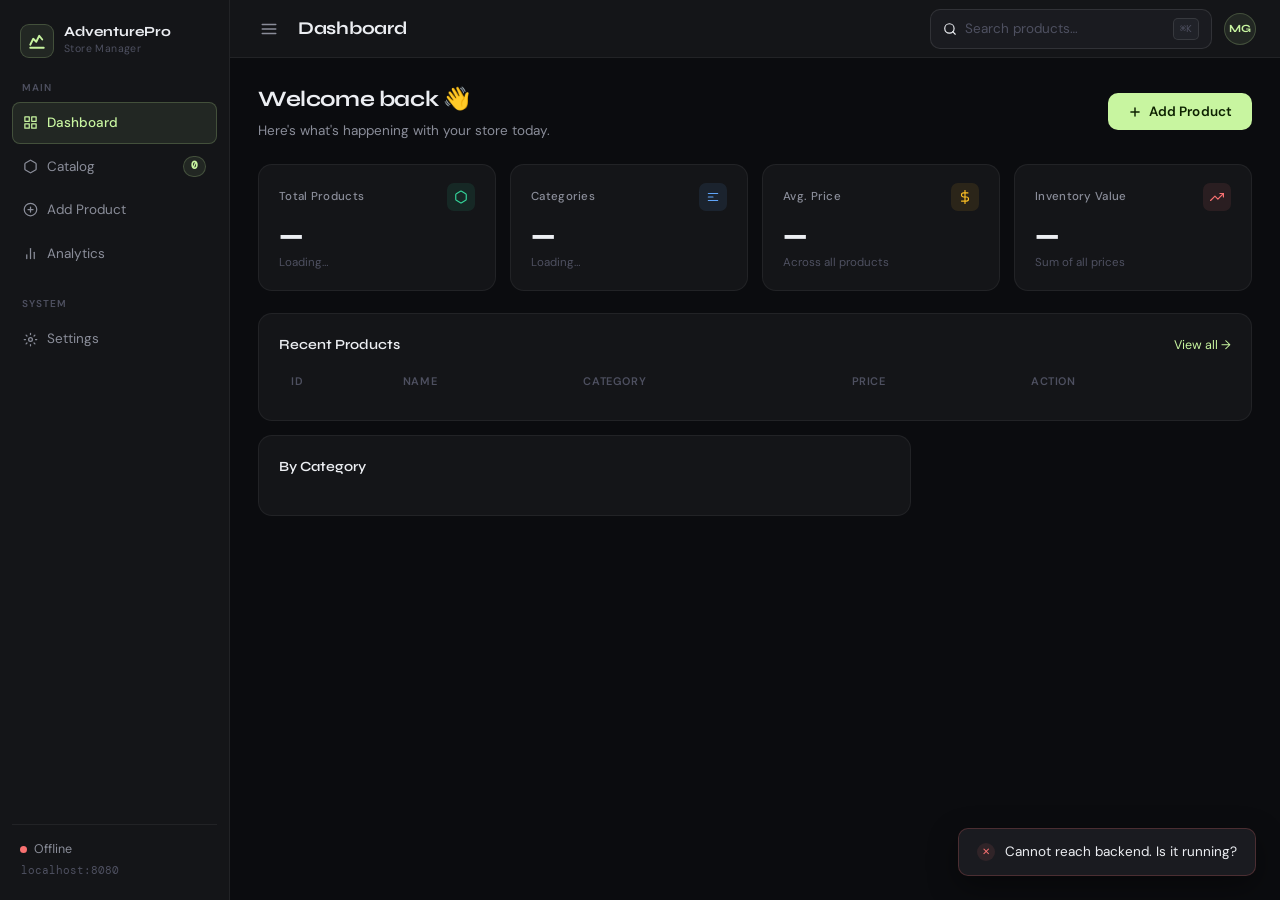
==== frontend/index.html @ 41c70291 "Merge pull request #7 from kanhaaaaa/main Merging" ====
<!DOCTYPE html>
<html lang="en">
<head>
<meta charset="UTF-8">
<meta name="viewport" content="width=device-width, initial-scale=1.0">
<title>AdventurePro — Sports Equipment Store</title>
<link rel="preconnect" href="https://fonts.googleapis.com">
<link rel="preconnect" href="https://fonts.gstatic.com" crossorigin>
<link href="https://fonts.googleapis.com/css2?family=Syne:wght@400;500;600;700;800&family=DM+Sans:ital,opsz,wght@0,9..40,300;0,9..40,400;0,9..40,500;1,9..40,300&family=DM+Mono:wght@400;500&display=swap" rel="stylesheet">
<link rel="stylesheet" href="style.css">
</head>
<body>

<!-- SIDEBAR -->
<aside class="sidebar" id="sidebar">
  <div class="sidebar-inner">
    <div class="brand">
      <div class="brand-mark">
        <svg width="18" height="18" viewBox="0 0 24 24" fill="none" stroke="currentColor" stroke-width="2.5" stroke-linecap="round" stroke-linejoin="round"><path d="M3 17l4-8 4 4 4-8 4 5"/><path d="M3 21h18"/></svg>
      </div>
      <div class="brand-text">
        <span class="brand-name">AdventurePro</span>
        <span class="brand-sub">Store Manager</span>
      </div>
    </div>

    <div class="nav-section">
      <p class="nav-label">Main</p>
      <nav>
        <a class="nav-link active" data-tab="dashboard" onclick="switchTab('dashboard',this)">
          <svg width="15" height="15" viewBox="0 0 24 24" fill="none" stroke="currentColor" stroke-width="2" stroke-linecap="round" stroke-linejoin="round"><rect x="3" y="3" width="7" height="7"/><rect x="14" y="3" width="7" height="7"/><rect x="14" y="14" width="7" height="7"/><rect x="3" y="14" width="7" height="7"/></svg>
          Dashboard
        </a>
        <a class="nav-link" data-tab="catalog" onclick="switchTab('catalog',this)">
          <svg width="15" height="15" viewBox="0 0 24 24" fill="none" stroke="currentColor" stroke-width="2" stroke-linecap="round" stroke-linejoin="round"><path d="M21 16V8a2 2 0 00-1-1.73l-7-4a2 2 0 00-2 0l-7 4A2 2 0 003 8v8a2 2 0 001 1.73l7 4a2 2 0 002 0l7-4A2 2 0 0021 16z"/></svg>
          Catalog
          <span class="nav-badge" id="navBadge">0</span>
        </a>
        <a class="nav-link" data-tab="add" onclick="switchTab('add',this)">
          <svg width="15" height="15" viewBox="0 0 24 24" fill="none" stroke="currentColor" stroke-width="2" stroke-linecap="round" stroke-linejoin="round"><circle cx="12" cy="12" r="10"/><line x1="12" y1="8" x2="12" y2="16"/><line x1="8" y1="12" x2="16" y2="12"/></svg>
          Add Product
        </a>
        <a class="nav-link" data-tab="analytics" onclick="switchTab('analytics',this)">
          <svg width="15" height="15" viewBox="0 0 24 24" fill="none" stroke="currentColor" stroke-width="2" stroke-linecap="round" stroke-linejoin="round"><line x1="18" y1="20" x2="18" y2="10"/><line x1="12" y1="20" x2="12" y2="4"/><line x1="6" y1="20" x2="6" y2="14"/></svg>
          Analytics
        </a>
      </nav>
    </div>

    <div class="nav-section">
      <p class="nav-label">System</p>
      <nav>
        <a class="nav-link" data-tab="settings" onclick="switchTab('settings',this)">
          <svg width="15" height="15" viewBox="0 0 24 24" fill="none" stroke="currentColor" stroke-width="2" stroke-linecap="round" stroke-linejoin="round"><circle cx="12" cy="12" r="3"/><path d="M19.07 4.93l-1.41 1.41M4.93 4.93l1.41 1.41M19.07 19.07l-1.41-1.41M4.93 19.07l1.41-1.41M12 2v2m0 16v2M2 12h2m16 0h2"/></svg>
          Settings
        </a>
      </nav>
    </div>

    <div class="sidebar-status">
      <div class="status-pill" id="statusPill">
        <span class="status-dot" id="statusDot"></span>
        <span id="statusLabel">Connecting…</span>
      </div>
      <p class="status-url">localhost:8080</p>
    </div>
  </div>
</aside>

<!-- MAIN -->
<div class="main-wrap">

  <!-- TOP BAR -->
  <header class="topbar">
    <div class="topbar-left">
      <button class="hamburger" onclick="toggleSidebar()">
        <svg width="18" height="18" viewBox="0 0 24 24" fill="none" stroke="currentColor" stroke-width="2" stroke-linecap="round"><line x1="3" y1="6" x2="21" y2="6"/><line x1="3" y1="12" x2="21" y2="12"/><line x1="3" y1="18" x2="21" y2="18"/></svg>
      </button>
      <h1 class="page-heading" id="pageHeading">Dashboard</h1>
    </div>
    <div class="topbar-right">
      <div class="search-box">
        <svg width="14" height="14" viewBox="0 0 24 24" fill="none" stroke="currentColor" stroke-width="2" stroke-linecap="round" stroke-linejoin="round"><circle cx="11" cy="11" r="8"/><line x1="21" y1="21" x2="16.65" y2="16.65"/></svg>
        <input type="text" id="globalSearch" placeholder="Search products…" onkeyup="liveSearch()">
        <kbd>⌘K</kbd>
      </div>
      <div class="topbar-avatar">MG</div>
    </div>
  </header>

  <!-- CONTENT -->
  <main class="content">

    <!-- ═══ DASHBOARD TAB ═══ -->
    <section id="tab-dashboard" class="tab active">

      <div class="welcome-strip">
        <div>
          <h2 class="welcome-title">Welcome back 👋</h2>
          <p class="welcome-sub">Here's what's happening with your store today.</p>
        </div>
        <button class="btn-accent" onclick="switchTab('add', document.querySelector('[data-tab=add]'))">
          <svg width="14" height="14" viewBox="0 0 24 24" fill="none" stroke="currentColor" stroke-width="2.5" stroke-linecap="round" stroke-linejoin="round"><line x1="12" y1="5" x2="12" y2="19"/><line x1="5" y1="12" x2="19" y2="12"/></svg>
          Add Product
        </button>
      </div>

      <div class="kpi-grid" id="kpiGrid">
        <div class="kpi-card">
          <div class="kpi-top">
            <span class="kpi-label">Total Products</span>
            <span class="kpi-icon green">
              <svg width="14" height="14" viewBox="0 0 24 24" fill="none" stroke="currentColor" stroke-width="2" stroke-linecap="round" stroke-linejoin="round"><path d="M21 16V8a2 2 0 00-1-1.73l-7-4a2 2 0 00-2 0l-7 4A2 2 0 003 8v8a2 2 0 001 1.73l7 4a2 2 0 002 0l7-4A2 2 0 0021 16z"/></svg>
            </span>
          </div>
          <div class="kpi-value" id="kTotal">—</div>
          <div class="kpi-sub" id="kTotalSub">Loading…</div>
        </div>
        <div class="kpi-card">
          <div class="kpi-top">
            <span class="kpi-label">Categories</span>
            <span class="kpi-icon blue">
              <svg width="14" height="14" viewBox="0 0 24 24" fill="none" stroke="currentColor" stroke-width="2" stroke-linecap="round" stroke-linejoin="round"><path d="M4 6h16M4 12h8m-8 6h16"/></svg>
            </span>
          </div>
          <div class="kpi-value" id="kCats">—</div>
          <div class="kpi-sub" id="kCatsSub">Loading…</div>
        </div>
        <div class="kpi-card">
          <div class="kpi-top">
            <span class="kpi-label">Avg. Price</span>
            <span class="kpi-icon amber">
              <svg width="14" height="14" viewBox="0 0 24 24" fill="none" stroke="currentColor" stroke-width="2" stroke-linecap="round" stroke-linejoin="round"><line x1="12" y1="1" x2="12" y2="23"/><path d="M17 5H9.5a3.5 3.5 0 000 7h5a3.5 3.5 0 010 7H6"/></svg>
            </span>
          </div>
          <div class="kpi-value" id="kAvg">—</div>
          <div class="kpi-sub">Across all products</div>
        </div>
        <div class="kpi-card">
          <div class="kpi-top">
            <span class="kpi-label">Inventory Value</span>
            <span class="kpi-icon red">
              <svg width="14" height="14" viewBox="0 0 24 24" fill="none" stroke="currentColor" stroke-width="2" stroke-linecap="round" stroke-linejoin="round"><polyline points="23 6 13.5 15.5 8.5 10.5 1 18"/><polyline points="17 6 23 6 23 12"/></svg>
            </span>
          </div>
          <div class="kpi-value" id="kTotal2">—</div>
          <div class="kpi-sub">Sum of all prices</div>
        </div>
      </div>

      <div class="dash-grid">
        <!-- Recent products -->
        <div class="dash-card span2">
          <div class="dash-card-head">
            <h3>Recent Products</h3>
            <a onclick="switchTab('catalog', document.querySelector('[data-tab=catalog]'))" class="view-all">View all →</a>
          </div>
          <table class="data-table" id="recentTable">
            <thead><tr><th>ID</th><th>Name</th><th>Category</th><th>Price</th><th>Action</th></tr></thead>
            <tbody id="recentBody"></tbody>
          </table>
        </div>
        <!-- Category breakdown -->
        <div class="dash-card">
          <div class="dash-card-head"><h3>By Category</h3></div>
          <div id="catBreakdown" class="cat-list"></div>
        </div>
      </div>
    </section>

    <!-- ═══ CATALOG TAB ═══ -->
    <section id="tab-catalog" class="tab">
      <div class="catalog-toolbar">
        <div class="toolbar-left">
          <div class="view-toggle">
            <button id="btnGrid" class="vtbtn active" onclick="setView('grid')">
              <svg width="14" height="14" viewBox="0 0 24 24" fill="none" stroke="currentColor" stroke-width="2" stroke-linecap="round" stroke-linejoin="round"><rect x="3" y="3" width="7" height="7"/><rect x="14" y="3" width="7" height="7"/><rect x="14" y="14" width="7" height="7"/><rect x="3" y="14" width="7" height="7"/></svg>
            </button>
            <button id="btnList" class="vtbtn" onclick="setView('list')">
              <svg width="14" height="14" viewBox="0 0 24 24" fill="none" stroke="currentColor" stroke-width="2" stroke-linecap="round" stroke-linejoin="round"><line x1="8" y1="6" x2="21" y2="6"/><line x1="8" y1="12" x2="21" y2="12"/><line x1="8" y1="18" x2="21" y2="18"/><line x1="3" y1="6" x2="3.01" y2="6"/><line x1="3" y1="12" x2="3.01" y2="12"/><line x1="3" y1="18" x2="3.01" y2="18"/></svg>
            </button>
          </div>
          <select id="catFilter" onchange="applyFilters()" class="select-sm">
            <option value="">All Categories</option>
          </select>
          <select id="sortBy" onchange="applyFilters()" class="select-sm">
            <option value="id">Sort: ID</option>
            <option value="name">Sort: Name A–Z</option>
            <option value="price_asc">Sort: Price ↑</option>
            <option value="price_desc">Sort: Price ↓</option>
          </select>
        </div>
        <div class="toolbar-right">
          <span class="result-count" id="resultCount">— products</span>
          <button class="btn-sm" onclick="loadProducts()">
            <svg width="13" height="13" viewBox="0 0 24 24" fill="none" stroke="currentColor" stroke-width="2.5" stroke-linecap="round" stroke-linejoin="round"><path d="M23 4v6h-6"/><path d="M20.49 15a9 9 0 11-2.12-9.36L23 10"/></svg>
            Refresh
          </button>
        </div>
      </div>

      <div id="productContainer" class="product-grid"></div>
      <div id="emptyState" class="empty-state hidden">
        <div class="empty-gfx">
          <svg width="48" height="48" viewBox="0 0 24 24" fill="none" stroke="currentColor" stroke-width="1.2" stroke-linecap="round" stroke-linejoin="round"><path d="M21 16V8a2 2 0 00-1-1.73l-7-4a2 2 0 00-2 0l-7 4A2 2 0 003 8v8a2 2 0 001 1.73l7 4a2 2 0 002 0l7-4A2 2 0 0021 16z"/><polyline points="3.27 6.96 12 12.01 20.73 6.96"/><line x1="12" y1="22.08" x2="12" y2="12"/></svg>
        </div>
        <h3>No products found</h3>
        <p>Try adjusting your search or filters</p>
        <button class="btn-accent" onclick="switchTab('add', document.querySelector('[data-tab=add]'))">Add Product</button>
      </div>
    </section>

    <!-- ═══ ADD PRODUCT TAB ═══ -->
    <section id="tab-add" class="tab">
      <div class="form-layout">
        <div class="form-panel">
          <div class="form-panel-head">
            <h2>New Product</h2>
            <p>Fill in the details below to add a product to your inventory.</p>
          </div>

          <div class="field-group">
            <div class="field-row">
              <div class="field">
                <label>Product ID <span class="req">*</span></label>
                <input type="number" id="f-id" placeholder="e.g. 101" min="1">
              </div>
              <div class="field">
                <label>Price (₹) <span class="req">*</span></label>
                <div class="input-prefix">
                  <span>₹</span>
                  <input type="number" id="f-price" placeholder="0" min="0">
                </div>
              </div>
            </div>
            <div class="field">
              <label>Product Name <span class="req">*</span></label>
              <input type="text" id="f-name" placeholder="e.g. Trekking Bag Pro">
            </div>
            <div class="field">
              <label>Category <span class="req">*</span></label>
              <div class="cat-input-wrap">
                <input type="text" id="f-category" placeholder="e.g. Bags, Climbing, Safety" list="catSuggestions">
                <datalist id="catSuggestions"></datalist>
              </div>
            </div>
            <div class="field">
              <label>Description</label>
              <textarea id="f-desc" placeholder="Brief description of the product…" rows="3"></textarea>
            </div>
          </div>

          <div class="form-actions">
            <button class="btn-accent" onclick="addProduct()">
              <svg width="14" height="14" viewBox="0 0 24 24" fill="none" stroke="currentColor" stroke-width="2.5" stroke-linecap="round" stroke-linejoin="round"><line x1="12" y1="5" x2="12" y2="19"/><line x1="5" y1="12" x2="19" y2="12"/></svg>
              Add Product
            </button>
            <button class="btn-ghost" onclick="clearAddForm()">Clear form</button>
          </div>
          <div id="addMsg" class="inline-msg hidden"></div>
        </div>

        <div class="form-preview">
          <p class="preview-label">Live Preview</p>
          <div class="preview-card" id="previewCard">
            <div class="preview-top">
              <span class="preview-id" id="prevId">ID #—</span>
              <span class="preview-badge" id="prevCat">Category</span>
            </div>
            <div class="preview-name" id="prevName">Product Name</div>
            <div class="preview-desc" id="prevDesc">Description will appear here…</div>
            <div class="preview-price" id="prevPrice">₹ —</div>
          </div>
          <p class="preview-hint">Preview updates as you type</p>
        </div>
      </div>
    </section>

    <!-- ═══ ANALYTICS TAB ═══ -->
    <section id="tab-analytics" class="tab">
      <div class="analytics-grid">

        <div class="a-card span3">
          <div class="a-card-head"><h3>Price Distribution by Category</h3></div>
          <div id="chartBars" class="chart-bars"></div>
        </div>

        <div class="a-card">
          <div class="a-card-head"><h3>Top Priced Items</h3></div>
          <div id="topItems" class="top-list"></div>
        </div>

        <div class="a-card">
          <div class="a-card-head"><h3>Category Share</h3></div>
          <div id="catShare" class="cat-share"></div>
        </div>

        <div class="a-card span2">
          <div class="a-card-head"><h3>Price Range Analysis</h3></div>
          <div class="price-ranges" id="priceRanges"></div>
        </div>

      </div>
    </section>

    <!-- ═══ SETTINGS TAB ═══ -->
    <section id="tab-settings" class="tab">
      <div class="settings-layout">

        <div class="settings-panel">
          <h3>API Configuration</h3>
          <div class="field">
            <label>Backend URL</label>
            <div class="field-row">
              <input type="text" id="apiUrl" value="http://localhost:8080/products">
              <button class="btn-sm" onclick="testConnection()">Test</button>
            </div>
          </div>
          <div id="connResult" class="inline-msg hidden"></div>
        </div>

        <div class="settings-panel">
          <h3>Edit / Update Product</h3>
          <div class="field-group">
            <div class="field-row">
              <div class="field">
                <label>Product ID <span class="req">*</span></label>
                <div style="display:flex;gap:8px">
                  <input type="number" id="e-id" placeholder="Enter ID">
                  <button class="btn-sm" onclick="fetchForEdit()">Load</button>
                </div>
              </div>
              <div class="field">
                <label>Price (₹)</label>
                <div class="input-prefix"><span>₹</span><input type="number" id="e-price" placeholder="0"></div>
              </div>
            </div>
            <div class="field">
              <label>Name</label>
              <input type="text" id="e-name" placeholder="Product name">
            </div>
            <div class="field-row">
              <div class="field">
                <label>Category</label>
                <input type="text" id="e-cat" placeholder="Category">
              </div>
            </div>
            <div class="field">
              <label>Description</label>
              <textarea id="e-desc" placeholder="Description…" rows="2"></textarea>
            </div>
          </div>
          <div class="form-actions">
            <button class="btn-accent" onclick="updateProduct()">Save Changes</button>
            <button class="btn-danger-sm" onclick="openDeleteModal()">Delete Product</button>
          </div>
          <div id="editMsg" class="inline-msg hidden"></div>
        </div>

        <div class="settings-panel">
          <h3>Data Management</h3>
          <p class="settings-desc">Manage your product inventory data.</p>
          <div class="data-actions">
            <button class="btn-ghost" onclick="exportData()">
              <svg width="13" height="13" viewBox="0 0 24 24" fill="none" stroke="currentColor" stroke-width="2" stroke-linecap="round" stroke-linejoin="round"><path d="M21 15v4a2 2 0 01-2 2H5a2 2 0 01-2-2v-4"/><polyline points="7 10 12 15 17 10"/><line x1="12" y1="15" x2="12" y2="3"/></svg>
              Export JSON
            </button>
            <button class="btn-ghost" onclick="copyApiUrl()">
              <svg width="13" height="13" viewBox="0 0 24 24" fill="none" stroke="currentColor" stroke-width="2" stroke-linecap="round" stroke-linejoin="round"><rect x="9" y="9" width="13" height="13" rx="2" ry="2"/><path d="M5 15H4a2 2 0 01-2-2V4a2 2 0 012-2h9a2 2 0 012 2v1"/></svg>
              Copy API URL
            </button>
          </div>
        </div>

      </div>
    </section>

  </main>
</div>

<!-- DELETE MODAL -->
<div id="deleteModal" class="modal-bg hidden">
  <div class="modal">
    <div class="modal-icon">
      <svg width="24" height="24" viewBox="0 0 24 24" fill="none" stroke="currentColor" stroke-width="2" stroke-linecap="round" stroke-linejoin="round"><polyline points="3 6 5 6 21 6"/><path d="M19 6l-1 14H6L5 6"/><path d="M10 11v6m4-6v6"/><path d="M9 6V4h6v2"/></svg>
    </div>
    <h3>Confirm Delete</h3>
    <p id="modalText">This action cannot be undone.</p>
    <div class="modal-btns">
      <button class="btn-danger-full" onclick="confirmDelete()">Delete</button>
      <button class="btn-ghost" onclick="closeModal()">Cancel</button>
    </div>
  </div>
</div>

<!-- TOAST -->
<div id="toast" class="toast hidden"></div>

<!-- SEARCH OVERLAY -->
<div id="searchOverlay" class="search-overlay hidden">
  <div class="search-modal">
    <div class="search-modal-bar">
      <svg width="16" height="16" viewBox="0 0 24 24" fill="none" stroke="currentColor" stroke-width="2" stroke-linecap="round" stroke-linejoin="round"><circle cx="11" cy="11" r="8"/><line x1="21" y1="21" x2="16.65" y2="16.65"/></svg>
      <input type="text" id="overlaySearch" placeholder="Search any product…" oninput="overlayFilter()">
      <button onclick="closeOverlay()">✕</button>
    </div>
    <div id="overlayResults" class="overlay-results"></div>
  </div>
</div>

<script src="script.js"></script>
</body>
</html>
---- frontend/style.css ----
/* ═══════════════════════════════════════════
   ADVENTURE PRO — STORE MANAGER
   Dark theme · Lime accent · Professional
═══════════════════════════════════════════ */

*, *::before, *::after { box-sizing: border-box; margin: 0; padding: 0; }

:root {
  /* Core palette */
  --bg:          #0b0c0f;
  --bg2:         #0f1014;
  --surface:     #141518;
  --surface2:    #1a1b20;
  --surface3:    #202228;
  --border:      rgba(255,255,255,0.06);
  --border2:     rgba(255,255,255,0.10);
  --border3:     rgba(255,255,255,0.16);

  /* Text */
  --txt:         #eceef2;
  --txt2:        #8a8d99;
  --txt3:        #4e5060;

  /* Accent — lime green */
  --accent:      #c8f5a0;
  --accent2:     #a8e878;
  --accent-bg:   rgba(200,245,160,0.08);
  --accent-bdr:  rgba(200,245,160,0.20);
  --accent-txt:  #0d2200;

  /* Semantic */
  --blue:        #60a5fa;
  --blue-bg:     rgba(96,165,250,0.10);
  --amber:       #fbbf24;
  --amber-bg:    rgba(251,191,36,0.10);
  --red:         #f87171;
  --red-bg:      rgba(248,113,113,0.10);
  --red-bdr:     rgba(248,113,113,0.22);
  --green:       #34d399;
  --green-bg:    rgba(52,211,153,0.10);

  /* Layout */
  --sidebar-w:   230px;
  --topbar-h:    58px;
  --r:           10px;
  --r-lg:        14px;
  --r-xl:        18px;

  /* Fonts */
  --f-display:   'Syne', sans-serif;
  --f-body:      'DM Sans', sans-serif;
  --f-mono:      'DM Mono', monospace;

  /* Motion */
  --ease:        cubic-bezier(0.4,0,0.2,1);
  --t:           0.18s;
}

html, body { height: 100%; }
body {
  font-family: var(--f-body);
  background: var(--bg);
  color: var(--txt);
  display: flex;
  min-height: 100vh;
  font-size: 14px;
  line-height: 1.6;
  overflow-x: hidden;
}

/* ── SIDEBAR ──────────────────────────────── */
.sidebar {
  width: var(--sidebar-w);
  background: var(--surface);
  border-right: 1px solid var(--border);
  position: fixed;
  top: 0; left: 0; bottom: 0;
  z-index: 40;
  display: flex;
  flex-direction: column;
  transition: transform var(--t) var(--ease);
}
.sidebar-inner {
  display: flex; flex-direction: column;
  height: 100%; padding: 16px 12px;
  overflow-y: auto;
}
.sidebar.collapsed { transform: translateX(-100%); }

.brand {
  display: flex; align-items: center; gap: 10px;
  padding: 8px 8px 22px;
}
.brand-mark {
  width: 34px; height: 34px;
  background: var(--accent-bg);
  border: 1px solid var(--accent-bdr);
  border-radius: 9px;
  display: flex; align-items: center; justify-content: center;
  color: var(--accent); flex-shrink: 0;
}
.brand-name {
  display: block;
  font-family: var(--f-display);
  font-size: 14px; font-weight: 700;
  color: var(--txt); line-height: 1.2;
}
.brand-sub {
  display: block;
  font-size: 10.5px; color: var(--txt3);
  letter-spacing: 0.4px;
}

.nav-section { margin-bottom: 20px; }
.nav-label {
  font-size: 10px; font-weight: 600;
  color: var(--txt3); letter-spacing: 1px;
  text-transform: uppercase;
  padding: 0 10px 6px;
}
.nav-link {
  display: flex; align-items: center; gap: 9px;
  padding: 9px 10px;
  border-radius: 8px;
  color: var(--txt2);
  text-decoration: none; cursor: pointer;
  font-size: 13.5px; font-weight: 400;
  transition: all var(--t) var(--ease);
  position: relative;
  margin-bottom: 2px;
  border: 1px solid transparent;
}
.nav-link:hover { color: var(--txt); background: var(--surface2); }
.nav-link.active {
  color: var(--accent);
  background: var(--accent-bg);
  border-color: var(--accent-bdr);
  font-weight: 500;
}
.nav-badge {
  margin-left: auto;
  background: var(--accent-bg);
  color: var(--accent);
  border: 1px solid var(--accent-bdr);
  border-radius: 20px;
  font-size: 10.5px; font-weight: 600;
  padding: 1px 7px;
  font-family: var(--f-mono);
}

.sidebar-status {
  margin-top: auto;
  padding: 14px 8px 4px;
  border-top: 1px solid var(--border);
}
.status-pill {
  display: flex; align-items: center; gap: 7px;
  font-size: 12.5px; color: var(--txt2);
  margin-bottom: 3px;
}
.status-dot {
  width: 7px; height: 7px; border-radius: 50%;
  background: var(--txt3);
  transition: background 0.3s;
}
.status-dot.on { background: var(--green); box-shadow: 0 0 0 3px rgba(52,211,153,0.15); }
.status-dot.off { background: var(--red); }
.status-url {
  font-family: var(--f-mono);
  font-size: 11px; color: var(--txt3);
  padding-left: 1px;
}

/* ── MAIN WRAP ────────────────────────────── */
.main-wrap {
  margin-left: var(--sidebar-w);
  flex: 1;
  display: flex; flex-direction: column;
  min-height: 100vh;
  transition: margin-left var(--t) var(--ease);
}
.main-wrap.expanded { margin-left: 0; }

/* ── TOPBAR ───────────────────────────────── */
.topbar {
  height: var(--topbar-h);
  background: var(--surface);
  border-bottom: 1px solid var(--border);
  display: flex; align-items: center;
  justify-content: space-between;
  padding: 0 24px;
  position: sticky; top: 0; z-index: 30;
}
.topbar-left { display: flex; align-items: center; gap: 14px; }
.hamburger {
  background: transparent; border: none;
  color: var(--txt2); cursor: pointer;
  padding: 6px; border-radius: 7px;
  display: flex; align-items: center;
  transition: all var(--t);
}
.hamburger:hover { color: var(--txt); background: var(--surface2); }
.page-heading {
  font-family: var(--f-display);
  font-size: 18px; font-weight: 700;
  color: var(--txt); letter-spacing: -0.3px;
}
.topbar-right { display: flex; align-items: center; gap: 12px; }

.search-box {
  display: flex; align-items: center; gap: 8px;
  background: var(--surface2);
  border: 1px solid var(--border2);
  border-radius: var(--r);
  padding: 8px 12px;
  cursor: pointer;
  transition: border-color var(--t);
}
.search-box:focus-within { border-color: var(--accent-bdr); }
.search-box input {
  background: transparent; border: none;
  color: var(--txt); font-family: var(--f-body);
  font-size: 13.5px; width: 200px; outline: none;
}
.search-box input::placeholder { color: var(--txt3); }
.search-box kbd {
  background: var(--surface3); border: 1px solid var(--border2);
  border-radius: 5px; color: var(--txt3);
  font-family: var(--f-mono); font-size: 10px;
  padding: 2px 6px;
}
.topbar-avatar {
  width: 32px; height: 32px; border-radius: 50%;
  background: var(--accent-bg); border: 1px solid var(--accent-bdr);
  color: var(--accent); font-size: 11px; font-weight: 700;
  display: flex; align-items: center; justify-content: center;
  font-family: var(--f-display); cursor: pointer;
}

/* ── CONTENT ──────────────────────────────── */
.content { padding: 24px 28px; flex: 1; }
.tab { display: none; }
.tab.active { display: block; animation: fadeIn 0.22s var(--ease); }
@keyframes fadeIn { from { opacity:0; transform:translateY(6px); } to { opacity:1; transform:translateY(0); } }

/* ── DASHBOARD ────────────────────────────── */
.welcome-strip {
  display: flex; align-items: center;
  justify-content: space-between;
  margin-bottom: 22px;
}
.welcome-title {
  font-family: var(--f-display);
  font-size: 22px; font-weight: 700;
  color: var(--txt); letter-spacing: -0.4px;
  margin-bottom: 3px;
}
.welcome-sub { font-size: 13.5px; color: var(--txt2); }

.kpi-grid {
  display: grid;
  grid-template-columns: repeat(4,1fr);
  gap: 14px; margin-bottom: 22px;
}
.kpi-card {
  background: var(--surface);
  border: 1px solid var(--border);
  border-radius: var(--r-lg);
  padding: 18px 20px;
  transition: border-color var(--t), transform var(--t);
  cursor: default;
}
.kpi-card:hover { border-color: var(--border2); transform: translateY(-1px); }
.kpi-top {
  display: flex; align-items: center;
  justify-content: space-between;
  margin-bottom: 12px;
}
.kpi-label {
  font-size: 11.5px; color: var(--txt2);
  font-weight: 500; letter-spacing: 0.3px;
}
.kpi-icon {
  width: 28px; height: 28px; border-radius: 7px;
  display: flex; align-items: center; justify-content: center;
}
.kpi-icon.green { background: var(--green-bg); color: var(--green); }
.kpi-icon.blue  { background: var(--blue-bg);  color: var(--blue); }
.kpi-icon.amber { background: var(--amber-bg); color: var(--amber); }
.kpi-icon.red   { background: var(--red-bg);   color: var(--red); }
.kpi-value {
  font-family: var(--f-display);
  font-size: 26px; font-weight: 800;
  color: var(--txt); letter-spacing: -0.8px;
  line-height: 1; margin-bottom: 5px;
}
.kpi-sub { font-size: 11.5px; color: var(--txt3); }

.dash-grid {
  display: grid;
  grid-template-columns: 2fr 1fr;
  gap: 14px;
}
.dash-card {
  background: var(--surface);
  border: 1px solid var(--border);
  border-radius: var(--r-lg);
  padding: 20px;
}
.span2 { grid-column: span 2; }
.dash-card-head {
  display: flex; align-items: center;
  justify-content: space-between;
  margin-bottom: 16px;
}
.dash-card-head h3 {
  font-family: var(--f-display);
  font-size: 14px; font-weight: 600;
  color: var(--txt);
}
.view-all {
  font-size: 12.5px; color: var(--accent);
  cursor: pointer; text-decoration: none;
  transition: opacity var(--t);
}
.view-all:hover { opacity: 0.7; }

/* DATA TABLE */
.data-table { width: 100%; border-collapse: collapse; font-size: 13px; }
.data-table th {
  text-align: left; padding: 0 12px 10px;
  font-size: 11px; font-weight: 600;
  color: var(--txt3); text-transform: uppercase;
  letter-spacing: 0.6px;
}
.data-table td {
  padding: 10px 12px;
  border-top: 1px solid var(--border);
  color: var(--txt2);
  vertical-align: middle;
}
.data-table td:first-child { color: var(--txt3); font-family: var(--f-mono); font-size: 12px; }
.data-table td:nth-child(2) { color: var(--txt); font-weight: 500; }
.data-table td .price-tag { color: var(--accent); font-weight: 600; font-family: var(--f-mono); font-size: 12.5px; }
.data-table .badge {
  background: var(--surface3); color: var(--txt2);
  border: 1px solid var(--border2);
  border-radius: 20px; font-size: 10.5px;
  padding: 2px 8px;
}
.data-table tbody tr:hover td { background: var(--surface2); }
.tbl-action {
  background: transparent; border: 1px solid var(--border2);
  border-radius: 6px; color: var(--txt3);
  padding: 4px 10px; cursor: pointer;
  font-size: 11.5px; font-family: var(--f-body);
  transition: all var(--t);
}
.tbl-action:hover { color: var(--accent); border-color: var(--accent-bdr); background: var(--accent-bg); }

/* CATEGORY BREAKDOWN */
.cat-list { display: flex; flex-direction: column; gap: 10px; }
.cat-row { display: flex; flex-direction: column; gap: 5px; }
.cat-row-top { display: flex; justify-content: space-between; align-items: center; }
.cat-name { font-size: 12.5px; color: var(--txt); }
.cat-count { font-family: var(--f-mono); font-size: 11.5px; color: var(--txt3); }
.cat-bar-wrap {
  height: 4px; background: var(--surface3);
  border-radius: 10px; overflow: hidden;
}
.cat-bar {
  height: 100%; border-radius: 10px;
  background: linear-gradient(90deg, var(--accent-bdr), var(--accent));
  transition: width 0.6s var(--ease);
}

/* ── CATALOG ──────────────────────────────── */
.catalog-toolbar {
  display: flex; align-items: center;
  justify-content: space-between;
  margin-bottom: 18px; flex-wrap: wrap; gap: 10px;
}
.toolbar-left, .toolbar-right { display: flex; align-items: center; gap: 8px; }
.result-count { font-size: 12.5px; color: var(--txt3); font-family: var(--f-mono); }

.view-toggle {
  display: flex;
  background: var(--surface);
  border: 1px solid var(--border2);
  border-radius: var(--r);
  overflow: hidden;
}
.vtbtn {
  background: transparent; border: none;
  color: var(--txt3); padding: 8px 11px;
  cursor: pointer; transition: all var(--t);
  display: flex; align-items: center;
}
.vtbtn.active { background: var(--surface2); color: var(--accent); }
.vtbtn:hover:not(.active) { color: var(--txt2); }

.select-sm {
  background: var(--surface); border: 1px solid var(--border2);
  border-radius: var(--r); color: var(--txt2);
  padding: 8px 12px; font-family: var(--f-body);
  font-size: 12.5px; outline: none; cursor: pointer;
}
.select-sm option { background: var(--surface2); }

/* PRODUCT GRID */
.product-grid {
  display: grid;
  grid-template-columns: repeat(auto-fill, minmax(270px,1fr));
  gap: 14px;
}
.product-grid.list-view {
  grid-template-columns: 1fr;
}

.product-card {
  background: var(--surface);
  border: 1px solid var(--border);
  border-radius: var(--r-lg);
  padding: 18px;
  transition: border-color var(--t), transform var(--t), box-shadow var(--t);
  position: relative;
  overflow: hidden;
  animation: cardIn 0.25s var(--ease) both;
}
.product-card::after {
  content: '';
  position: absolute; top: 0; left: 0; right: 0; height: 1px;
  background: linear-gradient(90deg, transparent 10%, var(--accent-bdr) 50%, transparent 90%);
  opacity: 0; transition: opacity var(--t);
}
.product-card:hover { border-color: var(--border3); transform: translateY(-2px); box-shadow: 0 12px 32px rgba(0,0,0,0.3); }
.product-card:hover::after { opacity: 1; }

@keyframes cardIn {
  from { opacity: 0; transform: translateY(10px); }
  to   { opacity: 1; transform: translateY(0); }
}

.pc-top { display: flex; justify-content: space-between; align-items: flex-start; margin-bottom: 13px; }
.pc-id { font-family: var(--f-mono); font-size: 11px; color: var(--txt3); }
.pc-badge {
  background: var(--surface3); border: 1px solid var(--border2);
  border-radius: 20px; font-size: 10.5px;
  color: var(--txt2); padding: 3px 9px;
}
.pc-name {
  font-family: var(--f-display);
  font-size: 15px; font-weight: 600;
  color: var(--txt); margin-bottom: 7px;
  letter-spacing: -0.2px;
}
.pc-desc {
  font-size: 12.5px; color: var(--txt3);
  line-height: 1.55; margin-bottom: 15px;
}
.pc-footer {
  display: flex; align-items: center;
  justify-content: space-between;
  padding-top: 13px;
  border-top: 1px solid var(--border);
}
.pc-price {
  font-family: var(--f-display);
  font-size: 18px; font-weight: 800;
  color: var(--accent); letter-spacing: -0.5px;
}
.pc-actions { display: flex; gap: 6px; }
.ic-btn {
  width: 30px; height: 30px;
  border-radius: 7px; border: 1px solid var(--border2);
  background: transparent; color: var(--txt3);
  cursor: pointer; display: flex; align-items: center; justify-content: center;
  transition: all var(--t);
}
.ic-btn:hover { color: var(--txt); background: var(--surface2); border-color: var(--border3); }
.ic-btn.del:hover { color: var(--red); border-color: var(--red-bdr); background: var(--red-bg); }
.ic-btn.edit:hover { color: var(--accent); border-color: var(--accent-bdr); background: var(--accent-bg); }

/* LIST VIEW */
.product-grid.list-view .product-card { padding: 14px 18px; }
.product-grid.list-view .pc-desc { display: none; }
.product-grid.list-view .pc-top,
.product-grid.list-view .pc-footer { display: none; }
.product-grid.list-view .product-card {
  display: flex; align-items: center; gap: 14px;
}
.product-grid.list-view .pc-id-badge { display: flex; gap: 8px; align-items: center; min-width: 80px; }
.product-grid.list-view .pc-name { margin: 0; font-size: 14px; flex: 1; }
.product-grid.list-view .pc-price-inline { font-family: var(--f-mono); color: var(--accent); font-weight: 700; font-size: 14px; min-width: 90px; text-align: right; }
.product-grid.list-view .pc-actions-inline { display: flex; gap: 6px; }

/* EMPTY */
.empty-state {
  display: flex; flex-direction: column;
  align-items: center; justify-content: center;
  padding: 70px 20px; gap: 12px; text-align: center;
}
.empty-gfx { color: var(--txt3); opacity: 0.5; margin-bottom: 4px; }
.empty-state h3 { font-family: var(--f-display); font-size: 17px; color: var(--txt2); }
.empty-state p { font-size: 13px; color: var(--txt3); }

/* ── ADD FORM ─────────────────────────────── */
.form-layout {
  display: grid;
  grid-template-columns: 1fr 340px;
  gap: 20px; align-items: start;
}
.form-panel {
  background: var(--surface);
  border: 1px solid var(--border);
  border-radius: var(--r-xl);
  padding: 28px;
}
.form-panel-head { margin-bottom: 24px; }
.form-panel-head h2 {
  font-family: var(--f-display);
  font-size: 19px; font-weight: 700;
  color: var(--txt); letter-spacing: -0.3px; margin-bottom: 4px;
}
.form-panel-head p { font-size: 13px; color: var(--txt2); }

.field-group { display: flex; flex-direction: column; gap: 14px; margin-bottom: 22px; }
.field-row { display: flex; gap: 14px; }
.field-row .field { flex: 1; }
.field { display: flex; flex-direction: column; gap: 6px; }
.field label {
  font-size: 12px; color: var(--txt2);
  font-weight: 500; letter-spacing: 0.2px;
}
.req { color: var(--red); }
.field input, .field textarea, .field select {
  background: var(--surface2);
  border: 1px solid var(--border2);
  border-radius: var(--r); color: var(--txt);
  padding: 10px 13px;
  font-family: var(--f-body); font-size: 13.5px;
  outline: none; width: 100%;
  transition: border-color var(--t), box-shadow var(--t);
}
.field input:focus, .field textarea:focus {
  border-color: rgba(200,245,160,0.4);
  box-shadow: 0 0 0 3px rgba(200,245,160,0.06);
}
.field input::placeholder, .field textarea::placeholder { color: var(--txt3); }
.field textarea { resize: vertical; min-height: 72px; }

.input-prefix {
  display: flex; align-items: center;
  background: var(--surface2); border: 1px solid var(--border2);
  border-radius: var(--r);
  overflow: hidden;
  transition: border-color var(--t);
}
.input-prefix:focus-within { border-color: rgba(200,245,160,0.4); }
.input-prefix span {
  padding: 10px 12px; color: var(--txt3);
  font-size: 13px; background: var(--surface3);
  border-right: 1px solid var(--border2); flex-shrink: 0;
}
.input-prefix input {
  border: none !important; border-radius: 0 !important;
  background: transparent !important;
  box-shadow: none !important;
}

/* FORM PREVIEW */
.form-preview {
  position: sticky; top: calc(var(--topbar-h) + 24px);
}
.preview-label {
  font-size: 11px; color: var(--txt3);
  font-weight: 600; text-transform: uppercase;
  letter-spacing: 0.7px; margin-bottom: 10px;
  padding-left: 2px;
}
.preview-card {
  background: var(--surface);
  border: 1px solid var(--border);
  border-radius: var(--r-xl);
  padding: 22px;
  transition: border-color 0.3s;
}
.preview-card:not(.empty) { border-color: var(--accent-bdr); }
.preview-top { display: flex; justify-content: space-between; align-items: center; margin-bottom: 13px; }
.preview-id { font-family: var(--f-mono); font-size: 11px; color: var(--txt3); }
.preview-badge {
  background: var(--surface3); border: 1px solid var(--border2);
  border-radius: 20px; font-size: 10.5px; color: var(--txt2); padding: 3px 9px;
}
.preview-name {
  font-family: var(--f-display); font-size: 16px; font-weight: 700;
  color: var(--txt); margin-bottom: 8px;
}
.preview-desc { font-size: 12.5px; color: var(--txt3); line-height: 1.55; margin-bottom: 16px; }
.preview-price {
  font-family: var(--f-display); font-size: 22px; font-weight: 800;
  color: var(--accent); letter-spacing: -0.5px;
}
.preview-hint { font-size: 11px; color: var(--txt3); margin-top: 10px; text-align: center; }

/* ── ANALYTICS ────────────────────────────── */
.analytics-grid {
  display: grid;
  grid-template-columns: repeat(3,1fr);
  gap: 14px;
}
.a-card {
  background: var(--surface);
  border: 1px solid var(--border);
  border-radius: var(--r-lg);
  padding: 20px;
}
.a-card.span3 { grid-column: span 3; }
.a-card.span2 { grid-column: span 2; }
.a-card-head { margin-bottom: 16px; }
.a-card-head h3 {
  font-family: var(--f-display); font-size: 14px; font-weight: 600; color: var(--txt);
}

/* CHART BARS */
.chart-bars { display: flex; flex-direction: column; gap: 14px; }
.chart-row { display: flex; align-items: center; gap: 12px; }
.chart-label { font-size: 12.5px; color: var(--txt2); min-width: 110px; text-align: right; }
.chart-bar-wrap {
  flex: 1; height: 10px; background: var(--surface3);
  border-radius: 10px; overflow: hidden;
}
.chart-fill {
  height: 100%; border-radius: 10px;
  background: linear-gradient(90deg, var(--accent-bdr), var(--accent));
  transition: width 0.7s var(--ease);
}
.chart-val { font-family: var(--f-mono); font-size: 11.5px; color: var(--accent); min-width: 70px; }

/* TOP ITEMS */
.top-list { display: flex; flex-direction: column; gap: 10px; }
.top-row { display: flex; align-items: center; gap: 10px; }
.top-rank {
  width: 22px; height: 22px; border-radius: 50%;
  background: var(--surface3); color: var(--txt3);
  font-size: 10.5px; font-weight: 700;
  display: flex; align-items: center; justify-content: center;
  font-family: var(--f-mono); flex-shrink: 0;
}
.top-rank.gold { background: rgba(251,191,36,0.15); color: var(--amber); }
.top-name { font-size: 12.5px; color: var(--txt); flex: 1; }
.top-price { font-family: var(--f-mono); font-size: 12px; color: var(--accent); font-weight: 600; }

/* CAT SHARE */
.cat-share { display: flex; flex-direction: column; gap: 10px; }
.share-row { display: flex; align-items: center; gap: 10px; }
.share-dot { width: 8px; height: 8px; border-radius: 50%; flex-shrink: 0; }
.share-name { font-size: 12.5px; color: var(--txt2); flex: 1; }
.share-pct { font-family: var(--f-mono); font-size: 12px; color: var(--txt3); }

/* PRICE RANGES */
.price-ranges { display: grid; grid-template-columns: repeat(4,1fr); gap: 12px; }
.range-card {
  background: var(--surface2); border: 1px solid var(--border);
  border-radius: var(--r); padding: 14px;
}
.range-label { font-size: 11.5px; color: var(--txt3); margin-bottom: 6px; }
.range-count {
  font-family: var(--f-display); font-size: 22px;
  font-weight: 800; color: var(--txt);
}
.range-sub { font-size: 10.5px; color: var(--txt3); margin-top: 2px; }

/* ── SETTINGS ─────────────────────────────── */
.settings-layout { display: flex; flex-direction: column; gap: 16px; max-width: 700px; }
.settings-panel {
  background: var(--surface);
  border: 1px solid var(--border);
  border-radius: var(--r-lg);
  padding: 22px 24px;
}
.settings-panel h3 {
  font-family: var(--f-display); font-size: 15px; font-weight: 700;
  color: var(--txt); margin-bottom: 14px;
}
.settings-desc { font-size: 13px; color: var(--txt2); margin-bottom: 14px; }
.data-actions { display: flex; gap: 10px; flex-wrap: wrap; }

/* ── BUTTONS ──────────────────────────────── */
.btn-accent {
  display: inline-flex; align-items: center; gap: 7px;
  background: var(--accent); color: var(--accent-txt);
  border: none; border-radius: var(--r);
  padding: 10px 20px;
  font-family: var(--f-body); font-size: 13.5px; font-weight: 600;
  cursor: pointer; transition: all var(--t);
  letter-spacing: 0.1px;
}
.btn-accent:hover { background: var(--accent2); transform: translateY(-1px); }
.btn-accent:active { transform: scale(0.98); }

.btn-ghost {
  display: inline-flex; align-items: center; gap: 7px;
  background: transparent; color: var(--txt2);
  border: 1px solid var(--border2);
  border-radius: var(--r); padding: 10px 18px;
  font-family: var(--f-body); font-size: 13.5px;
  cursor: pointer; transition: all var(--t);
}
.btn-ghost:hover { color: var(--txt); background: var(--surface2); }

.btn-sm {
  display: inline-flex; align-items: center; gap: 6px;
  background: var(--surface2); color: var(--txt2);
  border: 1px solid var(--border2);
  border-radius: var(--r); padding: 8px 14px;
  font-family: var(--f-body); font-size: 12.5px;
  cursor: pointer; transition: all var(--t);
}
.btn-sm:hover { color: var(--txt); border-color: var(--border3); }

.btn-danger-sm {
  display: inline-flex; align-items: center; gap: 7px;
  background: var(--red-bg); color: var(--red);
  border: 1px solid var(--red-bdr);
  border-radius: var(--r); padding: 10px 18px;
  font-family: var(--f-body); font-size: 13.5px;
  cursor: pointer; transition: all var(--t);
}
.btn-danger-sm:hover { background: rgba(248,113,113,0.18); }
.btn-danger-full {
  display: inline-flex; align-items: center; gap: 7px;
  background: var(--red); color: #fff;
  border: none; border-radius: var(--r); padding: 10px 20px;
  font-family: var(--f-body); font-size: 13.5px; font-weight: 600;
  cursor: pointer; transition: all var(--t);
}
.btn-danger-full:hover { background: #ef4444; }

.form-actions { display: flex; gap: 10px; flex-wrap: wrap; }

/* INLINE MSG */
.inline-msg {
  padding: 10px 13px; border-radius: var(--r);
  font-size: 13px; margin-top: 12px;
}
.inline-msg.success { background: var(--green-bg); color: var(--green); border: 1px solid rgba(52,211,153,0.2); }
.inline-msg.error   { background: var(--red-bg);   color: var(--red);   border: 1px solid var(--red-bdr); }

/* ── MODAL ────────────────────────────────── */
.modal-bg {
  position: fixed; inset: 0; z-index: 100;
  background: rgba(0,0,0,0.65);
  display: flex; align-items: center; justify-content: center;
  backdrop-filter: blur(6px);
  animation: fadeIn 0.15s var(--ease);
}
.modal {
  background: var(--surface);
  border: 1px solid var(--border2);
  border-radius: var(--r-xl);
  padding: 32px;
  width: 380px; max-width: 90vw;
  text-align: center;
  animation: slideUp 0.2s var(--ease);
}
@keyframes slideUp { from { transform: translateY(20px); opacity:0; } to { transform: translateY(0); opacity:1; } }
.modal-icon {
  width: 52px; height: 52px; border-radius: 50%;
  background: var(--red-bg); color: var(--red);
  display: flex; align-items: center; justify-content: center;
  margin: 0 auto 16px;
}
.modal h3 {
  font-family: var(--f-display); font-size: 17px; font-weight: 700;
  color: var(--txt); margin-bottom: 8px;
}
.modal p { font-size: 13.5px; color: var(--txt2); margin-bottom: 24px; }
.modal-btns { display: flex; gap: 10px; justify-content: center; }

/* ── TOAST ────────────────────────────────── */
.toast {
  position: fixed; bottom: 24px; right: 24px; z-index: 200;
  background: var(--surface2); border: 1px solid var(--border2);
  border-radius: var(--r); padding: 12px 18px;
  font-size: 13.5px; color: var(--txt);
  box-shadow: 0 10px 30px rgba(0,0,0,0.4);
  max-width: 320px; min-width: 220px;
  display: flex; align-items: center; gap: 10px;
  animation: slideLeft 0.25s var(--ease);
}
@keyframes slideLeft { from { transform: translateX(40px); opacity:0; } to { transform: translateX(0); opacity:1; } }
.toast.success { border-color: rgba(52,211,153,0.3); }
.toast.error   { border-color: var(--red-bdr); }
.toast-icon { width: 18px; height: 18px; border-radius: 50%; flex-shrink: 0;
  display: flex; align-items: center; justify-content: center; font-size: 10px; }
.toast.success .toast-icon { background: var(--green-bg); color: var(--green); }
.toast.error   .toast-icon { background: var(--red-bg);   color: var(--red); }

/* ── SEARCH OVERLAY ──────────────────────── */
.search-overlay {
  position: fixed; inset: 0; z-index: 200;
  background: rgba(0,0,0,0.7);
  display: flex; align-items: flex-start; justify-content: center;
  padding-top: 80px;
  backdrop-filter: blur(8px);
}
.search-modal {
  background: var(--surface);
  border: 1px solid var(--border2);
  border-radius: var(--r-xl);
  width: 580px; max-width: 90vw;
  overflow: hidden;
  animation: slideDown 0.2s var(--ease);
}
@keyframes slideDown { from { transform: translateY(-20px); opacity:0; } to { transform: translateY(0); opacity:1; } }
.search-modal-bar {
  display: flex; align-items: center; gap: 12px;
  padding: 16px 20px;
  border-bottom: 1px solid var(--border);
}
.search-modal-bar svg { color: var(--txt3); flex-shrink: 0; }
.search-modal-bar input {
  flex: 1; background: transparent; border: none;
  color: var(--txt); font-family: var(--f-body);
  font-size: 15px; outline: none;
}
.search-modal-bar input::placeholder { color: var(--txt3); }
.search-modal-bar button {
  background: transparent; border: none;
  color: var(--txt3); cursor: pointer; font-size: 16px;
  transition: color var(--t); padding: 4px;
}
.search-modal-bar button:hover { color: var(--txt); }
.overlay-results { max-height: 380px; overflow-y: auto; padding: 8px; }
.overlay-item {
  display: flex; align-items: center; gap: 12px;
  padding: 10px 12px; border-radius: var(--r);
  cursor: pointer; transition: background var(--t);
}
.overlay-item:hover { background: var(--surface2); }
.overlay-item-id { font-family: var(--f-mono); font-size: 11px; color: var(--txt3); min-width: 45px; }
.overlay-item-name { font-size: 13.5px; color: var(--txt); flex: 1; }
.overlay-item-cat { font-size: 11.5px; color: var(--txt3); }
.overlay-item-price { font-family: var(--f-mono); font-size: 12.5px; color: var(--accent); font-weight: 600; }
.overlay-empty { padding: 30px; text-align: center; font-size: 13px; color: var(--txt3); }

/* ── UTILS ────────────────────────────────── */
.hidden { display: none !important; }

/* SKELETON */
.skel { background: linear-gradient(90deg, var(--surface) 25%, var(--surface2) 50%, var(--surface) 75%); background-size: 200%; animation: shim 1.4s infinite; border-radius: 6px; }
@keyframes shim { 0%{background-position:200% 0} 100%{background-position:-200% 0} }
.skel-card { background: var(--surface); border: 1px solid var(--border); border-radius: var(--r-lg); padding: 18px; display:flex; flex-direction:column; gap:10px; }

/* SCROLLBAR */
::-webkit-scrollbar { width: 5px; }
::-webkit-scrollbar-track { background: transparent; }
::-webkit-scrollbar-thumb { background: var(--border2); border-radius: 10px; }
::-webkit-scrollbar-thumb:hover { background: var(--border3); }

/* COLOR DOT CYCLE for analytics */
.dot-c0 { background: var(--accent); }
.dot-c1 { background: var(--blue); }
.dot-c2 { background: var(--amber); }
.dot-c3 { background: var(--red); }
.dot-c4 { background: var(--green); }
.dot-c5 { background: #c084fc; }
.dot-c6 { background: #fb923c; }
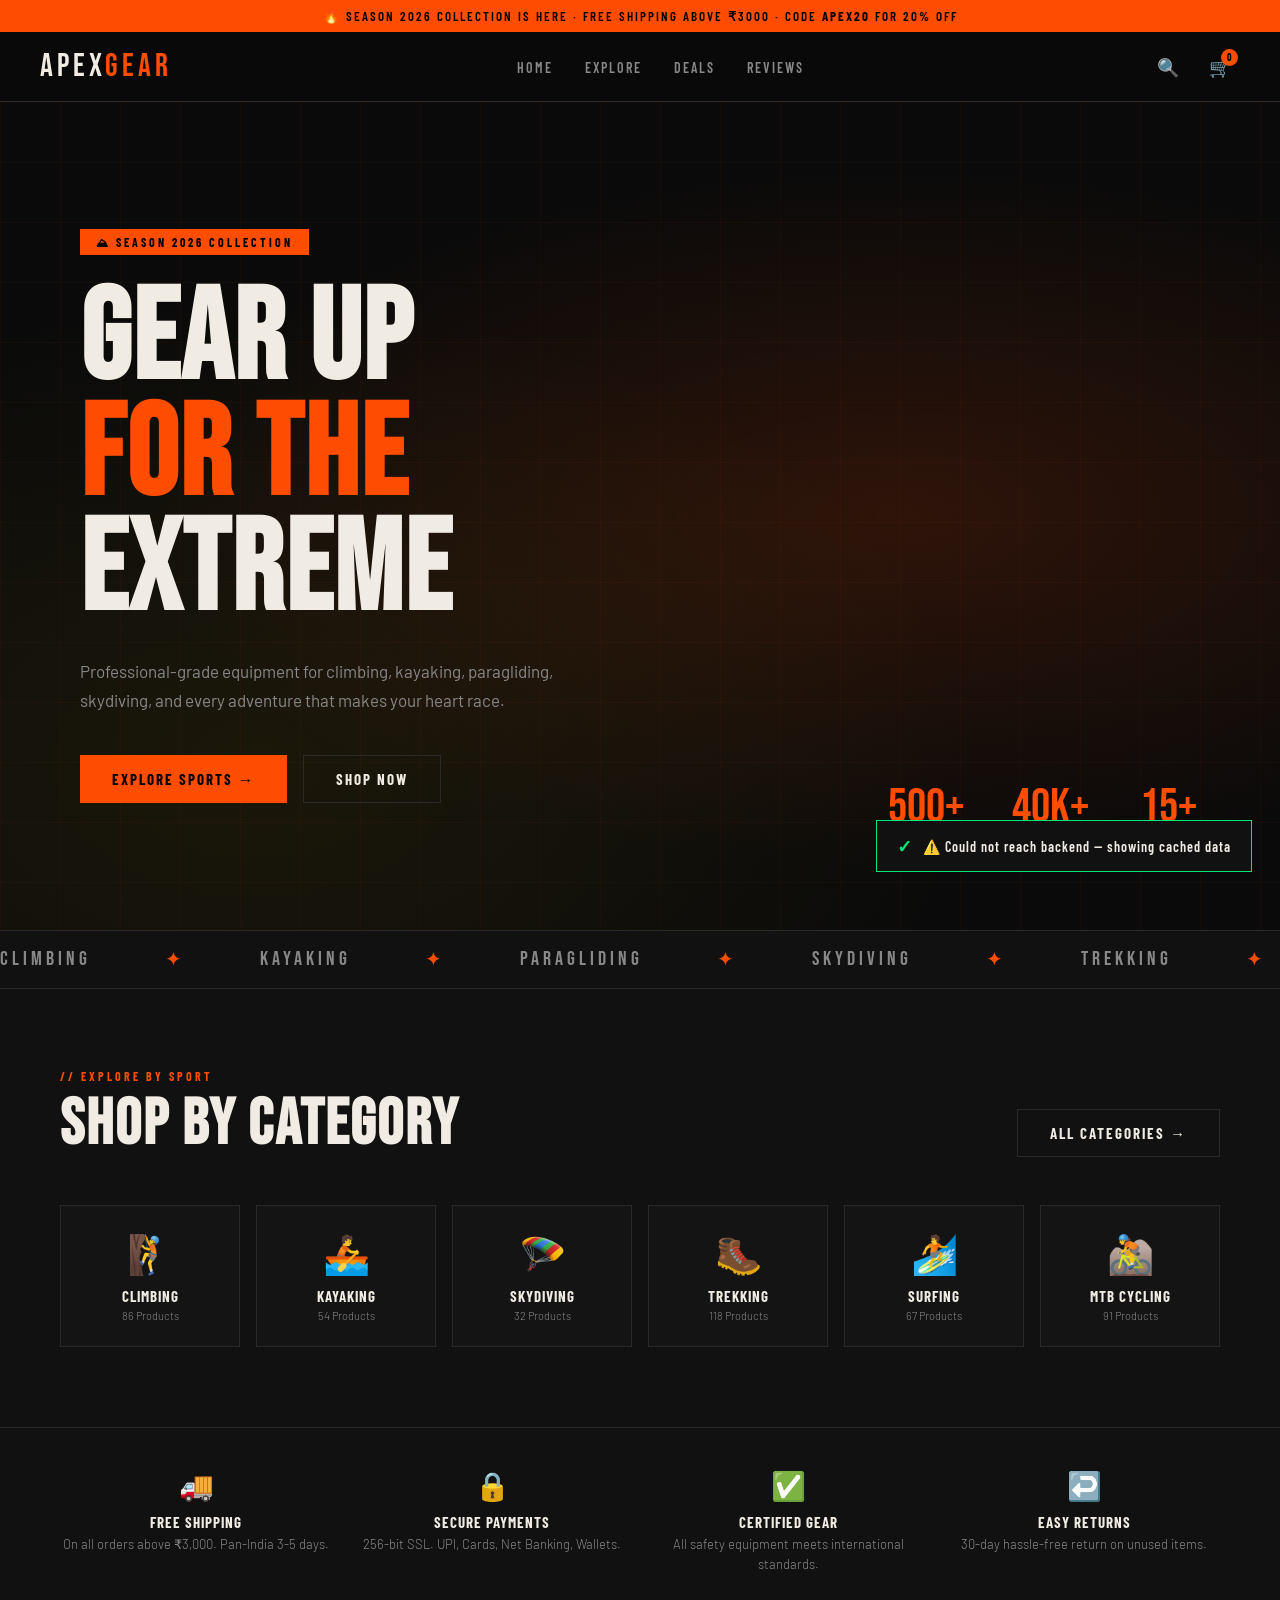
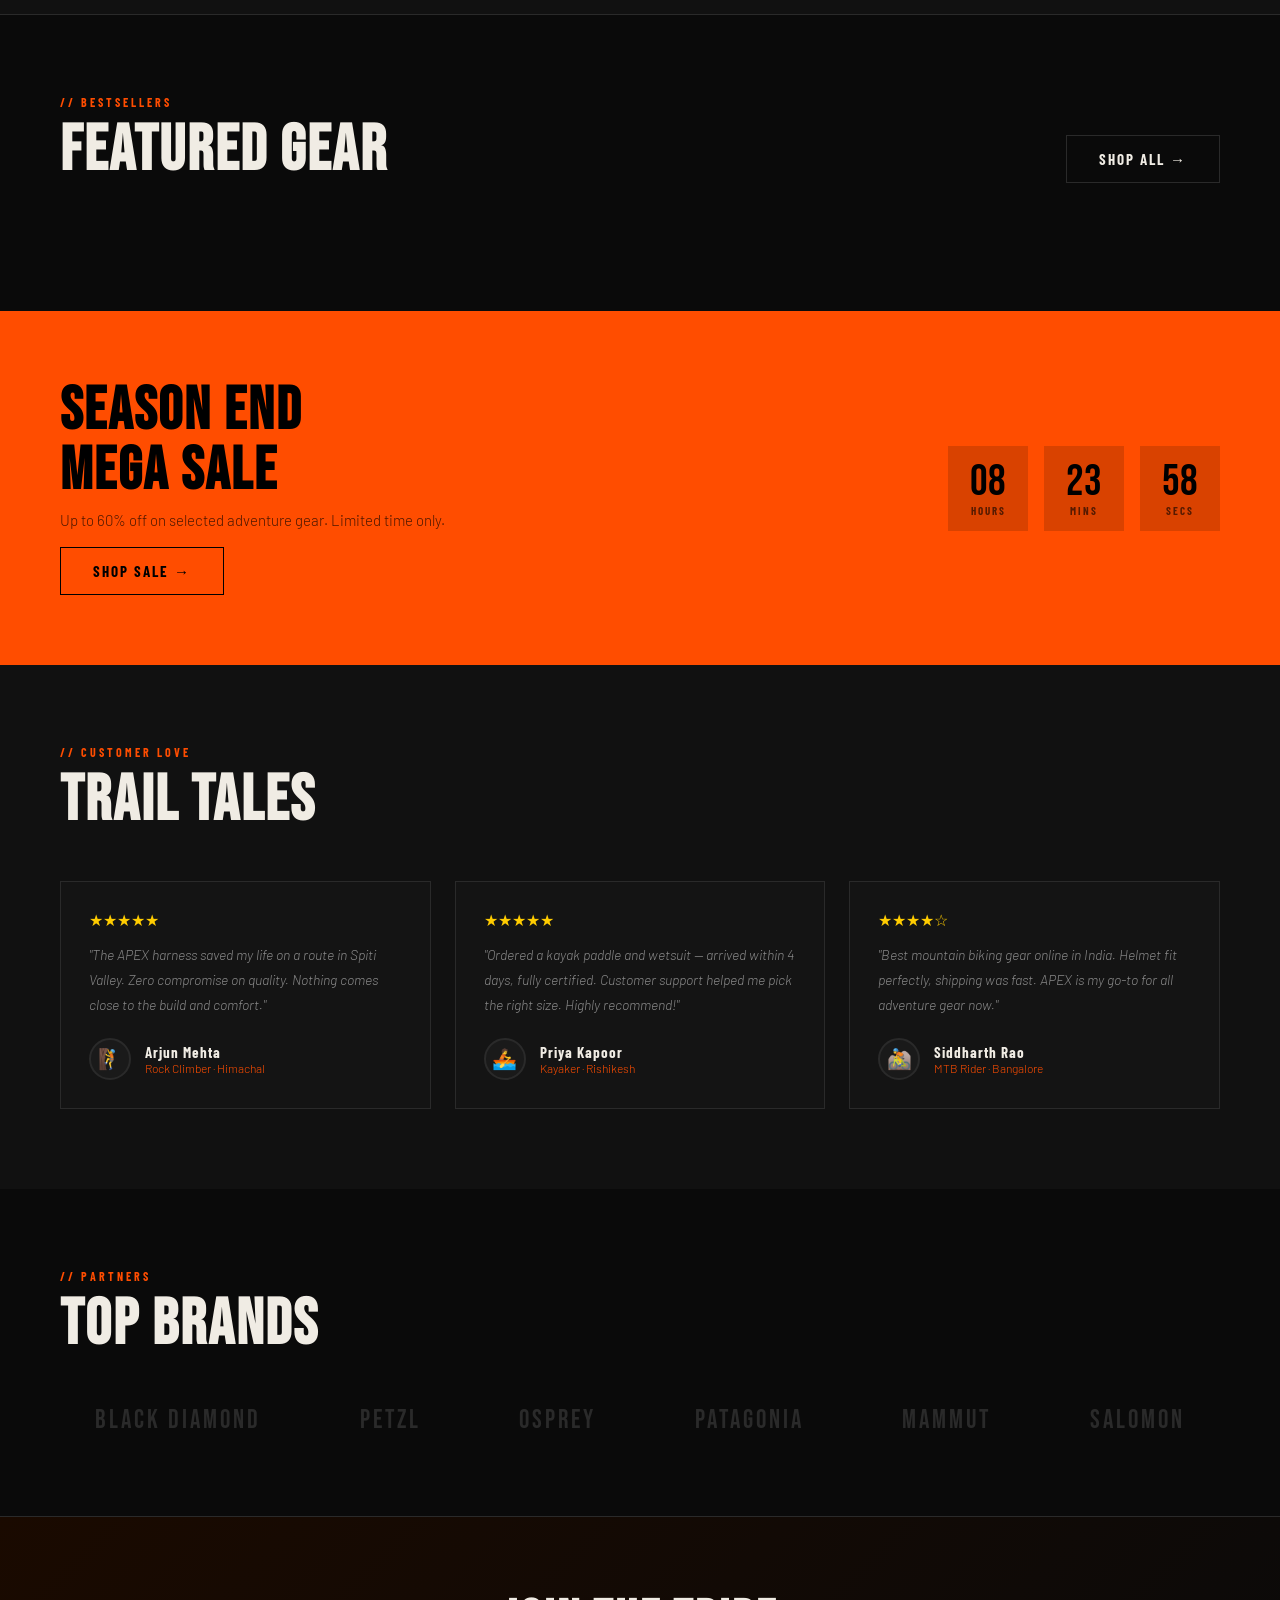
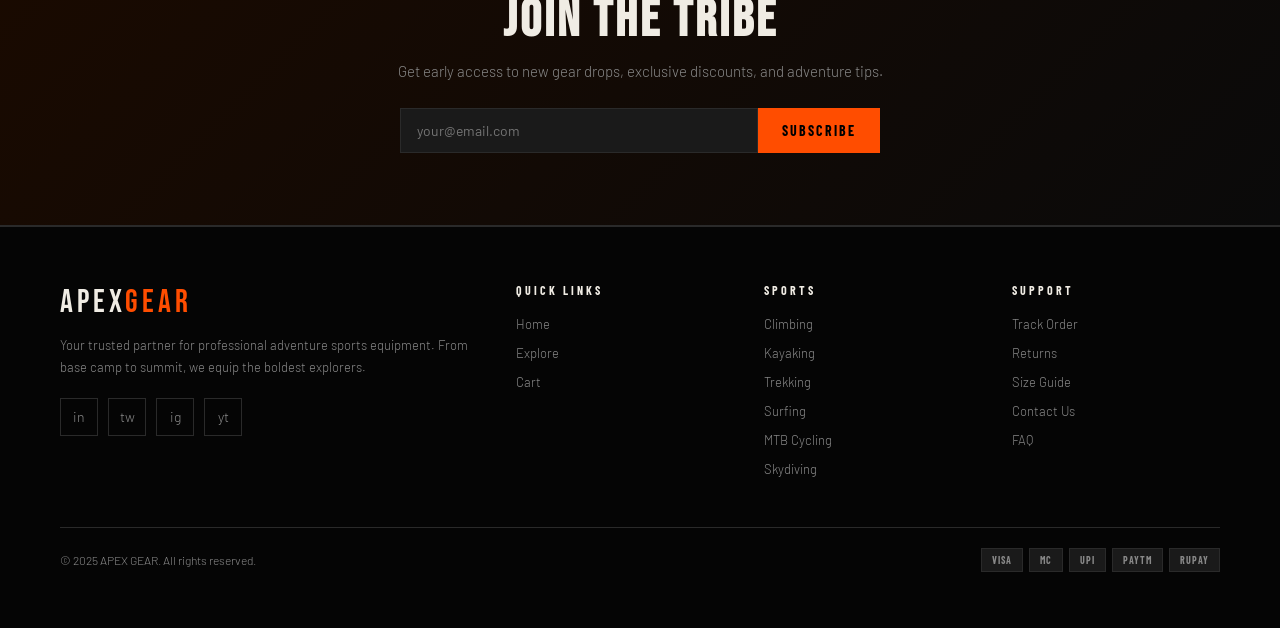
==== commit 17c1ecc5: "Rename index.html to frontend/index.html" ====
--- a/frontend/index.html
+++ b/frontend/index.html
@@ -3,411 +3,1509 @@
 <head>
 <meta charset="UTF-8">
 <meta name="viewport" content="width=device-width, initial-scale=1.0">
-<title>AdventurePro — Sports Equipment Store</title>
-<link rel="preconnect" href="https://fonts.googleapis.com">
-<link rel="preconnect" href="https://fonts.gstatic.com" crossorigin>
-<link href="https://fonts.googleapis.com/css2?family=Syne:wght@400;500;600;700;800&family=DM+Sans:ital,opsz,wght@0,9..40,300;0,9..40,400;0,9..40,500;1,9..40,300&family=DM+Mono:wght@400;500&display=swap" rel="stylesheet">
-<link rel="stylesheet" href="style.css">
+<title>APEX GEAR — Adventure Sports Equipment</title>
+<link href="https://fonts.googleapis.com/css2?family=Bebas+Neue&family=Barlow+Condensed:wght@300;400;600;700&family=Barlow:wght@300;400;500&display=swap" rel="stylesheet">
+<style>
+:root {
+  --bg:#0a0a0a; --surface:#111; --surface2:#1a1a1a; --border:#2a2a2a;
+  --accent:#ff4d00; --accent2:#ffcc00; --text:#f0ece4; --muted:#888;
+  --green:#00e676; --card-bg:#141414;
+}
+*,*::before,*::after{box-sizing:border-box;margin:0;padding:0}
+html{scroll-behavior:smooth}
+body{background:var(--bg);color:var(--text);font-family:'Barlow',sans-serif;font-weight:300;overflow-x:hidden;cursor:none}
+
+/* ── PAGE SYSTEM ── */
+.page{display:none;min-height:100vh}
+.page.active{display:block}
+
+/* ── CURSOR ── */
+#cursor{width:12px;height:12px;background:var(--accent);border-radius:50%;position:fixed;top:0;left:0;pointer-events:none;z-index:99999;transform:translate(-50%,-50%);transition:transform .1s,background .2s}
+#cursor-ring{width:36px;height:36px;border:1.5px solid var(--accent);border-radius:50%;position:fixed;top:0;left:0;pointer-events:none;z-index:99998;transform:translate(-50%,-50%);transition:transform .18s ease,width .2s,height .2s;opacity:.6}
+
+/* ── TOPBAR ── */
+.topbar{background:var(--accent);color:#000;text-align:center;padding:8px;font-family:'Barlow Condensed',sans-serif;font-size:13px;font-weight:600;letter-spacing:2px;text-transform:uppercase}
+
+/* ── NAV ── */
+nav{position:sticky;top:0;z-index:1000;background:rgba(10,10,10,.96);backdrop-filter:blur(20px);border-bottom:1px solid var(--border);padding:0 40px;display:flex;align-items:center;justify-content:space-between;height:70px}
+.nav-logo{font-family:'Bebas Neue',sans-serif;font-size:32px;letter-spacing:4px;color:var(--text);text-decoration:none;cursor:none}
+.nav-logo span{color:var(--accent)}
+.nav-links{display:flex;gap:32px;list-style:none}
+.nav-links a{color:var(--muted);text-decoration:none;font-family:'Barlow Condensed',sans-serif;font-size:14px;letter-spacing:2px;text-transform:uppercase;font-weight:600;transition:color .2s;cursor:none}
+.nav-links a:hover,.nav-links a.active-link{color:var(--text)}
+.nav-actions{display:flex;gap:12px;align-items:center}
+.nav-icon{background:none;border:none;color:var(--text);cursor:none;font-size:18px;position:relative;transition:color .2s;display:flex;align-items:center;justify-content:center;width:40px;height:40px;font-family:'Barlow Condensed',sans-serif;font-weight:600;letter-spacing:1px}
+.nav-icon:hover{color:var(--accent)}
+.cart-badge{position:absolute;top:2px;right:2px;background:var(--accent);color:#000;font-size:10px;font-weight:700;border-radius:50%;width:17px;height:17px;display:flex;align-items:center;justify-content:center}
+
+/* ── BREADCRUMB ── */
+.breadcrumb{padding:20px 60px;display:flex;align-items:center;gap:8px;font-family:'Barlow Condensed',sans-serif;font-size:13px;letter-spacing:1px;text-transform:uppercase;color:var(--muted);border-bottom:1px solid var(--border)}
+.breadcrumb a{color:var(--muted);cursor:none;background:none;border:none;transition:color .2s;text-decoration:none}
+.breadcrumb a:hover{color:var(--accent)}
+.breadcrumb span{color:var(--accent)}
+
+/* ── BUTTONS ── */
+.btn-primary{background:var(--accent);color:#000;border:none;padding:14px 32px;font-family:'Barlow Condensed',sans-serif;font-size:15px;font-weight:700;letter-spacing:2px;text-transform:uppercase;cursor:none;transition:transform .2s,background .2s;display:inline-block}
+.btn-primary:hover{background:#ff6a2a;transform:translateY(-2px)}
+.btn-outline{background:transparent;color:var(--text);border:1px solid var(--border);padding:14px 32px;font-family:'Barlow Condensed',sans-serif;font-size:15px;font-weight:700;letter-spacing:2px;text-transform:uppercase;cursor:none;transition:border-color .2s,color .2s;display:inline-block}
+.btn-outline:hover{border-color:var(--accent);color:var(--accent)}
+
+/* ── MARQUEE ── */
+.marquee-wrap{overflow:hidden;border-top:1px solid var(--border);border-bottom:1px solid var(--border);background:var(--surface);padding:16px 0}
+.marquee-inner{display:flex;gap:60px;white-space:nowrap;animation:marquee 22s linear infinite;font-family:'Bebas Neue',sans-serif;font-size:20px;letter-spacing:4px;color:var(--muted)}
+.marquee-inner span{color:var(--accent)}
+@keyframes marquee{0%{transform:translateX(0)}100%{transform:translateX(-50%)}}
+
+/* ── SECTION ── */
+.section-wrap{padding:80px 60px}
+.section-label{font-family:'Barlow Condensed',sans-serif;font-size:12px;font-weight:700;letter-spacing:3px;color:var(--accent);text-transform:uppercase;margin-bottom:10px}
+.section-title{font-family:'Bebas Neue',sans-serif;font-size:clamp(40px,5vw,72px);letter-spacing:2px;line-height:1}
+.section-header{display:flex;align-items:flex-end;justify-content:space-between;margin-bottom:48px}
+
+/* ── PRODUCT CARD ── */
+.product-grid{display:grid;grid-template-columns:repeat(4,1fr);gap:24px}
+.product-card{background:var(--card-bg);border:1px solid var(--border);overflow:hidden;transition:border-color .25s,transform .25s;cursor:none;position:relative}
+.product-card:hover{border-color:var(--accent);transform:translateY(-6px)}
+.product-img-wrap{position:relative;height:220px;background:var(--surface2);display:flex;align-items:center;justify-content:center;overflow:hidden}
+.product-emoji{font-size:76px;transition:transform .4s;user-select:none}
+.product-card:hover .product-emoji{transform:scale(1.15) rotate(-5deg)}
+.product-badge{position:absolute;top:10px;left:10px;padding:4px 10px;font-family:'Barlow Condensed',sans-serif;font-size:11px;font-weight:700;letter-spacing:1px;text-transform:uppercase}
+.badge-new{background:var(--accent2);color:#000}
+.badge-sale{background:var(--accent);color:#000}
+.badge-hot{background:var(--green);color:#000}
+.product-wishlist{position:absolute;top:10px;right:10px;background:rgba(10,10,10,.7);border:1px solid var(--border);width:34px;height:34px;display:flex;align-items:center;justify-content:center;border-radius:50%;cursor:none;font-size:15px;transition:background .2s,border-color .2s;backdrop-filter:blur(8px)}
+.product-wishlist:hover{background:var(--accent);border-color:var(--accent)}
+.product-info{padding:18px}
+.product-cat{font-family:'Barlow Condensed',sans-serif;font-size:11px;letter-spacing:2px;text-transform:uppercase;color:var(--accent);margin-bottom:6px;font-weight:600}
+.product-name{font-family:'Barlow Condensed',sans-serif;font-size:17px;font-weight:700;letter-spacing:.5px;margin-bottom:6px;line-height:1.2}
+.product-rating{display:flex;gap:4px;align-items:center;margin-bottom:10px}
+.stars{color:var(--accent2);font-size:12px}
+.rating-count{font-size:12px;color:var(--muted)}
+.product-price-row{display:flex;align-items:center;justify-content:space-between;margin-top:12px}
+.product-price{font-family:'Bebas Neue',sans-serif;font-size:26px;color:var(--text);letter-spacing:1px}
+.product-original{font-size:13px;color:var(--muted);text-decoration:line-through;margin-left:6px}
+.add-cart-btn{background:var(--accent);color:#000;border:none;padding:9px 16px;font-family:'Barlow Condensed',sans-serif;font-size:12px;font-weight:700;letter-spacing:1px;text-transform:uppercase;cursor:none;transition:background .2s,transform .15s}
+.add-cart-btn:hover{background:#ff6a2a;transform:scale(1.05)}
+
+/* ── SIDEBAR FILTER ── */
+.category-layout{display:grid;grid-template-columns:260px 1fr;gap:32px;align-items:start}
+.filter-sidebar{background:var(--card-bg);border:1px solid var(--border);padding:28px;position:sticky;top:90px}
+.filter-sidebar h3{font-family:'Bebas Neue',sans-serif;font-size:22px;letter-spacing:2px;margin-bottom:20px;border-bottom:1px solid var(--border);padding-bottom:12px}
+.filter-group{margin-bottom:24px}
+.filter-group-title{font-family:'Barlow Condensed',sans-serif;font-size:12px;font-weight:700;letter-spacing:2px;text-transform:uppercase;color:var(--muted);margin-bottom:12px}
+.filter-option{display:flex;align-items:center;gap:10px;padding:8px 0;cursor:none;transition:color .2s;font-family:'Barlow Condensed',sans-serif;font-size:14px;font-weight:600;letter-spacing:.5px;border:none;background:none;color:var(--muted);width:100%;text-align:left}
+.filter-option:hover,.filter-option.active{color:var(--accent)}
+.filter-option .check{width:16px;height:16px;border:1px solid var(--border);display:flex;align-items:center;justify-content:center;font-size:10px;flex-shrink:0;transition:all .2s}
+.filter-option.active .check{background:var(--accent);border-color:var(--accent);color:#000}
+.sort-select{width:100%;background:var(--surface2);border:1px solid var(--border);color:var(--text);padding:10px 12px;font-family:'Barlow Condensed',sans-serif;font-size:13px;font-weight:600;letter-spacing:1px;outline:none;cursor:none;appearance:none}
+.sort-select:focus{border-color:var(--accent)}
+.results-bar{display:flex;align-items:center;justify-content:space-between;margin-bottom:24px;padding-bottom:16px;border-bottom:1px solid var(--border)}
+.results-count{font-family:'Barlow Condensed',sans-serif;font-size:14px;color:var(--muted);letter-spacing:1px}
+
+/* ── HERO ── */
+.hero{position:relative;min-height:92vh;display:flex;align-items:center;overflow:hidden;padding:0 80px}
+.hero-bg{position:absolute;inset:0;background:radial-gradient(ellipse at 70% 50%,rgba(255,77,0,.15) 0%,transparent 60%),radial-gradient(ellipse at 20% 80%,rgba(255,204,0,.07) 0%,transparent 50%),#0a0a0a}
+.hero-grid{position:absolute;inset:0;background-image:linear-gradient(rgba(255,77,0,.04) 1px,transparent 1px),linear-gradient(90deg,rgba(255,77,0,.04) 1px,transparent 1px);background-size:60px 60px}
+.hero-content{position:relative;z-index:2;max-width:700px;animation:fadeInUp .8s ease both}
+.hero-tag{display:inline-block;background:var(--accent);color:#000;font-family:'Barlow Condensed',sans-serif;font-size:12px;font-weight:700;letter-spacing:3px;text-transform:uppercase;padding:6px 16px;margin-bottom:28px}
+.hero h1{font-family:'Bebas Neue',sans-serif;font-size:clamp(72px,10vw,140px);line-height:.9;letter-spacing:2px;margin-bottom:28px}
+.hero h1 .acc{color:var(--accent)}
+.hero p{font-size:17px;color:var(--muted);max-width:480px;line-height:1.7;margin-bottom:40px;font-weight:400}
+.hero-btns{display:flex;gap:16px;flex-wrap:wrap}
+.hero-stats{position:absolute;right:80px;bottom:80px;display:flex;gap:48px;z-index:2;animation:fadeInUp .8s .3s ease both}
+.stat-item{text-align:center}
+.stat-num{font-family:'Bebas Neue',sans-serif;font-size:48px;color:var(--accent);line-height:1}
+.stat-label{font-family:'Barlow Condensed',sans-serif;font-size:12px;color:var(--muted);letter-spacing:2px;text-transform:uppercase;margin-top:4px}
+
+/* ── EXPLORE PAGE HERO ── */
+.explore-hero{background:var(--surface);border-bottom:1px solid var(--border);padding:60px}
+.explore-hero h1{font-family:'Bebas Neue',sans-serif;font-size:72px;letter-spacing:3px;margin-bottom:12px}
+.explore-hero p{color:var(--muted);font-size:16px;max-width:560px;line-height:1.7}
+
+/* ── CATEGORY CARDS (Explore Page) ── */
+.explore-grid{display:grid;grid-template-columns:repeat(3,1fr);gap:24px}
+.explore-card{position:relative;overflow:hidden;border:1px solid var(--border);cursor:none;transition:border-color .3s,transform .3s;background:var(--card-bg)}
+.explore-card:hover{border-color:var(--accent);transform:translateY(-6px)}
+.explore-card-bg{height:220px;display:flex;align-items:center;justify-content:center;font-size:96px;position:relative;overflow:hidden;transition:background .3s}
+.explore-card:hover .explore-card-bg{background:rgba(255,77,0,.08)}
+.explore-card-body{padding:24px}
+.explore-card-name{font-family:'Bebas Neue',sans-serif;font-size:32px;letter-spacing:2px;margin-bottom:6px}
+.explore-card-desc{font-size:14px;color:var(--muted);line-height:1.6;margin-bottom:16px}
+.explore-card-meta{display:flex;align-items:center;justify-content:space-between}
+.explore-card-count{font-family:'Barlow Condensed',sans-serif;font-size:13px;color:var(--accent);font-weight:700;letter-spacing:1px}
+.explore-card-arrow{font-family:'Barlow Condensed',sans-serif;font-size:13px;font-weight:700;letter-spacing:2px;color:var(--muted);transition:color .2s}
+.explore-card:hover .explore-card-arrow{color:var(--accent)}
+.explore-tags{display:flex;gap:8px;flex-wrap:wrap;margin-top:12px}
+.explore-tag{border:1px solid var(--border);padding:4px 10px;font-family:'Barlow Condensed',sans-serif;font-size:11px;font-weight:600;letter-spacing:1px;text-transform:uppercase;color:var(--muted)}
+
+/* ── CATEGORY PAGE HERO ── */
+.cat-page-hero{position:relative;padding:60px 60px 40px;border-bottom:1px solid var(--border);overflow:hidden}
+.cat-page-hero-bg{position:absolute;inset:0;opacity:.04}
+.cat-page-hero-content{position:relative;z-index:2;display:flex;align-items:center;gap:32px}
+.cat-page-hero-icon{font-size:80px}
+.cat-page-hero-text h1{font-family:'Bebas Neue',sans-serif;font-size:60px;letter-spacing:3px;margin-bottom:8px}
+.cat-page-hero-text p{color:var(--muted);font-size:15px;max-width:500px;line-height:1.7}
+.cat-page-hero-stats{display:flex;gap:32px;margin-top:20px}
+.cat-stat{font-family:'Barlow Condensed',sans-serif;font-size:13px;color:var(--muted);letter-spacing:1px}
+.cat-stat strong{color:var(--accent);font-family:'Bebas Neue',sans-serif;font-size:20px;display:block;letter-spacing:1px}
+
+/* ── FEATURES STRIP ── */
+.features-strip{background:var(--surface);padding:40px 60px;border-top:1px solid var(--border);border-bottom:1px solid var(--border)}
+.features-grid{display:grid;grid-template-columns:repeat(4,1fr);gap:24px;text-align:center}
+.feature-icon{font-size:28px;margin-bottom:10px}
+.feature-title{font-family:'Barlow Condensed',sans-serif;font-size:15px;font-weight:700;letter-spacing:1px;text-transform:uppercase;margin-bottom:4px}
+.feature-desc{font-size:13px;color:var(--muted);line-height:1.5}
+
+/* ── DEALS BANNER ── */
+.deals-banner{background:var(--accent);padding:70px 60px;display:flex;align-items:center;justify-content:space-between;gap:40px;flex-wrap:wrap}
+.deals-content h2{font-family:'Bebas Neue',sans-serif;font-size:60px;color:#000;letter-spacing:2px;line-height:1}
+.deals-content p{color:rgba(0,0,0,.7);font-size:15px;margin-top:10px}
+.countdown{display:flex;gap:16px}
+.count-unit{text-align:center;background:rgba(0,0,0,.15);padding:14px 22px;min-width:76px}
+.count-num{font-family:'Bebas Neue',sans-serif;font-size:44px;color:#000;line-height:1}
+.count-label{font-family:'Barlow Condensed',sans-serif;font-size:11px;font-weight:700;letter-spacing:2px;text-transform:uppercase;color:rgba(0,0,0,.6)}
+
+/* ── TESTIMONIALS ── */
+.reviews-grid{display:grid;grid-template-columns:repeat(3,1fr);gap:24px}
+.review-card{background:var(--card-bg);border:1px solid var(--border);padding:28px}
+.review-stars{color:var(--accent2);font-size:16px;margin-bottom:12px}
+.review-text{font-size:14px;line-height:1.8;color:var(--muted);margin-bottom:20px;font-style:italic}
+.reviewer{display:flex;align-items:center;gap:14px}
+.reviewer-avatar{width:42px;height:42px;border-radius:50%;display:flex;align-items:center;justify-content:center;font-size:20px;background:var(--surface2);border:2px solid var(--border)}
+.reviewer-name{font-family:'Barlow Condensed',sans-serif;font-size:15px;font-weight:700;letter-spacing:1px}
+.reviewer-tag{font-size:12px;color:var(--accent)}
+
+/* ── BRANDS ── */
+.brands-row{display:flex;justify-content:space-around;align-items:center;flex-wrap:wrap;gap:28px}
+.brand-logo{font-family:'Bebas Neue',sans-serif;font-size:26px;color:var(--border);letter-spacing:3px;transition:color .25s;cursor:none}
+.brand-logo:hover{color:var(--text)}
+
+/* ── NEWSLETTER ── */
+.newsletter{background:linear-gradient(135deg,#1a0a00,#0a0a0a);border-top:1px solid var(--border);border-bottom:1px solid var(--border);padding:72px 60px;text-align:center}
+.newsletter h2{font-family:'Bebas Neue',sans-serif;font-size:52px;letter-spacing:3px;margin-bottom:10px}
+.newsletter p{color:var(--muted);margin-bottom:28px;font-size:15px}
+.newsletter-form{display:flex;max-width:480px;margin:0 auto}
+.newsletter-form input{flex:1;background:var(--surface2);border:1px solid var(--border);color:var(--text);padding:13px 16px;font-family:'Barlow',sans-serif;font-size:14px;outline:none}
+.newsletter-form input:focus{border-color:var(--accent)}
+.newsletter-form button{background:var(--accent);border:none;color:#000;padding:0 24px;font-family:'Barlow Condensed',sans-serif;font-size:14px;font-weight:700;letter-spacing:2px;text-transform:uppercase;cursor:none;white-space:nowrap;transition:background .2s}
+.newsletter-form button:hover{background:#ff6a2a}
+
+/* ── FOOTER ── */
+footer{background:#050505;border-top:1px solid var(--border);padding:56px 60px}
+.footer-grid{display:grid;grid-template-columns:2fr 1fr 1fr 1fr;gap:40px;margin-bottom:40px}
+.footer-brand-name{font-family:'Bebas Neue',sans-serif;font-size:32px;letter-spacing:4px;margin-bottom:12px}
+.footer-brand-name span{color:var(--accent)}
+.footer-desc{color:var(--muted);font-size:13px;line-height:1.7;margin-bottom:20px}
+.social-links{display:flex;gap:10px}
+.social-link{width:38px;height:38px;border:1px solid var(--border);display:flex;align-items:center;justify-content:center;color:var(--muted);text-decoration:none;font-size:14px;transition:all .2s;cursor:none}
+.social-link:hover{border-color:var(--accent);color:var(--accent)}
+.footer-col-title{font-family:'Barlow Condensed',sans-serif;font-size:12px;font-weight:700;letter-spacing:3px;text-transform:uppercase;color:var(--text);margin-bottom:16px}
+.footer-links{list-style:none}
+.footer-links li{margin-bottom:10px}
+.footer-links a{color:var(--muted);text-decoration:none;font-size:13px;transition:color .2s;cursor:none}
+.footer-links a:hover{color:var(--accent)}
+.footer-bottom{border-top:1px solid var(--border);padding-top:20px;display:flex;justify-content:space-between;align-items:center;flex-wrap:wrap;gap:12px}
+.footer-copy{color:var(--muted);font-size:12px}
+.payment-icons{display:flex;gap:6px}
+.payment-icon{background:var(--surface2);border:1px solid var(--border);padding:5px 10px;font-family:'Barlow Condensed',sans-serif;font-size:10px;font-weight:700;color:var(--muted);letter-spacing:1px}
+
+/* ── PRODUCT DETAIL ── */
+.pd-back{display:inline-flex;align-items:center;gap:8px;color:var(--muted);font-family:'Barlow Condensed',sans-serif;font-size:13px;font-weight:600;letter-spacing:2px;text-transform:uppercase;cursor:none;background:none;border:none;transition:color .2s;padding:40px 60px 0}
+.pd-back:hover{color:var(--accent)}
+.pd-wrapper{display:grid;grid-template-columns:1fr 1fr;gap:72px;padding:24px 60px 80px;align-items:start}
+.pd-image-box{background:var(--surface2);border:1px solid var(--border);height:500px;display:flex;align-items:center;justify-content:center;font-size:150px;position:relative;overflow:hidden}
+.pd-image-box::after{content:'';position:absolute;inset:0;background:radial-gradient(circle at center,rgba(255,77,0,.08),transparent 70%)}
+.pd-cat{font-family:'Barlow Condensed',sans-serif;font-size:12px;letter-spacing:3px;text-transform:uppercase;color:var(--accent);font-weight:600;margin-bottom:10px}
+.pd-name{font-family:'Bebas Neue',sans-serif;font-size:clamp(36px,4vw,54px);letter-spacing:2px;line-height:1;margin-bottom:14px}
+.pd-rating{display:flex;gap:8px;align-items:center;margin-bottom:20px}
+.pd-price{font-family:'Bebas Neue',sans-serif;font-size:44px;color:var(--text);margin-bottom:6px}
+.pd-original{font-size:18px;color:var(--muted);text-decoration:line-through;margin-left:10px;vertical-align:middle}
+.pd-savings{display:inline-block;background:var(--green);color:#000;font-family:'Barlow Condensed',sans-serif;font-size:12px;font-weight:700;letter-spacing:1px;padding:4px 10px;margin-bottom:22px}
+.pd-divider{border:none;border-top:1px solid var(--border);margin:20px 0}
+.pd-desc{color:var(--muted);font-size:14px;line-height:1.8;margin-bottom:22px}
+.pd-attr-label{font-family:'Barlow Condensed',sans-serif;font-size:11px;font-weight:700;letter-spacing:2px;text-transform:uppercase;color:var(--muted);margin-bottom:8px}
+.pd-size-row{display:flex;gap:8px;margin-bottom:20px;flex-wrap:wrap}
+.size-btn{border:1px solid var(--border);background:transparent;color:var(--text);padding:7px 14px;font-family:'Barlow Condensed',sans-serif;font-size:13px;font-weight:600;cursor:none;transition:all .2s}
+.size-btn:hover,.size-btn.active{border-color:var(--accent);background:var(--accent);color:#000}
+.pd-qty-row{display:flex;gap:16px;align-items:center;margin-bottom:22px}
+.pd-qty-label{font-family:'Barlow Condensed',sans-serif;font-size:11px;font-weight:700;letter-spacing:2px;text-transform:uppercase;color:var(--muted)}
+.pd-qty{display:flex;align-items:center;border:1px solid var(--border)}
+.pd-qty-btn{width:38px;height:38px;background:var(--surface2);border:none;color:var(--text);font-size:16px;cursor:none;transition:background .2s}
+.pd-qty-btn:hover{background:var(--accent);color:#000}
+.pd-qty-num{width:44px;text-align:center;font-family:'Barlow Condensed',sans-serif;font-size:17px;font-weight:700;background:transparent;color:var(--text)}
+.pd-actions{display:flex;gap:10px;margin-bottom:24px}
+.pd-add-btn{flex:1;background:var(--accent);color:#000;border:none;padding:16px;font-family:'Barlow Condensed',sans-serif;font-size:15px;font-weight:700;letter-spacing:2px;text-transform:uppercase;cursor:none;transition:background .2s}
+.pd-add-btn:hover{background:#ff6a2a}
+.pd-buy-btn{flex:1;background:transparent;color:var(--text);border:1px solid var(--border);padding:16px;font-family:'Barlow Condensed',sans-serif;font-size:15px;font-weight:700;letter-spacing:1px;text-transform:uppercase;cursor:none;transition:all .2s}
+.pd-buy-btn:hover{border-color:var(--accent);color:var(--accent)}
+.pd-features{display:grid;grid-template-columns:1fr 1fr;gap:10px}
+.pd-feat{display:flex;gap:8px;align-items:center;font-size:13px;color:var(--muted)}
+.pd-feat span:first-child{color:var(--green);font-size:14px}
+
+/* ── CART PAGE ── */
+.cart-page-wrap{padding:60px;min-height:70vh}
+.cart-page-title{font-family:'Bebas Neue',sans-serif;font-size:60px;letter-spacing:3px;margin-bottom:6px}
+.cart-page-sub{color:var(--muted);font-size:13px;margin-bottom:40px;letter-spacing:1px;font-family:'Barlow Condensed',sans-serif;text-transform:uppercase}
+.cart-page-layout{display:grid;grid-template-columns:1fr 360px;gap:32px;align-items:start}
+.cart-items-list{border:1px solid var(--border)}
+.cart-row{display:grid;grid-template-columns:76px 1fr auto auto;gap:18px;align-items:center;padding:20px;border-bottom:1px solid var(--border);transition:background .2s}
+.cart-row:last-child{border-bottom:none}
+.cart-row:hover{background:var(--surface2)}
+.cart-row-img{width:76px;height:76px;background:var(--surface2);border:1px solid var(--border);display:flex;align-items:center;justify-content:center;font-size:34px;flex-shrink:0}
+.cart-row-cat{font-size:11px;color:var(--accent);font-family:'Barlow Condensed',sans-serif;letter-spacing:2px;text-transform:uppercase;margin-bottom:4px}
+.cart-row-name{font-family:'Barlow Condensed',sans-serif;font-size:16px;font-weight:700;letter-spacing:.5px;margin-bottom:4px}
+.cart-row-unit{font-size:12px;color:var(--muted)}
+.cart-row-qty{display:flex;align-items:center;border:1px solid var(--border)}
+.cq-btn{width:32px;height:32px;background:var(--surface2);border:none;color:var(--text);font-size:15px;cursor:none;transition:all .2s}
+.cq-btn:hover{background:var(--accent);color:#000}
+.cq-num{width:36px;text-align:center;font-family:'Barlow Condensed',sans-serif;font-size:15px;font-weight:700}
+.cart-row-total{font-family:'Bebas Neue',sans-serif;font-size:26px;color:var(--accent);text-align:right}
+.cart-row-remove{font-size:12px;color:var(--muted);font-family:'Barlow Condensed',sans-serif;cursor:none;background:none;border:none;letter-spacing:1px;margin-top:4px;transition:color .2s;display:block;text-align:right}
+.cart-row-remove:hover{color:var(--accent)}
+.cart-summary-box{background:var(--card-bg);border:1px solid var(--border);padding:28px;position:sticky;top:80px}
+.cart-sum-title{font-family:'Bebas Neue',sans-serif;font-size:26px;letter-spacing:2px;margin-bottom:20px}
+.sum-row{display:flex;justify-content:space-between;align-items:center;padding:10px 0;border-bottom:1px solid var(--border);font-family:'Barlow Condensed',sans-serif;font-size:13px;font-weight:600;letter-spacing:1px;text-transform:uppercase;color:var(--muted)}
+.sum-row.grand{color:var(--text);font-size:15px;border:none;padding-top:14px}
+.sum-row.grand .sum-val{font-family:'Bebas Neue',sans-serif;font-size:30px;color:var(--accent)}
+.promo-wrap{display:flex;margin:16px 0}
+.promo-wrap input{flex:1;background:var(--surface2);border:1px solid var(--border);border-right:none;color:var(--text);padding:10px 12px;font-family:'Barlow',sans-serif;font-size:12px;outline:none}
+.promo-wrap input:focus{border-color:var(--accent)}
+.promo-wrap button{background:var(--accent);border:none;color:#000;padding:0 16px;font-family:'Barlow Condensed',sans-serif;font-size:12px;font-weight:700;letter-spacing:1px;text-transform:uppercase;cursor:none}
+.checkout-big-btn{width:100%;background:var(--accent);color:#000;border:none;padding:16px;font-family:'Barlow Condensed',sans-serif;font-size:15px;font-weight:700;letter-spacing:2px;text-transform:uppercase;cursor:none;transition:background .2s;margin-top:6px}
+.checkout-big-btn:hover{background:#ff6a2a}
+.cart-continue{display:block;text-align:center;margin-top:10px;color:var(--muted);font-family:'Barlow Condensed',sans-serif;font-size:12px;letter-spacing:1px;text-transform:uppercase;cursor:none;background:none;border:none;transition:color .2s;width:100%;padding:8px}
+.cart-continue:hover{color:var(--accent)}
+.cart-trust{display:flex;gap:12px;margin-top:16px;padding-top:16px;border-top:1px solid var(--border)}
+.cart-trust-item{display:flex;flex-direction:column;align-items:center;text-align:center;flex:1}
+.cart-trust-item span:first-child{font-size:18px;margin-bottom:4px}
+.cart-trust-item span:last-child{font-family:'Barlow Condensed',sans-serif;font-size:10px;color:var(--muted);letter-spacing:1px;text-transform:uppercase}
+.empty-cart{text-align:center;padding:80px 40px;color:var(--muted)}
+.empty-cart .empty-icon{font-size:72px;margin-bottom:20px}
+.empty-cart h2{font-family:'Bebas Neue',sans-serif;font-size:36px;letter-spacing:2px;margin-bottom:10px;color:var(--text)}
+.empty-cart p{margin-bottom:28px;font-size:14px}
+
+/* ── CHECKOUT ── */
+.checkout-wrap{padding:60px}
+.checkout-grid{display:grid;grid-template-columns:1fr 400px;gap:48px;align-items:start}
+.checkout-title{font-family:'Bebas Neue',sans-serif;font-size:60px;letter-spacing:3px;margin-bottom:6px}
+.checkout-sub{color:var(--muted);font-size:13px;margin-bottom:40px;letter-spacing:1px;font-family:'Barlow Condensed',sans-serif;text-transform:uppercase}
+.checkout-step{margin-bottom:36px}
+.step-header{display:flex;align-items:center;gap:14px;margin-bottom:20px;padding-bottom:14px;border-bottom:1px solid var(--border)}
+.step-num{width:34px;height:34px;background:var(--accent);color:#000;font-family:'Bebas Neue',sans-serif;font-size:18px;display:flex;align-items:center;justify-content:center;flex-shrink:0}
+.step-name{font-family:'Bebas Neue',sans-serif;font-size:22px;letter-spacing:2px}
+.form-grid{display:grid;grid-template-columns:1fr 1fr;gap:14px}
+.form-field{display:flex;flex-direction:column;gap:5px}
+.form-field.full{grid-column:1/-1}
+.form-field label{font-family:'Barlow Condensed',sans-serif;font-size:11px;font-weight:700;letter-spacing:2px;text-transform:uppercase;color:var(--muted)}
+.form-field input,.form-field select{background:var(--surface2);border:1px solid var(--border);color:var(--text);padding:11px 13px;font-family:'Barlow',sans-serif;font-size:13px;outline:none;transition:border-color .2s;width:100%}
+.form-field input:focus,.form-field select:focus{border-color:var(--accent)}
+.form-field select{appearance:none;cursor:none}
+.pay-tabs{display:flex;border:1px solid var(--border);margin-bottom:20px}
+.pay-tab{flex:1;padding:12px;background:transparent;border:none;color:var(--muted);font-family:'Barlow Condensed',sans-serif;font-size:12px;font-weight:600;letter-spacing:1px;text-transform:uppercase;cursor:none;transition:all .2s;display:flex;align-items:center;justify-content:center;gap:6px}
+.pay-tab.active{background:var(--accent);color:#000}
+.pay-tab-content{display:none}
+.pay-tab-content.active{display:block}
+.pay-now-btn{width:100%;background:var(--accent);color:#000;border:none;padding:18px;font-family:'Barlow Condensed',sans-serif;font-size:16px;font-weight:700;letter-spacing:3px;text-transform:uppercase;cursor:none;transition:background .2s;margin-top:14px;display:flex;align-items:center;justify-content:center;gap:10px}
+.pay-now-btn:hover{background:#ff6a2a}
+.secure-badge{display:flex;align-items:center;justify-content:center;gap:6px;margin-top:10px;color:var(--muted);font-size:12px}
+.secure-badge .green{color:var(--green)}
+.checkout-order-box{background:var(--card-bg);border:1px solid var(--border);padding:28px;position:sticky;top:80px}
+.order-box-title{font-family:'Bebas Neue',sans-serif;font-size:26px;letter-spacing:2px;margin-bottom:20px}
+.order-item-row{display:flex;gap:14px;padding:14px 0;border-bottom:1px solid var(--border);align-items:center}
+.order-item-thumb{width:52px;height:52px;background:var(--surface2);border:1px solid var(--border);display:flex;align-items:center;justify-content:center;font-size:22px;flex-shrink:0}
+.order-item-info{flex:1}
+.order-item-name{font-family:'Barlow Condensed',sans-serif;font-size:14px;font-weight:600}
+.order-item-sub{font-size:11px;color:var(--muted);margin-top:2px}
+.order-item-price{font-family:'Bebas Neue',sans-serif;font-size:20px;color:var(--accent)}
+.order-totals{margin-top:16px}
+.ototal-row{display:flex;justify-content:space-between;padding:9px 0;font-family:'Barlow Condensed',sans-serif;font-size:13px;font-weight:600;letter-spacing:1px;text-transform:uppercase;color:var(--muted);border-bottom:1px solid var(--border)}
+.ototal-row.grand{color:var(--text);font-size:14px;border:none;padding-top:14px}
+.ototal-row.grand .oval{font-family:'Bebas Neue',sans-serif;font-size:26px;color:var(--accent)}
+
+/* ── SUCCESS ── */
+.success-page{display:flex;flex-direction:column;align-items:center;justify-content:center;min-height:80vh;text-align:center;padding:60px}
+.success-icon{font-size:72px;margin-bottom:20px;animation:bounceIn .6s ease}
+.success-title{font-family:'Bebas Neue',sans-serif;font-size:60px;letter-spacing:3px;margin-bottom:10px;color:var(--green)}
+.success-sub{color:var(--muted);font-size:15px;max-width:460px;line-height:1.7;margin-bottom:10px}
+.success-order{font-family:'Barlow Condensed',sans-serif;font-size:14px;color:var(--accent);letter-spacing:2px;font-weight:700;margin-bottom:36px}
+@keyframes bounceIn{0%{transform:scale(0);opacity:0}60%{transform:scale(1.2)}100%{transform:scale(1);opacity:1}}
+
+/* ── SEARCH ── */
+.search-modal{position:fixed;inset:0;background:rgba(5,5,5,.97);z-index:8000;display:flex;align-items:flex-start;justify-content:center;padding-top:120px;opacity:0;pointer-events:none;transition:opacity .25s}
+.search-modal.open{opacity:1;pointer-events:all}
+.search-inner{width:100%;max-width:700px;padding:0 24px}
+.search-input-wrap{display:flex;align-items:center;gap:14px;border-bottom:2px solid var(--accent);padding-bottom:14px}
+.search-input-big{flex:1;background:transparent;border:none;color:var(--text);font-family:'Barlow Condensed',sans-serif;font-size:34px;letter-spacing:1px;outline:none}
+.search-input-big::placeholder{color:var(--border)}
+.search-close{background:none;border:none;color:var(--muted);font-size:22px;cursor:none;transition:color .2s}
+.search-close:hover{color:var(--accent)}
+.search-tags{display:flex;gap:10px;flex-wrap:wrap;margin-top:28px}
+.search-tag{border:1px solid var(--border);color:var(--muted);padding:7px 14px;font-family:'Barlow Condensed',sans-serif;font-size:12px;font-weight:600;letter-spacing:1px;text-transform:uppercase;cursor:none;background:none;transition:all .2s}
+.search-tag:hover{border-color:var(--accent);color:var(--accent)}
+
+/* ── TOAST ── */
+.toast{position:fixed;bottom:28px;right:28px;background:var(--surface);border:1px solid var(--green);padding:14px 20px;z-index:99999;font-family:'Barlow Condensed',sans-serif;font-size:14px;font-weight:600;letter-spacing:1px;display:flex;align-items:center;gap:10px;transform:translateY(80px);opacity:0;transition:all .35s cubic-bezier(.4,0,.2,1)}
+.toast.show{transform:translateY(0);opacity:1}
+.toast-icon{color:var(--green);font-size:18px}
+
+@keyframes fadeInUp{from{opacity:0;transform:translateY(30px)}to{opacity:1;transform:translateY(0)}}
+::-webkit-scrollbar{width:6px}
+::-webkit-scrollbar-track{background:var(--bg)}
+::-webkit-scrollbar-thumb{background:var(--border);border-radius:3px}
+::-webkit-scrollbar-thumb:hover{background:var(--accent)}
+
+/* ── RESPONSIVE ── */
+@media(max-width:1100px){
+  .explore-grid{grid-template-columns:repeat(2,1fr)}
+  .product-grid{grid-template-columns:repeat(2,1fr)}
+  .footer-grid{grid-template-columns:1fr 1fr}
+  .features-grid{grid-template-columns:repeat(2,1fr)}
+  .cart-page-layout{grid-template-columns:1fr}
+  .checkout-grid{grid-template-columns:1fr}
+  .category-layout{grid-template-columns:1fr}
+  .filter-sidebar{position:static}
+}
+@media(max-width:768px){
+  nav{padding:0 20px}
+  .nav-links{display:none}
+  .hero{padding:0 24px;min-height:80vh;flex-direction:column}
+  .hero-stats{position:static;margin-top:32px;gap:28px}
+  .section-wrap{padding:60px 24px}
+  .explore-grid{grid-template-columns:1fr}
+  .product-grid{grid-template-columns:1fr}
+  .footer-grid{grid-template-columns:1fr}
+  .features-grid{grid-template-columns:1fr 1fr}
+  .reviews-grid{grid-template-columns:1fr}
+  .deals-banner{flex-direction:column}
+  .hero h1{font-size:64px}
+  .pd-wrapper{grid-template-columns:1fr;padding:0 24px 60px}
+  .pd-back{padding:32px 24px 0}
+  .cart-page-wrap{padding:40px 24px}
+  .checkout-wrap{padding:40px 24px}
+  .form-grid{grid-template-columns:1fr}
+  .breadcrumb{padding:16px 24px}
+  .cat-page-hero{padding:40px 24px 28px}
+  .explore-hero{padding:40px 24px}
+}
+</style>
 </head>
 <body>
 
-<!-- SIDEBAR -->
-<aside class="sidebar" id="sidebar">
-  <div class="sidebar-inner">
-    <div class="brand">
-      <div class="brand-mark">
-        <svg width="18" height="18" viewBox="0 0 24 24" fill="none" stroke="currentColor" stroke-width="2.5" stroke-linecap="round" stroke-linejoin="round"><path d="M3 17l4-8 4 4 4-8 4 5"/><path d="M3 21h18"/></svg>
-      </div>
-      <div class="brand-text">
-        <span class="brand-name">AdventurePro</span>
-        <span class="brand-sub">Store Manager</span>
-      </div>
-    </div>
-
-    <div class="nav-section">
-      <p class="nav-label">Main</p>
-      <nav>
-        <a class="nav-link active" data-tab="dashboard" onclick="switchTab('dashboard',this)">
-          <svg width="15" height="15" viewBox="0 0 24 24" fill="none" stroke="currentColor" stroke-width="2" stroke-linecap="round" stroke-linejoin="round"><rect x="3" y="3" width="7" height="7"/><rect x="14" y="3" width="7" height="7"/><rect x="14" y="14" width="7" height="7"/><rect x="3" y="14" width="7" height="7"/></svg>
-          Dashboard
-        </a>
-        <a class="nav-link" data-tab="catalog" onclick="switchTab('catalog',this)">
-          <svg width="15" height="15" viewBox="0 0 24 24" fill="none" stroke="currentColor" stroke-width="2" stroke-linecap="round" stroke-linejoin="round"><path d="M21 16V8a2 2 0 00-1-1.73l-7-4a2 2 0 00-2 0l-7 4A2 2 0 003 8v8a2 2 0 001 1.73l7 4a2 2 0 002 0l7-4A2 2 0 0021 16z"/></svg>
-          Catalog
-          <span class="nav-badge" id="navBadge">0</span>
-        </a>
-        <a class="nav-link" data-tab="add" onclick="switchTab('add',this)">
-          <svg width="15" height="15" viewBox="0 0 24 24" fill="none" stroke="currentColor" stroke-width="2" stroke-linecap="round" stroke-linejoin="round"><circle cx="12" cy="12" r="10"/><line x1="12" y1="8" x2="12" y2="16"/><line x1="8" y1="12" x2="16" y2="12"/></svg>
-          Add Product
-        </a>
-        <a class="nav-link" data-tab="analytics" onclick="switchTab('analytics',this)">
-          <svg width="15" height="15" viewBox="0 0 24 24" fill="none" stroke="currentColor" stroke-width="2" stroke-linecap="round" stroke-linejoin="round"><line x1="18" y1="20" x2="18" y2="10"/><line x1="12" y1="20" x2="12" y2="4"/><line x1="6" y1="20" x2="6" y2="14"/></svg>
-          Analytics
-        </a>
-      </nav>
-    </div>
-
-    <div class="nav-section">
-      <p class="nav-label">System</p>
-      <nav>
-        <a class="nav-link" data-tab="settings" onclick="switchTab('settings',this)">
-          <svg width="15" height="15" viewBox="0 0 24 24" fill="none" stroke="currentColor" stroke-width="2" stroke-linecap="round" stroke-linejoin="round"><circle cx="12" cy="12" r="3"/><path d="M19.07 4.93l-1.41 1.41M4.93 4.93l1.41 1.41M19.07 19.07l-1.41-1.41M4.93 19.07l1.41-1.41M12 2v2m0 16v2M2 12h2m16 0h2"/></svg>
-          Settings
-        </a>
-      </nav>
-    </div>
-
-    <div class="sidebar-status">
-      <div class="status-pill" id="statusPill">
-        <span class="status-dot" id="statusDot"></span>
-        <span id="statusLabel">Connecting…</span>
-      </div>
-      <p class="status-url">localhost:8080</p>
-    </div>
-  </div>
-</aside>
-
-<!-- MAIN -->
-<div class="main-wrap">
-
-  <!-- TOP BAR -->
-  <header class="topbar">
-    <div class="topbar-left">
-      <button class="hamburger" onclick="toggleSidebar()">
-        <svg width="18" height="18" viewBox="0 0 24 24" fill="none" stroke="currentColor" stroke-width="2" stroke-linecap="round"><line x1="3" y1="6" x2="21" y2="6"/><line x1="3" y1="12" x2="21" y2="12"/><line x1="3" y1="18" x2="21" y2="18"/></svg>
-      </button>
-      <h1 class="page-heading" id="pageHeading">Dashboard</h1>
-    </div>
-    <div class="topbar-right">
-      <div class="search-box">
-        <svg width="14" height="14" viewBox="0 0 24 24" fill="none" stroke="currentColor" stroke-width="2" stroke-linecap="round" stroke-linejoin="round"><circle cx="11" cy="11" r="8"/><line x1="21" y1="21" x2="16.65" y2="16.65"/></svg>
-        <input type="text" id="globalSearch" placeholder="Search products…" onkeyup="liveSearch()">
-        <kbd>⌘K</kbd>
-      </div>
-      <div class="topbar-avatar">MG</div>
-    </div>
-  </header>
-
-  <!-- CONTENT -->
-  <main class="content">
-
-    <!-- ═══ DASHBOARD TAB ═══ -->
-    <section id="tab-dashboard" class="tab active">
-
-      <div class="welcome-strip">
-        <div>
-          <h2 class="welcome-title">Welcome back 👋</h2>
-          <p class="welcome-sub">Here's what's happening with your store today.</p>
-        </div>
-        <button class="btn-accent" onclick="switchTab('add', document.querySelector('[data-tab=add]'))">
-          <svg width="14" height="14" viewBox="0 0 24 24" fill="none" stroke="currentColor" stroke-width="2.5" stroke-linecap="round" stroke-linejoin="round"><line x1="12" y1="5" x2="12" y2="19"/><line x1="5" y1="12" x2="19" y2="12"/></svg>
-          Add Product
-        </button>
-      </div>
-
-      <div class="kpi-grid" id="kpiGrid">
-        <div class="kpi-card">
-          <div class="kpi-top">
-            <span class="kpi-label">Total Products</span>
-            <span class="kpi-icon green">
-              <svg width="14" height="14" viewBox="0 0 24 24" fill="none" stroke="currentColor" stroke-width="2" stroke-linecap="round" stroke-linejoin="round"><path d="M21 16V8a2 2 0 00-1-1.73l-7-4a2 2 0 00-2 0l-7 4A2 2 0 003 8v8a2 2 0 001 1.73l7 4a2 2 0 002 0l7-4A2 2 0 0021 16z"/></svg>
-            </span>
+<div id="cursor"></div>
+<div id="cursor-ring"></div>
+
+<div class="toast" id="toast"><span class="toast-icon">✓</span><span id="toast-msg"></span></div>
+
+<div class="search-modal" id="searchModal">
+  <div class="search-inner">
+    <div class="search-input-wrap">
+      <span style="font-size:22px;color:var(--accent)">🔍</span>
+      <input type="text" class="search-input-big" placeholder="Search gear, sports, brands..." id="searchInput" oninput="liveSearch(this.value)">
+      <button class="search-close" onclick="closeSearch()">✕</button>
+    </div>
+    <div class="search-tags">
+      <button class="search-tag" onclick="doSearch('climbing')">Climbing</button>
+      <button class="search-tag" onclick="doSearch('kayaking')">Kayaking</button>
+      <button class="search-tag" onclick="doSearch('trekking')">Trekking</button>
+      <button class="search-tag" onclick="doSearch('surfing')">Surfing</button>
+      <button class="search-tag" onclick="doSearch('cycling')">Cycling</button>
+      <button class="search-tag" onclick="doSearch('skydiving')">Skydiving</button>
+    </div>
+    <div id="searchResults" style="margin-top:24px;display:grid;grid-template-columns:repeat(3,1fr);gap:12px"></div>
+  </div>
+</div>
+
+<!-- ═══════════════════════ PAGE: HOME ═══════════════════════ -->
+<div class="page active" id="page-home">
+  <div class="topbar">🔥 SEASON 2026 COLLECTION IS HERE · FREE SHIPPING ABOVE ₹3000 · CODE <strong>APEX20</strong> FOR 20% OFF</div>
+  <nav>
+    <a class="nav-logo" onclick="goHome()">APEX<span>GEAR</span></a>
+    <ul class="nav-links">
+      <li><a onclick="goHome()">Home</a></li>
+      <li><a onclick="goExplore()">Explore</a></li>
+      <li><a onclick="goHome(); setTimeout(()=>document.getElementById('deals').scrollIntoView({behavior:'smooth'}),100)">Deals</a></li>
+      <li><a onclick="goHome(); setTimeout(()=>document.getElementById('testimonials').scrollIntoView({behavior:'smooth'}),100)">Reviews</a></li>
+    </ul>
+    <div class="nav-actions">
+      <button class="nav-icon" onclick="openSearch()">🔍</button>
+      <button class="nav-icon" style="position:relative" onclick="goCart()">🛒<span class="cart-badge" id="cc1">0</span></button>
+    </div>
+  </nav>
+
+  <section class="hero">
+    <div class="hero-bg"></div>
+    <div class="hero-grid"></div>
+    <div class="hero-content">
+      <div class="hero-tag">⛰ Season 2026 Collection</div>
+      <h1>GEAR UP<br><span class="acc">FOR THE</span><br>EXTREME</h1>
+      <p>Professional-grade equipment for climbing, kayaking, paragliding, skydiving, and every adventure that makes your heart race.</p>
+      <div class="hero-btns">
+        <button class="btn-primary" onclick="goExplore()">Explore Sports →</button>
+        <button class="btn-outline" onclick="goHome(); setTimeout(()=>document.getElementById('featured').scrollIntoView({behavior:'smooth'}),100)">Shop Now</button>
+      </div>
+    </div>
+    <div class="hero-stats">
+      <div class="stat-item"><div class="stat-num">500+</div><div class="stat-label">Products</div></div>
+      <div class="stat-item"><div class="stat-num">40K+</div><div class="stat-label">Athletes</div></div>
+      <div class="stat-item"><div class="stat-num">15+</div><div class="stat-label">Countries</div></div>
+    </div>
+  </section>
+
+  <div class="marquee-wrap">
+    <div class="marquee-inner">
+      CLIMBING &nbsp;<span>✦</span>&nbsp; KAYAKING &nbsp;<span>✦</span>&nbsp; PARAGLIDING &nbsp;<span>✦</span>&nbsp; SKYDIVING &nbsp;<span>✦</span>&nbsp; TREKKING &nbsp;<span>✦</span>&nbsp; SURFING &nbsp;<span>✦</span>&nbsp; MOUNTAIN BIKING &nbsp;<span>✦</span>&nbsp; BUNGEE JUMPING &nbsp;<span>✦</span>&nbsp; WHITE WATER RAFTING &nbsp;<span>✦</span>&nbsp;
+      CLIMBING &nbsp;<span>✦</span>&nbsp; KAYAKING &nbsp;<span>✦</span>&nbsp; PARAGLIDING &nbsp;<span>✦</span>&nbsp; SKYDIVING &nbsp;<span>✦</span>&nbsp; TREKKING &nbsp;<span>✦</span>&nbsp; SURFING &nbsp;<span>✦</span>&nbsp; MOUNTAIN BIKING &nbsp;<span>✦</span>&nbsp; BUNGEE JUMPING &nbsp;<span>✦</span>&nbsp; WHITE WATER RAFTING &nbsp;<span>✦</span>&nbsp;
+    </div>
+  </div>
+
+  <!-- SHOP BY SPORT (mini) -->
+  <div class="section-wrap" style="background:var(--surface)">
+    <div class="section-header">
+      <div><div class="section-label">// Explore By Sport</div><h2 class="section-title">SHOP BY CATEGORY</h2></div>
+      <button class="btn-outline" onclick="goExplore()">All Categories →</button>
+    </div>
+    <div style="display:grid;grid-template-columns:repeat(6,1fr);gap:16px">
+      <div onclick="goCategoryPage('climbing')" style="background:var(--card-bg);border:1px solid var(--border);padding:24px 16px;text-align:center;cursor:none;transition:border-color .25s,transform .25s,background .25s;position:relative;overflow:hidden" onmouseover="this.style.borderColor='var(--accent)';this.style.transform='translateY(-4px)'" onmouseout="this.style.borderColor='var(--border)';this.style.transform=''">
+        <div style="font-size:38px;margin-bottom:10px">🧗</div>
+        <div style="font-family:Barlow Condensed,sans-serif;font-size:15px;font-weight:700;letter-spacing:1px;text-transform:uppercase">Climbing</div>
+        <div style="font-size:11px;color:var(--muted);margin-top:4px">86 Products</div>
+      </div>
+      <div onclick="goCategoryPage('kayaking')" style="background:var(--card-bg);border:1px solid var(--border);padding:24px 16px;text-align:center;cursor:none;transition:border-color .25s,transform .25s" onmouseover="this.style.borderColor='var(--accent)';this.style.transform='translateY(-4px)'" onmouseout="this.style.borderColor='var(--border)';this.style.transform=''">
+        <div style="font-size:38px;margin-bottom:10px">🚣</div>
+        <div style="font-family:Barlow Condensed,sans-serif;font-size:15px;font-weight:700;letter-spacing:1px;text-transform:uppercase">Kayaking</div>
+        <div style="font-size:11px;color:var(--muted);margin-top:4px">54 Products</div>
+      </div>
+      <div onclick="goCategoryPage('skydiving')" style="background:var(--card-bg);border:1px solid var(--border);padding:24px 16px;text-align:center;cursor:none;transition:border-color .25s,transform .25s" onmouseover="this.style.borderColor='var(--accent)';this.style.transform='translateY(-4px)'" onmouseout="this.style.borderColor='var(--border)';this.style.transform=''">
+        <div style="font-size:38px;margin-bottom:10px">🪂</div>
+        <div style="font-family:Barlow Condensed,sans-serif;font-size:15px;font-weight:700;letter-spacing:1px;text-transform:uppercase">Skydiving</div>
+        <div style="font-size:11px;color:var(--muted);margin-top:4px">32 Products</div>
+      </div>
+      <div onclick="goCategoryPage('trekking')" style="background:var(--card-bg);border:1px solid var(--border);padding:24px 16px;text-align:center;cursor:none;transition:border-color .25s,transform .25s" onmouseover="this.style.borderColor='var(--accent)';this.style.transform='translateY(-4px)'" onmouseout="this.style.borderColor='var(--border)';this.style.transform=''">
+        <div style="font-size:38px;margin-bottom:10px">🥾</div>
+        <div style="font-family:Barlow Condensed,sans-serif;font-size:15px;font-weight:700;letter-spacing:1px;text-transform:uppercase">Trekking</div>
+        <div style="font-size:11px;color:var(--muted);margin-top:4px">118 Products</div>
+      </div>
+      <div onclick="goCategoryPage('surfing')" style="background:var(--card-bg);border:1px solid var(--border);padding:24px 16px;text-align:center;cursor:none;transition:border-color .25s,transform .25s" onmouseover="this.style.borderColor='var(--accent)';this.style.transform='translateY(-4px)'" onmouseout="this.style.borderColor='var(--border)';this.style.transform=''">
+        <div style="font-size:38px;margin-bottom:10px">🏄</div>
+        <div style="font-family:Barlow Condensed,sans-serif;font-size:15px;font-weight:700;letter-spacing:1px;text-transform:uppercase">Surfing</div>
+        <div style="font-size:11px;color:var(--muted);margin-top:4px">67 Products</div>
+      </div>
+      <div onclick="goCategoryPage('cycling')" style="background:var(--card-bg);border:1px solid var(--border);padding:24px 16px;text-align:center;cursor:none;transition:border-color .25s,transform .25s" onmouseover="this.style.borderColor='var(--accent)';this.style.transform='translateY(-4px)'" onmouseout="this.style.borderColor='var(--border)';this.style.transform=''">
+        <div style="font-size:38px;margin-bottom:10px">🚵</div>
+        <div style="font-family:Barlow Condensed,sans-serif;font-size:15px;font-weight:700;letter-spacing:1px;text-transform:uppercase">MTB Cycling</div>
+        <div style="font-size:11px;color:var(--muted);margin-top:4px">91 Products</div>
+      </div>
+    </div>
+  </div>
+
+  <div class="features-strip">
+    <div class="features-grid">
+      <div><div class="feature-icon">🚚</div><div class="feature-title">Free Shipping</div><div class="feature-desc">On all orders above ₹3,000. Pan-India 3-5 days.</div></div>
+      <div><div class="feature-icon">🔒</div><div class="feature-title">Secure Payments</div><div class="feature-desc">256-bit SSL. UPI, Cards, Net Banking, Wallets.</div></div>
+      <div><div class="feature-icon">✅</div><div class="feature-title">Certified Gear</div><div class="feature-desc">All safety equipment meets international standards.</div></div>
+      <div><div class="feature-icon">↩️</div><div class="feature-title">Easy Returns</div><div class="feature-desc">30-day hassle-free return on unused items.</div></div>
+    </div>
+  </div>
+
+  <!-- FEATURED PRODUCTS -->
+  <div class="section-wrap" id="featured">
+    <div class="section-header">
+      <div><div class="section-label">// Bestsellers</div><h2 class="section-title">FEATURED GEAR</h2></div>
+      <button class="btn-outline" onclick="goExplore()">Shop All →</button>
+    </div>
+    <div class="product-grid" id="homeProductGrid"></div>
+  </div>
+
+  <!-- DEALS -->
+  <section class="deals-banner" id="deals">
+    <div class="deals-content">
+      <h2>SEASON END<br>MEGA SALE</h2>
+      <p>Up to 60% off on selected adventure gear. Limited time only.</p>
+      <button class="btn-outline" style="margin-top:18px;border-color:#000;color:#000;" onclick="goExplore()">Shop Sale →</button>
+    </div>
+    <div class="countdown">
+      <div class="count-unit"><div class="count-num" id="cd-h">08</div><div class="count-label">Hours</div></div>
+      <div class="count-unit"><div class="count-num" id="cd-m">24</div><div class="count-label">Mins</div></div>
+      <div class="count-unit"><div class="count-num" id="cd-s">00</div><div class="count-label">Secs</div></div>
+    </div>
+  </section>
+
+  <!-- TESTIMONIALS -->
+  <div class="section-wrap" id="testimonials" style="background:var(--surface)">
+    <div class="section-header"><div><div class="section-label">// Customer Love</div><h2 class="section-title">TRAIL TALES</h2></div></div>
+    <div class="reviews-grid">
+      <div class="review-card"><div class="review-stars">★★★★★</div><p class="review-text">"The APEX harness saved my life on a route in Spiti Valley. Zero compromise on quality. Nothing comes close to the build and comfort."</p><div class="reviewer"><div class="reviewer-avatar">🧗</div><div><div class="reviewer-name">Arjun Mehta</div><div class="reviewer-tag">Rock Climber · Himachal</div></div></div></div>
+      <div class="review-card"><div class="review-stars">★★★★★</div><p class="review-text">"Ordered a kayak paddle and wetsuit — arrived within 4 days, fully certified. Customer support helped me pick the right size. Highly recommend!"</p><div class="reviewer"><div class="reviewer-avatar">🚣</div><div><div class="reviewer-name">Priya Kapoor</div><div class="reviewer-tag">Kayaker · Rishikesh</div></div></div></div>
+      <div class="review-card"><div class="review-stars">★★★★☆</div><p class="review-text">"Best mountain biking gear online in India. Helmet fit perfectly, shipping was fast. APEX is my go-to for all adventure gear now."</p><div class="reviewer"><div class="reviewer-avatar">🚵</div><div><div class="reviewer-name">Siddharth Rao</div><div class="reviewer-tag">MTB Rider · Bangalore</div></div></div></div>
+    </div>
+  </div>
+
+  <!-- BRANDS -->
+  <div class="section-wrap">
+    <div class="section-header"><div><div class="section-label">// Partners</div><h2 class="section-title">TOP BRANDS</h2></div></div>
+    <div class="brands-row">
+      <div class="brand-logo">BLACK DIAMOND</div><div class="brand-logo">PETZL</div><div class="brand-logo">OSPREY</div>
+      <div class="brand-logo">PATAGONIA</div><div class="brand-logo">MAMMUT</div><div class="brand-logo">SALOMON</div>
+    </div>
+  </div>
+
+  <div class="newsletter">
+    <h2>JOIN THE TRIBE</h2>
+    <p>Get early access to new gear drops, exclusive discounts, and adventure tips.</p>
+    <div class="newsletter-form">
+      <input type="email" placeholder="your@email.com">
+      <button onclick="showToast('Thanks for subscribing! 🏔')">Subscribe</button>
+    </div>
+  </div>
+
+  <footer>
+    <div class="footer-grid">
+      <div>
+        <div class="footer-brand-name">APEX<span>GEAR</span></div>
+        <p class="footer-desc">Your trusted partner for professional adventure sports equipment. From base camp to summit, we equip the boldest explorers.</p>
+        <div class="social-links"><a class="social-link" href="#">in</a><a class="social-link" href="#">tw</a><a class="social-link" href="#">ig</a><a class="social-link" href="#">yt</a></div>
+      </div>
+      <div>
+        <div class="footer-col-title">Quick Links</div>
+        <ul class="footer-links">
+          <li><a onclick="goHome()">Home</a></li>
+          <li><a onclick="goExplore()">Explore</a></li>
+          <li><a onclick="goCart()">Cart</a></li>
+        </ul>
+      </div>
+      <div>
+        <div class="footer-col-title">Sports</div>
+        <ul class="footer-links">
+          <li><a onclick="goCategoryPage('climbing')">Climbing</a></li>
+          <li><a onclick="goCategoryPage('kayaking')">Kayaking</a></li>
+          <li><a onclick="goCategoryPage('trekking')">Trekking</a></li>
+          <li><a onclick="goCategoryPage('surfing')">Surfing</a></li>
+          <li><a onclick="goCategoryPage('cycling')">MTB Cycling</a></li>
+          <li><a onclick="goCategoryPage('skydiving')">Skydiving</a></li>
+        </ul>
+      </div>
+      <div>
+        <div class="footer-col-title">Support</div>
+        <ul class="footer-links">
+          <li><a href="#">Track Order</a></li>
+          <li><a href="#">Returns</a></li>
+          <li><a href="#">Size Guide</a></li>
+          <li><a href="#">Contact Us</a></li>
+          <li><a href="#">FAQ</a></li>
+        </ul>
+      </div>
+    </div>
+    <div class="footer-bottom">
+      <div class="footer-copy">© 2025 APEX GEAR. All rights reserved.</div>
+      <div class="payment-icons"><div class="payment-icon">VISA</div><div class="payment-icon">MC</div><div class="payment-icon">UPI</div><div class="payment-icon">PAYTM</div><div class="payment-icon">RUPAY</div></div>
+    </div>
+  </footer>
+</div>
+
+<!-- ═══════════════════════ PAGE: EXPLORE ═══════════════════════ -->
+<div class="page" id="page-explore">
+  <div class="topbar">🔥 FREE SHIPPING ABOVE ₹3000 · CODE <strong>APEX20</strong> FOR 20% OFF</div>
+  <nav>
+    <a class="nav-logo" onclick="goHome()">APEX<span>GEAR</span></a>
+    <ul class="nav-links">
+      <li><a onclick="goHome()">Home</a></li>
+      <li><a class="active-link" onclick="goExplore()">Explore</a></li>
+    </ul>
+    <div class="nav-actions">
+      <button class="nav-icon" onclick="openSearch()">🔍</button>
+      <button class="nav-icon" style="position:relative" onclick="goCart()">🛒<span class="cart-badge" id="cc2">0</span></button>
+    </div>
+  </nav>
+
+  <div class="breadcrumb">
+    <button onclick="goHome()">Home</button>
+    <span>›</span>
+    <span>Explore All Sports</span>
+  </div>
+
+  <div class="explore-hero">
+    <div class="section-label">// All Categories</div>
+    <h1>EXPLORE SPORTS</h1>
+    <p>From high altitude climbing to deep water kayaking — find your sport and the gear that takes you further. Every category has expert-curated equipment for beginners and professionals alike.</p>
+  </div>
+
+  <div class="section-wrap">
+    <div class="explore-grid" id="exploreGrid">
+      <!-- Injected by JS -->
+    </div>
+  </div>
+
+  <div class="features-strip">
+    <div class="features-grid">
+      <div><div class="feature-icon">🚚</div><div class="feature-title">Free Shipping</div><div class="feature-desc">On all orders above ₹3,000.</div></div>
+      <div><div class="feature-icon">🔒</div><div class="feature-title">Secure Payments</div><div class="feature-desc">256-bit SSL encryption.</div></div>
+      <div><div class="feature-icon">✅</div><div class="feature-title">Certified Gear</div><div class="feature-desc">International safety standards.</div></div>
+      <div><div class="feature-icon">↩️</div><div class="feature-title">Easy Returns</div><div class="feature-desc">30-day hassle-free returns.</div></div>
+    </div>
+  </div>
+
+  <footer>
+    <div class="footer-grid">
+      <div>
+        <div class="footer-brand-name">APEX<span>GEAR</span></div>
+        <p class="footer-desc">Your trusted partner for professional adventure sports equipment.</p>
+        <div class="social-links"><a class="social-link" href="#">in</a><a class="social-link" href="#">ig</a><a class="social-link" href="#">yt</a></div>
+      </div>
+      <div>
+        <div class="footer-col-title">Sports</div>
+        <ul class="footer-links">
+          <li><a onclick="goCategoryPage('climbing')">Climbing</a></li>
+          <li><a onclick="goCategoryPage('kayaking')">Kayaking</a></li>
+          <li><a onclick="goCategoryPage('trekking')">Trekking</a></li>
+          <li><a onclick="goCategoryPage('surfing')">Surfing</a></li>
+          <li><a onclick="goCategoryPage('cycling')">MTB Cycling</a></li>
+          <li><a onclick="goCategoryPage('skydiving')">Skydiving</a></li>
+        </ul>
+      </div>
+      <div><div class="footer-col-title">Support</div><ul class="footer-links"><li><a href="#">Track Order</a></li><li><a href="#">Returns</a></li><li><a href="#">FAQ</a></li></ul></div>
+      <div><div class="footer-col-title">Company</div><ul class="footer-links"><li><a href="#">About Us</a></li><li><a href="#">Careers</a></li><li><a href="#">Contact</a></li></ul></div>
+    </div>
+    <div class="footer-bottom">
+      <div class="footer-copy">© 2025 APEX GEAR. All rights reserved.</div>
+      <div class="payment-icons"><div class="payment-icon">VISA</div><div class="payment-icon">MC</div><div class="payment-icon">UPI</div><div class="payment-icon">RUPAY</div></div>
+    </div>
+  </footer>
+</div>
+
+<!-- ═══════════════════════ PAGE: CATEGORY ═══════════════════════ -->
+<div class="page" id="page-category">
+  <div class="topbar">🔥 FREE SHIPPING ABOVE ₹3000 · CODE <strong>APEX20</strong> FOR 20% OFF</div>
+  <nav>
+    <a class="nav-logo" onclick="goHome()">APEX<span>GEAR</span></a>
+    <ul class="nav-links">
+      <li><a onclick="goHome()">Home</a></li>
+      <li><a onclick="goExplore()">Explore</a></li>
+      <li><a id="catNavLink" class="active-link">Climbing</a></li>
+    </ul>
+    <div class="nav-actions">
+      <button class="nav-icon" onclick="openSearch()">🔍</button>
+      <button class="nav-icon" style="position:relative" onclick="goCart()">🛒<span class="cart-badge" id="cc3">0</span></button>
+    </div>
+  </nav>
+
+  <div class="breadcrumb">
+    <button onclick="goHome()">Home</button>
+    <span>›</span>
+    <button onclick="goExplore()">Explore</button>
+    <span>›</span>
+    <span id="catBreadcrumb">Climbing</span>
+  </div>
+
+  <div class="cat-page-hero" id="catPageHero">
+    <!-- Injected by JS -->
+  </div>
+
+  <div class="section-wrap">
+    <div class="category-layout">
+      <!-- SIDEBAR -->
+      <div class="filter-sidebar">
+        <h3>FILTER</h3>
+        <div class="filter-group">
+          <div class="filter-group-title">Price Range</div>
+          <button class="filter-option active" onclick="applyPriceFilter('all',this)"><span class="check">✓</span>All Prices</button>
+          <button class="filter-option" onclick="applyPriceFilter('under5k',this)"><span class="check"></span>Under ₹5,000</button>
+          <button class="filter-option" onclick="applyPriceFilter('5k-10k',this)"><span class="check"></span>₹5,000 – ₹10,000</button>
+          <button class="filter-option" onclick="applyPriceFilter('above10k',this)"><span class="check"></span>Above ₹10,000</button>
+        </div>
+        <div class="filter-group">
+          <div class="filter-group-title">Availability</div>
+          <button class="filter-option active" id="filterBadgeAll" onclick="applyBadgeFilter('all',this)"><span class="check">✓</span>All Items</button>
+          <button class="filter-option" id="filterBadgeSale" onclick="applyBadgeFilter('sale',this)"><span class="check"></span>On Sale</button>
+          <button class="filter-option" id="filterBadgeNew" onclick="applyBadgeFilter('new',this)"><span class="check"></span>New Arrivals</button>
+          <button class="filter-option" id="filterBadgeHot" onclick="applyBadgeFilter('hot',this)"><span class="check"></span>🔥 Trending</button>
+        </div>
+        <div class="filter-group">
+          <div class="filter-group-title">Sort By</div>
+          <select class="sort-select" onchange="applySort(this.value)">
+            <option value="default">Featured</option>
+            <option value="low">Price: Low to High</option>
+            <option value="high">Price: High to Low</option>
+            <option value="rating">Top Rated</option>
+          </select>
+        </div>
+        <div class="filter-group" style="border-top:1px solid var(--border);padding-top:20px;margin-top:4px">
+          <div class="filter-group-title">Other Sports</div>
+          <div id="otherSportsLinks"></div>
+        </div>
+      </div>
+
+      <!-- PRODUCTS -->
+      <div>
+        <div class="results-bar">
+          <span class="results-count" id="resultsCount">12 products</span>
+          <div style="display:flex;gap:10px;align-items:center;font-family:Barlow Condensed,sans-serif;font-size:13px;color:var(--muted)">
+            Showing all results
           </div>
-          <div class="kpi-value" id="kTotal">—</div>
-          <div class="kpi-sub" id="kTotalSub">Loading…</div>
-        </div>
-        <div class="kpi-card">
-          <div class="kpi-top">
-            <span class="kpi-label">Categories</span>
-            <span class="kpi-icon blue">
-              <svg width="14" height="14" viewBox="0 0 24 24" fill="none" stroke="currentColor" stroke-width="2" stroke-linecap="round" stroke-linejoin="round"><path d="M4 6h16M4 12h8m-8 6h16"/></svg>
-            </span>
+        </div>
+        <div class="product-grid" id="catProductGrid"></div>
+      </div>
+    </div>
+  </div>
+
+  <footer>
+    <div class="footer-grid">
+      <div>
+        <div class="footer-brand-name">APEX<span>GEAR</span></div>
+        <p class="footer-desc">Your trusted partner for professional adventure sports equipment.</p>
+        <div class="social-links"><a class="social-link" href="#">in</a><a class="social-link" href="#">ig</a><a class="social-link" href="#">yt</a></div>
+      </div>
+      <div><div class="footer-col-title">Sports</div><ul class="footer-links"><li><a onclick="goCategoryPage('climbing')">Climbing</a></li><li><a onclick="goCategoryPage('kayaking')">Kayaking</a></li><li><a onclick="goCategoryPage('trekking')">Trekking</a></li><li><a onclick="goCategoryPage('surfing')">Surfing</a></li><li><a onclick="goCategoryPage('cycling')">MTB Cycling</a></li><li><a onclick="goCategoryPage('skydiving')">Skydiving</a></li></ul></div>
+      <div><div class="footer-col-title">Support</div><ul class="footer-links"><li><a href="#">Track Order</a></li><li><a href="#">Returns</a></li><li><a href="#">FAQ</a></li></ul></div>
+      <div><div class="footer-col-title">Company</div><ul class="footer-links"><li><a href="#">About Us</a></li><li><a href="#">Contact</a></li></ul></div>
+    </div>
+    <div class="footer-bottom">
+      <div class="footer-copy">© 2025 APEX GEAR. All rights reserved.</div>
+      <div class="payment-icons"><div class="payment-icon">VISA</div><div class="payment-icon">MC</div><div class="payment-icon">UPI</div><div class="payment-icon">RUPAY</div></div>
+    </div>
+  </footer>
+</div>
+
+<!-- ═══════════════════════ PAGE: PRODUCT DETAIL ═══════════════════════ -->
+<div class="page" id="page-product">
+  <div class="topbar">🔥 FREE SHIPPING ABOVE ₹3000 · CODE <strong>APEX20</strong> FOR 20% OFF</div>
+  <nav>
+    <a class="nav-logo" onclick="goHome()">APEX<span>GEAR</span></a>
+    <ul class="nav-links">
+      <li><a onclick="goHome()">Home</a></li>
+      <li><a onclick="goExplore()">Explore</a></li>
+    </ul>
+    <div class="nav-actions">
+      <button class="nav-icon" onclick="openSearch()">🔍</button>
+      <button class="nav-icon" style="position:relative" onclick="goCart()">🛒<span class="cart-badge" id="cc4">0</span></button>
+    </div>
+  </nav>
+
+  <div class="breadcrumb" id="pdBreadcrumb"></div>
+  <div class="pd-wrapper" id="pdWrapper"></div>
+
+  <div class="section-wrap" id="relatedSection" style="background:var(--surface)">
+    <div class="section-header"><div><div class="section-label">// You May Also Like</div><h2 class="section-title">RELATED GEAR</h2></div></div>
+    <div class="product-grid" id="relatedGrid"></div>
+  </div>
+</div>
+
+<!-- ═══════════════════════ PAGE: CART ═══════════════════════ -->
+<div class="page" id="page-cart">
+  <div class="topbar">🛒 REVIEW YOUR GEAR · FREE SHIPPING ABOVE ₹3000</div>
+  <nav>
+    <a class="nav-logo" onclick="goHome()">APEX<span>GEAR</span></a>
+    <ul class="nav-links">
+      <li><a onclick="goHome()">Home</a></li>
+      <li><a onclick="goExplore()">Explore</a></li>
+    </ul>
+    <div class="nav-actions">
+      <button class="nav-icon" style="position:relative" onclick="goCart()">🛒<span class="cart-badge" id="cc5">0</span></button>
+    </div>
+  </nav>
+  <div class="breadcrumb"><button onclick="goHome()">Home</button><span>›</span><span>Cart</span></div>
+
+  <div class="cart-page-wrap">
+    <div class="cart-page-title">YOUR CART</div>
+    <div class="cart-page-sub" id="cartPageSub">0 items</div>
+    <div id="cartPageEmpty" class="empty-cart" style="display:none">
+      <div class="empty-icon">🛒</div>
+      <h2>YOUR CART IS EMPTY</h2>
+      <p>Looks like you haven't added any gear yet.</p>
+      <button class="btn-primary" onclick="goExplore()">Explore Gear →</button>
+    </div>
+    <div class="cart-page-layout" id="cartPageLayout">
+      <div class="cart-items-list" id="cartItemsList"></div>
+      <div class="cart-summary-box">
+        <div class="cart-sum-title">ORDER SUMMARY</div>
+        <div class="sum-row"><span>Subtotal</span><span id="sumSubtotal">₹0</span></div>
+        <div class="sum-row"><span>Shipping</span><span style="color:var(--green)">FREE</span></div>
+        <div class="sum-row"><span>Discount</span><span style="color:var(--green)" id="sumDiscount">₹0</span></div>
+        <div class="sum-row grand"><span>Grand Total</span><span class="sum-val" id="sumTotal">₹0</span></div>
+        <div class="promo-wrap">
+          <input type="text" placeholder="Promo code (try APEX20)" id="cartPromoInput">
+          <button onclick="applyCartPromo()">Apply</button>
+        </div>
+        <button class="checkout-big-btn" onclick="goCheckout()">⚡ Proceed to Checkout</button>
+        <button class="cart-continue" onclick="goExplore()">← Continue Shopping</button>
+        <div class="cart-trust">
+          <div class="cart-trust-item"><span>🔒</span><span>Secure</span></div>
+          <div class="cart-trust-item"><span>🚚</span><span>Fast Ship</span></div>
+          <div class="cart-trust-item"><span>↩️</span><span>Returns</span></div>
+          <div class="cart-trust-item"><span>✅</span><span>Certified</span></div>
+        </div>
+      </div>
+    </div>
+  </div>
+</div>
+
+<!-- ═══════════════════════ PAGE: CHECKOUT ═══════════════════════ -->
+<div class="page" id="page-checkout">
+  <div class="topbar">🔒 SECURE CHECKOUT · 256-BIT SSL ENCRYPTED</div>
+  <nav>
+    <a class="nav-logo" onclick="goHome()">APEX<span>GEAR</span></a>
+    <ul class="nav-links"><li><a onclick="goCart()">← Back to Cart</a></li></ul>
+    <div class="nav-actions"><button class="nav-icon" style="position:relative" onclick="goCart()">🛒<span class="cart-badge" id="cc6">0</span></button></div>
+  </nav>
+  <div class="breadcrumb"><button onclick="goHome()">Home</button><span>›</span><button onclick="goCart()">Cart</button><span>›</span><span>Checkout</span></div>
+
+  <div class="checkout-wrap">
+    <div class="checkout-title">CHECKOUT</div>
+    <div class="checkout-sub">Secure · Fast · Easy</div>
+    <div class="checkout-grid">
+      <div>
+        <div class="checkout-step">
+          <div class="step-header"><div class="step-num">1</div><div class="step-name">DELIVERY DETAILS</div></div>
+          <div class="form-grid">
+            <div class="form-field"><label>First Name</label><input type="text" placeholder="Arjun"></div>
+            <div class="form-field"><label>Last Name</label><input type="text" placeholder="Mehta"></div>
+            <div class="form-field"><label>Email</label><input type="email" placeholder="arjun@example.com"></div>
+            <div class="form-field"><label>Phone</label><input type="tel" placeholder="98765 43210"></div>
+            <div class="form-field full"><label>Address</label><input type="text" placeholder="Flat 4B, Mountain View Apartments"></div>
+            <div class="form-field"><label>City</label><input type="text" placeholder="Dehradun"></div>
+            <div class="form-field"><label>State</label><select><option>Uttarakhand</option><option>Delhi</option><option>Maharashtra</option><option>Karnataka</option><option>Rajasthan</option><option>Himachal Pradesh</option></select></div>
+            <div class="form-field"><label>PIN Code</label><input type="text" placeholder="248001" maxlength="6"></div>
+            <div class="form-field"><label>Country</label><select><option>India</option></select></div>
           </div>
-          <div class="kpi-value" id="kCats">—</div>
-          <div class="kpi-sub" id="kCatsSub">Loading…</div>
-        </div>
-        <div class="kpi-card">
-          <div class="kpi-top">
-            <span class="kpi-label">Avg. Price</span>
-            <span class="kpi-icon amber">
-              <svg width="14" height="14" viewBox="0 0 24 24" fill="none" stroke="currentColor" stroke-width="2" stroke-linecap="round" stroke-linejoin="round"><line x1="12" y1="1" x2="12" y2="23"/><path d="M17 5H9.5a3.5 3.5 0 000 7h5a3.5 3.5 0 010 7H6"/></svg>
-            </span>
+        </div>
+        <div class="checkout-step">
+          <div class="step-header"><div class="step-num">2</div><div class="step-name">PAYMENT METHOD</div></div>
+          <div class="pay-tabs">
+            <button class="pay-tab active" onclick="switchPayTab('card',this)">💳 Card</button>
+            <button class="pay-tab" onclick="switchPayTab('upi',this)">📱 UPI</button>
+            <button class="pay-tab" onclick="switchPayTab('netbanking',this)">🏦 Net Banking</button>
+            <button class="pay-tab" onclick="switchPayTab('wallet',this)">👛 Wallet</button>
           </div>
-          <div class="kpi-value" id="kAvg">—</div>
-          <div class="kpi-sub">Across all products</div>
-        </div>
-        <div class="kpi-card">
-          <div class="kpi-top">
-            <span class="kpi-label">Inventory Value</span>
-            <span class="kpi-icon red">
-              <svg width="14" height="14" viewBox="0 0 24 24" fill="none" stroke="currentColor" stroke-width="2" stroke-linecap="round" stroke-linejoin="round"><polyline points="23 6 13.5 15.5 8.5 10.5 1 18"/><polyline points="17 6 23 6 23 12"/></svg>
-            </span>
-          </div>
-          <div class="kpi-value" id="kTotal2">—</div>
-          <div class="kpi-sub">Sum of all prices</div>
-        </div>
-      </div>
-
-      <div class="dash-grid">
-        <!-- Recent products -->
-        <div class="dash-card span2">
-          <div class="dash-card-head">
-            <h3>Recent Products</h3>
-            <a onclick="switchTab('catalog', document.querySelector('[data-tab=catalog]'))" class="view-all">View all →</a>
-          </div>
-          <table class="data-table" id="recentTable">
-            <thead><tr><th>ID</th><th>Name</th><th>Category</th><th>Price</th><th>Action</th></tr></thead>
-            <tbody id="recentBody"></tbody>
-          </table>
-        </div>
-        <!-- Category breakdown -->
-        <div class="dash-card">
-          <div class="dash-card-head"><h3>By Category</h3></div>
-          <div id="catBreakdown" class="cat-list"></div>
-        </div>
-      </div>
-    </section>
-
-    <!-- ═══ CATALOG TAB ═══ -->
-    <section id="tab-catalog" class="tab">
-      <div class="catalog-toolbar">
-        <div class="toolbar-left">
-          <div class="view-toggle">
-            <button id="btnGrid" class="vtbtn active" onclick="setView('grid')">
-              <svg width="14" height="14" viewBox="0 0 24 24" fill="none" stroke="currentColor" stroke-width="2" stroke-linecap="round" stroke-linejoin="round"><rect x="3" y="3" width="7" height="7"/><rect x="14" y="3" width="7" height="7"/><rect x="14" y="14" width="7" height="7"/><rect x="3" y="14" width="7" height="7"/></svg>
-            </button>
-            <button id="btnList" class="vtbtn" onclick="setView('list')">
-              <svg width="14" height="14" viewBox="0 0 24 24" fill="none" stroke="currentColor" stroke-width="2" stroke-linecap="round" stroke-linejoin="round"><line x1="8" y1="6" x2="21" y2="6"/><line x1="8" y1="12" x2="21" y2="12"/><line x1="8" y1="18" x2="21" y2="18"/><line x1="3" y1="6" x2="3.01" y2="6"/><line x1="3" y1="12" x2="3.01" y2="12"/><line x1="3" y1="18" x2="3.01" y2="18"/></svg>
-            </button>
-          </div>
-          <select id="catFilter" onchange="applyFilters()" class="select-sm">
-            <option value="">All Categories</option>
-          </select>
-          <select id="sortBy" onchange="applyFilters()" class="select-sm">
-            <option value="id">Sort: ID</option>
-            <option value="name">Sort: Name A–Z</option>
-            <option value="price_asc">Sort: Price ↑</option>
-            <option value="price_desc">Sort: Price ↓</option>
-          </select>
-        </div>
-        <div class="toolbar-right">
-          <span class="result-count" id="resultCount">— products</span>
-          <button class="btn-sm" onclick="loadProducts()">
-            <svg width="13" height="13" viewBox="0 0 24 24" fill="none" stroke="currentColor" stroke-width="2.5" stroke-linecap="round" stroke-linejoin="round"><path d="M23 4v6h-6"/><path d="M20.49 15a9 9 0 11-2.12-9.36L23 10"/></svg>
-            Refresh
-          </button>
-        </div>
-      </div>
-
-      <div id="productContainer" class="product-grid"></div>
-      <div id="emptyState" class="empty-state hidden">
-        <div class="empty-gfx">
-          <svg width="48" height="48" viewBox="0 0 24 24" fill="none" stroke="currentColor" stroke-width="1.2" stroke-linecap="round" stroke-linejoin="round"><path d="M21 16V8a2 2 0 00-1-1.73l-7-4a2 2 0 00-2 0l-7 4A2 2 0 003 8v8a2 2 0 001 1.73l7 4a2 2 0 002 0l7-4A2 2 0 0021 16z"/><polyline points="3.27 6.96 12 12.01 20.73 6.96"/><line x1="12" y1="22.08" x2="12" y2="12"/></svg>
-        </div>
-        <h3>No products found</h3>
-        <p>Try adjusting your search or filters</p>
-        <button class="btn-accent" onclick="switchTab('add', document.querySelector('[data-tab=add]'))">Add Product</button>
-      </div>
-    </section>
-
-    <!-- ═══ ADD PRODUCT TAB ═══ -->
-    <section id="tab-add" class="tab">
-      <div class="form-layout">
-        <div class="form-panel">
-          <div class="form-panel-head">
-            <h2>New Product</h2>
-            <p>Fill in the details below to add a product to your inventory.</p>
-          </div>
-
-          <div class="field-group">
-            <div class="field-row">
-              <div class="field">
-                <label>Product ID <span class="req">*</span></label>
-                <input type="number" id="f-id" placeholder="e.g. 101" min="1">
-              </div>
-              <div class="field">
-                <label>Price (₹) <span class="req">*</span></label>
-                <div class="input-prefix">
-                  <span>₹</span>
-                  <input type="number" id="f-price" placeholder="0" min="0">
-                </div>
-              </div>
+          <div class="pay-tab-content active" id="ptab-card">
+            <div style="display:flex;gap:8px;margin-bottom:14px;flex-wrap:wrap">
+              <span style="background:var(--surface2);border:1px solid var(--border);padding:5px 10px;font-family:Barlow Condensed;font-size:11px;font-weight:700;color:var(--muted)">VISA</span>
+              <span style="background:var(--surface2);border:1px solid var(--border);padding:5px 10px;font-family:Barlow Condensed;font-size:11px;font-weight:700;color:var(--muted)">MASTERCARD</span>
+              <span style="background:var(--surface2);border:1px solid var(--border);padding:5px 10px;font-family:Barlow Condensed;font-size:11px;font-weight:700;color:var(--muted)">AMEX</span>
+              <span style="background:var(--surface2);border:1px solid var(--border);padding:5px 10px;font-family:Barlow Condensed;font-size:11px;font-weight:700;color:var(--muted)">RUPAY</span>
             </div>
-            <div class="field">
-              <label>Product Name <span class="req">*</span></label>
-              <input type="text" id="f-name" placeholder="e.g. Trekking Bag Pro">
-            </div>
-            <div class="field">
-              <label>Category <span class="req">*</span></label>
-              <div class="cat-input-wrap">
-                <input type="text" id="f-category" placeholder="e.g. Bags, Climbing, Safety" list="catSuggestions">
-                <datalist id="catSuggestions"></datalist>
-              </div>
-            </div>
-            <div class="field">
-              <label>Description</label>
-              <textarea id="f-desc" placeholder="Brief description of the product…" rows="3"></textarea>
+            <div class="form-grid">
+              <div class="form-field full"><label>Card Number</label><input type="text" placeholder="1234 5678 9012 3456" maxlength="19" oninput="formatCard(this)"></div>
+              <div class="form-field full"><label>Cardholder Name</label><input type="text" placeholder="ARJUN MEHTA"></div>
+              <div class="form-field"><label>Expiry</label><input type="text" placeholder="MM / YY" maxlength="7" oninput="formatExpiry(this)"></div>
+              <div class="form-field"><label>CVV</label><input type="password" placeholder="•••" maxlength="4"></div>
             </div>
           </div>
-
-          <div class="form-actions">
-            <button class="btn-accent" onclick="addProduct()">
-              <svg width="14" height="14" viewBox="0 0 24 24" fill="none" stroke="currentColor" stroke-width="2.5" stroke-linecap="round" stroke-linejoin="round"><line x1="12" y1="5" x2="12" y2="19"/><line x1="5" y1="12" x2="19" y2="12"/></svg>
-              Add Product
-            </button>
-            <button class="btn-ghost" onclick="clearAddForm()">Clear form</button>
+          <div class="pay-tab-content" id="ptab-upi">
+            <div class="form-grid"><div class="form-field full"><label>UPI ID</label><input type="text" placeholder="yourname@upi"></div></div>
+            <p style="color:var(--muted);font-size:13px;margin-top:8px">Supported: PhonePe, Google Pay, Paytm, BHIM UPI</p>
           </div>
-          <div id="addMsg" class="inline-msg hidden"></div>
-        </div>
-
-        <div class="form-preview">
-          <p class="preview-label">Live Preview</p>
-          <div class="preview-card" id="previewCard">
-            <div class="preview-top">
-              <span class="preview-id" id="prevId">ID #—</span>
-              <span class="preview-badge" id="prevCat">Category</span>
-            </div>
-            <div class="preview-name" id="prevName">Product Name</div>
-            <div class="preview-desc" id="prevDesc">Description will appear here…</div>
-            <div class="preview-price" id="prevPrice">₹ —</div>
+          <div class="pay-tab-content" id="ptab-netbanking">
+            <div class="form-grid"><div class="form-field full"><label>Select Bank</label><select><option>State Bank of India</option><option>HDFC Bank</option><option>ICICI Bank</option><option>Axis Bank</option><option>Kotak Mahindra Bank</option></select></div></div>
+            <p style="color:var(--muted);font-size:13px;margin-top:8px">You will be redirected to your bank's secure portal.</p>
           </div>
-          <p class="preview-hint">Preview updates as you type</p>
-        </div>
-      </div>
-    </section>
-
-    <!-- ═══ ANALYTICS TAB ═══ -->
-    <section id="tab-analytics" class="tab">
-      <div class="analytics-grid">
-
-        <div class="a-card span3">
-          <div class="a-card-head"><h3>Price Distribution by Category</h3></div>
-          <div id="chartBars" class="chart-bars"></div>
-        </div>
-
-        <div class="a-card">
-          <div class="a-card-head"><h3>Top Priced Items</h3></div>
-          <div id="topItems" class="top-list"></div>
-        </div>
-
-        <div class="a-card">
-          <div class="a-card-head"><h3>Category Share</h3></div>
-          <div id="catShare" class="cat-share"></div>
-        </div>
-
-        <div class="a-card span2">
-          <div class="a-card-head"><h3>Price Range Analysis</h3></div>
-          <div class="price-ranges" id="priceRanges"></div>
-        </div>
-
-      </div>
-    </section>
-
-    <!-- ═══ SETTINGS TAB ═══ -->
-    <section id="tab-settings" class="tab">
-      <div class="settings-layout">
-
-        <div class="settings-panel">
-          <h3>API Configuration</h3>
-          <div class="field">
-            <label>Backend URL</label>
-            <div class="field-row">
-              <input type="text" id="apiUrl" value="http://localhost:8080/products">
-              <button class="btn-sm" onclick="testConnection()">Test</button>
+          <div class="pay-tab-content" id="ptab-wallet">
+            <div class="form-grid">
+              <div class="form-field"><label>Wallet</label><select><option>Paytm</option><option>PhonePe</option><option>Amazon Pay</option><option>MobiKwik</option></select></div>
+              <div class="form-field"><label>Mobile</label><input type="tel" placeholder="98765 43210" maxlength="10"></div>
             </div>
           </div>
-          <div id="connResult" class="inline-msg hidden"></div>
-        </div>
-
-        <div class="settings-panel">
-          <h3>Edit / Update Product</h3>
-          <div class="field-group">
-            <div class="field-row">
-              <div class="field">
-                <label>Product ID <span class="req">*</span></label>
-                <div style="display:flex;gap:8px">
-                  <input type="number" id="e-id" placeholder="Enter ID">
-                  <button class="btn-sm" onclick="fetchForEdit()">Load</button>
-                </div>
-              </div>
-              <div class="field">
-                <label>Price (₹)</label>
-                <div class="input-prefix"><span>₹</span><input type="number" id="e-price" placeholder="0"></div>
-              </div>
-            </div>
-            <div class="field">
-              <label>Name</label>
-              <input type="text" id="e-name" placeholder="Product name">
-            </div>
-            <div class="field-row">
-              <div class="field">
-                <label>Category</label>
-                <input type="text" id="e-cat" placeholder="Category">
-              </div>
-            </div>
-            <div class="field">
-              <label>Description</label>
-              <textarea id="e-desc" placeholder="Description…" rows="2"></textarea>
-            </div>
+          <button class="pay-now-btn" onclick="processPayment()"><span>🔒</span> PAY NOW — <span id="payBtnTotal">₹0</span></button>
+          <div class="secure-badge">🔐 256-bit SSL Secured by <span class="green">&nbsp;RazorPay</span>&nbsp;&amp;&nbsp;<span class="green">Stripe</span></div>
+        </div>
+      </div>
+      <div class="checkout-order-box">
+        <div class="order-box-title">ORDER SUMMARY</div>
+        <div id="checkoutOrderItems"></div>
+        <div class="order-totals">
+          <div class="ototal-row"><span>Subtotal</span><span id="coSubtotal">₹0</span></div>
+          <div class="ototal-row"><span>Shipping</span><span style="color:var(--green)">FREE</span></div>
+          <div class="ototal-row"><span>Discount</span><span style="color:var(--green)" id="coDiscount">₹0</span></div>
+          <div class="ototal-row grand"><span>Total</span><span class="oval" id="coTotal">₹0</span></div>
+        </div>
+        <div style="margin-top:20px;padding-top:16px;border-top:1px solid var(--border);display:flex;flex-direction:column;gap:12px">
+          <div style="display:flex;gap:10px;align-items:center"><span style="font-size:20px">🔒</span><div><div style="font-family:Barlow Condensed;font-size:13px;font-weight:700;letter-spacing:1px">SECURE TRANSACTION</div><div style="font-size:11px;color:var(--muted)">Your data is protected</div></div></div>
+          <div style="display:flex;gap:10px;align-items:center"><span style="font-size:20px">🚚</span><div><div style="font-family:Barlow Condensed;font-size:13px;font-weight:700;letter-spacing:1px">FAST DELIVERY</div><div style="font-size:11px;color:var(--muted)">Ships within 24 hours</div></div></div>
+          <div style="display:flex;gap:10px;align-items:center"><span style="font-size:20px">↩️</span><div><div style="font-family:Barlow Condensed;font-size:13px;font-weight:700;letter-spacing:1px">EASY RETURNS</div><div style="font-size:11px;color:var(--muted)">30-day hassle-free</div></div></div>
+        </div>
+      </div>
+    </div>
+  </div>
+</div>
+
+<!-- ═══════════════════════ PAGE: SUCCESS ═══════════════════════ -->
+<div class="page" id="page-success">
+  <div class="topbar">🎉 ORDER CONFIRMED — APEX GEAR</div>
+  <nav><a class="nav-logo" onclick="goHome()">APEX<span>GEAR</span></a></nav>
+  <div class="success-page">
+    <div class="success-icon">📦</div>
+    <div class="success-title">ORDER CONFIRMED!</div>
+    <p class="success-sub">Your adventure gear is packed and ready to ship. You'll receive a tracking email shortly.</p>
+    <div class="success-order" id="successOrderId">ORDER #APEX-2026-XXXX</div>
+    <div style="display:flex;gap:14px;flex-wrap:wrap;justify-content:center">
+      <button class="btn-primary" onclick="goHome()">Continue Shopping →</button>
+      <button class="btn-outline" onclick="showToast('📧 Tracking email sent!')">Track Order</button>
+    </div>
+  </div>
+</div>
+
+<script>
+// ── CURSOR ──────────────────────────────────────────────────
+const cursor = document.getElementById('cursor');
+const ring = document.getElementById('cursor-ring');
+document.addEventListener('mousemove', e => {
+  cursor.style.left = e.clientX+'px'; cursor.style.top = e.clientY+'px';
+  setTimeout(() => { ring.style.left = e.clientX+'px'; ring.style.top = e.clientY+'px'; }, 60);
+});
+
+// ── DATA ────────────────────────────────────────────────────
+const categories = {
+  climbing: {
+    name:'Climbing', emoji:'🧗', color:'#ff4d00',
+    desc:'Conquer vertical terrain with professional-grade climbing equipment. From beginner-friendly gear to advanced alpine tools — safety is paramount.',
+    longDesc:'Whether you\'re a gym climber or an alpine mountaineer, our climbing gear collection covers every style and level. All equipment is CE EN and UIAA certified.',
+    count:86, tags:['Ropes','Harnesses','Helmets','Carabiners','Chalk Bags','Cams','Shoes'],
+    banner:'High-altitude performance gear'
+  },
+  kayaking: {
+    name:'Kayaking', emoji:'🚣', color:'#0088ff',
+    desc:'Navigate rivers, lakes and open seas with expert kayaking gear. From inflatable kayaks to carbon paddles — built for every water condition.',
+    longDesc:'Our kayaking range covers everything from flatwater touring to whitewater rapids. All boats and accessories are rigorously tested for durability and performance.',
+    count:54, tags:['Kayaks','Paddles','PFDs','Wetsuits','Dry Bags','Helmets','Leashes'],
+    banner:'Master every waterway'
+  },
+  trekking: {
+    name:'Trekking', emoji:'🥾', color:'#4caf50',
+    desc:'Hit the trails in comfort and confidence. Our trekking collection has boots, packs, poles and all-weather apparel for every terrain and season.',
+    longDesc:'From day hikes to multi-week expeditions, our trekking gear is built to handle it all. Featuring top brands like Salomon, Osprey, and Black Diamond.',
+    count:118, tags:['Boots','Backpacks','Poles','Gaiters','Headlamps','Sleeping Bags','Tents'],
+    banner:'Every trail, every season'
+  },
+  surfing: {
+    name:'Surfing', emoji:'🏄', color:'#00bcd4',
+    desc:'Ride the waves with professional surfing gear. Wetsuits, boards, leashes and accessories — designed for performance in all water conditions.',
+    longDesc:'From beginner softboards to pro shortboards, we have everything to get you on the water and shredding. All surf apparel is made from eco-friendly materials.',
+    count:67, tags:['Boards','Wetsuits','Leashes','Fins','Wax','Rashguards','Bags'],
+    banner:'Ride every swell'
+  },
+  cycling: {
+    name:'MTB Cycling', emoji:'🚵', color:'#ff9800',
+    desc:'Dominate singletrack and mountain trails with our MTB gear collection. Helmets, shoes, apparel and components for all riding styles.',
+    longDesc:'Whether you\'re hitting downhill runs or cross-country racing, our MTB range has the protection and performance gear to push your limits.',
+    count:91, tags:['Helmets','Shoes','Gloves','Jerseys','Shorts','Goggles','Body Armour'],
+    banner:'Shred every trail'
+  },
+  skydiving: {
+    name:'Skydiving', emoji:'🪂', color:'#9c27b0',
+    desc:'Leap into the sky with certified, professional-grade skydiving equipment. AAD units, jumpsuits, altimeters and training gear for every jump level.',
+    longDesc:'Our skydiving equipment is sourced from the world\'s most trusted manufacturers. Every product is FAA/TSO certified and meets international safety standards.',
+    count:32, tags:['AAD Units','Jumpsuits','Altimeters','Helmets','Gloves','Audible Altimeters'],
+    banner:'Certified for every altitude'
+  }
+};
+
+// ── BACKEND CONFIG ───────────────────────────────────────────
+const API_BASE = 'https://adventure-sports-devops-1.onrender.com';
+
+// ── VISUAL EXTRAS LOOKUP (emoji, badge, stars, etc. keyed by product id) ──
+// Backend only stores: id, name, category, price, description
+// Frontend enriches with visual data from this map (falls back to defaults)
+const VISUAL_EXTRAS = {
+  1:  { emoji:'⛑️',  badge:'sale', stars:'★★★★★', reviews:142, stock:24, original:5499, sizes:['S','M','L','XL'] },
+  2:  { emoji:'🧗',  badge:'hot',  stars:'★★★★★', reviews:98,  stock:15, original:null,  sizes:['XS','S','M','L','XL'] },
+  3:  { emoji:'🔗',  badge:'sale', stars:'★★★★☆', reviews:215, stock:60, original:2499,  sizes:['One Size'] },
+  4:  { emoji:'🚣',  badge:'new',  stars:'★★★★★', reviews:57,  stock:8,  original:34999, sizes:['One Size'] },
+  5:  { emoji:'🏓',  badge:null,   stars:'★★★★☆', reviews:81,  stock:19, original:null,  sizes:['220cm','230cm','240cm'] },
+  6:  { emoji:'🤿',  badge:'sale', stars:'★★★★★', reviews:63,  stock:33, original:7999,  sizes:['XS','S','M','L','XL','XXL'] },
+  7:  { emoji:'🥾',  badge:'new',  stars:'★★★★★', reviews:189, stock:41, original:null,  sizes:['UK 6','UK 7','UK 8','UK 9','UK 10','UK 11'] },
+  8:  { emoji:'🎒',  badge:'sale', stars:'★★★★★', reviews:302, stock:12, original:17999, sizes:['S/M','M/L'] },
+  9:  { emoji:'🚵',  badge:'hot',  stars:'★★★★☆', reviews:74,  stock:28, original:null,  sizes:['S','M','L','XL'] },
+  10: { emoji:'👟',  badge:'sale', stars:'★★★★☆', reviews:91,  stock:36, original:6999,  sizes:['EU 40','EU 41','EU 42','EU 43','EU 44','EU 45'] },
+  11: { emoji:'🪂',  badge:'new',  stars:'★★★★★', reviews:28,  stock:5,  original:null,  sizes:['One Size'] },
+  12: { emoji:'🏄',  badge:'sale', stars:'★★★★☆', reviews:155, stock:72, original:1799,  sizes:['One Size'] },
+};
+
+// Category emoji map for new products from backend
+const CAT_EMOJI = { climbing:'🧗', kayaking:'🚣', trekking:'🥾', surfing:'🏄', cycling:'🚵', skydiving:'🪂' };
+
+// ── MAP backend product → frontend product ───────────────────
+function mapProduct(p) {
+  const extra = VISUAL_EXTRAS[p.id] || {};
+  return {
+    id:       p.id,
+    name:     p.name,
+    cat:      (p.category || '').toLowerCase(),
+    price:    p.price,
+    desc:     p.description,
+    emoji:    extra.emoji  || CAT_EMOJI[(p.category||'').toLowerCase()] || '🏔️',
+    badge:    extra.badge  ?? null,
+    stars:    extra.stars  || '★★★★☆',
+    reviews:  extra.reviews|| 0,
+    stock:    extra.stock  || 10,
+    original: extra.original || null,
+    sizes:    extra.sizes  || ['One Size'],
+  };
+}
+
+// ── API HELPERS ──────────────────────────────────────────────
+async function apiFetch(path, options = {}) {
+  try {
+    const res = await fetch(API_BASE + path, {
+      headers: { 'Content-Type': 'application/json', ...options.headers },
+      ...options,
+    });
+    if (!res.ok) throw new Error(`HTTP ${res.status}`);
+    const text = await res.text();
+    return text ? JSON.parse(text) : null;
+  } catch (err) {
+    console.error('API error:', err);
+    showToast('⚠️ Backend error: ' + err.message);
+    return null;
+  }
+}
+
+async function loadProducts() {
+  const data = await apiFetch('/products');
+  if (data && Array.isArray(data)) return data.map(mapProduct);
+  // fallback to localStorage cache if backend is unreachable
+  try { const s = localStorage.getItem('apexgear_products'); return s ? JSON.parse(s).map(mapProduct) : []; } catch(e){ return []; }
+}
+
+async function saveProducts(updatedList) {
+  // Persist to localStorage as a local cache
+  try { localStorage.setItem('apexgear_products', JSON.stringify(updatedList)); } catch(e){}
+  // No bulk PUT on this backend — individual updates go through updateProductOnBackend()
+}
+
+async function addProductToBackend(p) {
+  // Sends: { id, name, category, price, description }
+  return await apiFetch('/products', {
+    method: 'POST',
+    body: JSON.stringify({ id: p.id, name: p.name, category: p.cat, price: p.price, description: p.desc }),
+  });
+}
+
+async function updateProductOnBackend(id, p) {
+  return await apiFetch(`/products/${id}`, {
+    method: 'PUT',
+    body: JSON.stringify({ id: p.id, name: p.name, category: p.cat, price: p.price, description: p.desc }),
+  });
+}
+
+async function deleteProductFromBackend(id) {
+  return await apiFetch(`/products/${id}`, { method: 'DELETE' });
+}
+
+// ── INIT: load products from backend ────────────────────────
+let products = [];
+(async () => {
+  showToast('⏳ Loading products...');
+  products = await loadProducts();
+  if (products.length) {
+    localStorage.setItem('apexgear_products', JSON.stringify(products));
+    showToast('✅ Products loaded from backend!');
+  } else {
+    showToast('⚠️ Could not reach backend — showing cached data');
+  }
+  renderHomeProducts();
+  renderExplorePage();
+})();
+
+// Reload products from backend whenever tab becomes visible
+document.addEventListener('visibilitychange', async () => {
+  if (!document.hidden) {
+    products = await loadProducts();
+    renderHomeProducts();
+  }
+});
+
+let cart = [], cartPromoApplied = false, selectedPdQty = 1, selectedSize = '';
+let currentCat = 'climbing', currentPriceFilter = 'all', currentBadgeFilter = 'all', currentSort = 'default';
+let prevPage = 'home'; // track where to go back from product page
+
+// ── PAGE NAVIGATION ─────────────────────────────────────────
+function showPage(id) {
+  document.querySelectorAll('.page').forEach(p => p.classList.remove('active'));
+  document.getElementById(id).classList.add('active');
+  window.scrollTo(0,0);
+}
+function goHome() { showPage('page-home'); }
+function goExplore() { renderExplorePage(); showPage('page-explore'); }
+function goCart() { renderCartPage(); showPage('page-cart'); }
+function goCheckout() { if(!cart.length){showToast('⚠️ Add some gear first!');return;} renderCheckoutSummary(); showPage('page-checkout'); }
+
+// ── HOME PRODUCTS ────────────────────────────────────────────
+function renderHomeProducts() {
+  const grid = document.getElementById('homeProductGrid');
+  const featured = products.slice(0,8);
+  grid.innerHTML = featured.map(p => productCardHTML(p)).join('');
+}
+
+// ── EXPLORE PAGE ─────────────────────────────────────────────
+function renderExplorePage() {
+  const grid = document.getElementById('exploreGrid');
+  grid.innerHTML = Object.entries(categories).map(([key, cat]) => `
+    <div class="explore-card" onclick="goCategoryPage('${key}')">
+      <div class="explore-card-bg" style="background:var(--surface2)">
+        <span style="font-size:96px;z-index:1;position:relative">${cat.emoji}</span>
+      </div>
+      <div class="explore-card-body">
+        <div class="explore-card-name">${cat.name.toUpperCase()}</div>
+        <p class="explore-card-desc">${cat.desc}</p>
+        <div class="explore-card-meta">
+          <span class="explore-card-count">${cat.count} Products</span>
+          <span class="explore-card-arrow">SHOP NOW →</span>
+        </div>
+        <div class="explore-tags">
+          ${cat.tags.slice(0,4).map(t=>`<span class="explore-tag">${t}</span>`).join('')}
+        </div>
+      </div>
+    </div>
+  `).join('');
+}
+
+// ── CATEGORY PAGE ────────────────────────────────────────────
+function goCategoryPage(catKey, fromPage='explore') {
+  currentCat = catKey;
+  currentPriceFilter = 'all';
+  currentBadgeFilter = 'all';
+  currentSort = 'default';
+  prevPage = fromPage;
+
+  const cat = categories[catKey];
+  document.getElementById('catBreadcrumb').textContent = cat.name;
+  document.getElementById('catNavLink').textContent = cat.name;
+  document.title = `APEX GEAR — ${cat.name}`;
+
+  // hero
+  document.getElementById('catPageHero').innerHTML = `
+    <div class="cat-page-hero-bg" style="background:radial-gradient(circle at 70% 50%,${cat.color}22,transparent 70%)"></div>
+    <div class="cat-page-hero-content">
+      <div class="cat-page-hero-icon">${cat.emoji}</div>
+      <div class="cat-page-hero-text">
+        <h1>${cat.name.toUpperCase()}</h1>
+        <p>${cat.longDesc}</p>
+        <div class="cat-page-hero-stats">
+          <div class="cat-stat"><strong>${cat.count}</strong>Products</div>
+          <div class="cat-stat"><strong>Top</strong>Brands</div>
+          <div class="cat-stat"><strong>✅</strong>Certified</div>
+        </div>
+        <div style="margin-top:16px;display:flex;gap:8px;flex-wrap:wrap">
+          ${cat.tags.map(t=>`<span style="border:1px solid var(--border);padding:4px 10px;font-family:Barlow Condensed,sans-serif;font-size:11px;font-weight:600;letter-spacing:1px;color:var(--muted);text-transform:uppercase">${t}</span>`).join('')}
+        </div>
+      </div>
+    </div>
+  `;
+
+  // other sports sidebar
+  const otherLinks = document.getElementById('otherSportsLinks');
+  otherLinks.innerHTML = Object.entries(categories).map(([key,c]) =>
+    `<button class="filter-option${key===catKey?' active':''}" onclick="goCategoryPage('${key}')">
+      <span class="check">${key===catKey?'✓':''}</span>${c.emoji} ${c.name}
+    </button>`
+  ).join('');
+
+  // reset filter UI
+  document.querySelectorAll('.filter-sidebar .filter-option').forEach(b => {
+    b.classList.remove('active');
+    b.querySelector('.check').textContent = '';
+  });
+  const firstPrice = document.querySelector('.filter-sidebar .filter-option');
+  if(firstPrice){ firstPrice.classList.add('active'); firstPrice.querySelector('.check').textContent='✓'; }
+  document.getElementById('filterBadgeAll').classList.add('active');
+  document.getElementById('filterBadgeAll').querySelector('.check').textContent='✓';
+
+  renderCategoryProducts();
+  showPage('page-category');
+}
+
+function getFilteredCatProducts() {
+  let items = products.filter(p => p.cat === currentCat);
+  if(currentPriceFilter==='under5k') items=items.filter(p=>p.price<5000);
+  else if(currentPriceFilter==='5k-10k') items=items.filter(p=>p.price>=5000&&p.price<=10000);
+  else if(currentPriceFilter==='above10k') items=items.filter(p=>p.price>10000);
+  if(currentBadgeFilter!=='all') items=items.filter(p=>p.badge===currentBadgeFilter);
+  if(currentSort==='low') items=[...items].sort((a,b)=>a.price-b.price);
+  else if(currentSort==='high') items=[...items].sort((a,b)=>b.price-a.price);
+  else if(currentSort==='rating') items=[...items].sort((a,b)=>b.reviews-a.reviews);
+  return items;
+}
+
+function renderCategoryProducts() {
+  const items = getFilteredCatProducts();
+  document.getElementById('resultsCount').textContent = `${items.length} product${items.length!==1?'s':''}`;
+  const grid = document.getElementById('catProductGrid');
+  if(!items.length) {
+    grid.innerHTML = `<div style="grid-column:1/-1;text-align:center;padding:60px;color:var(--muted)"><div style="font-size:48px;margin-bottom:16px">😔</div><div style="font-family:Bebas Neue;font-size:28px;letter-spacing:2px">No Products Found</div><p style="margin-top:8px">Try adjusting your filters</p></div>`;
+    return;
+  }
+  grid.innerHTML = items.map(p => productCardHTML(p)).join('');
+}
+
+function applyPriceFilter(filter, btn) {
+  currentPriceFilter = filter;
+  document.querySelectorAll('.filter-sidebar .filter-option').forEach(b => {
+    if(['all','under5k','5k-10k','above10k'].some(v=>b.getAttribute('onclick')&&b.getAttribute('onclick').includes(v))){
+      b.classList.remove('active'); b.querySelector('.check').textContent='';
+    }
+  });
+  btn.classList.add('active'); btn.querySelector('.check').textContent='✓';
+  renderCategoryProducts();
+}
+
+function applyBadgeFilter(filter, btn) {
+  currentBadgeFilter = filter;
+  ['filterBadgeAll','filterBadgeSale','filterBadgeNew','filterBadgeHot'].forEach(id=>{
+    const el=document.getElementById(id);
+    if(el){el.classList.remove('active');el.querySelector('.check').textContent='';}
+  });
+  btn.classList.add('active'); btn.querySelector('.check').textContent='✓';
+  renderCategoryProducts();
+}
+
+function applySort(val) { currentSort = val; renderCategoryProducts(); }
+
+// ── PRODUCT CARD HTML ────────────────────────────────────────
+function productCardHTML(p) {
+  return `
+    <div class="product-card" onclick="openProduct(${p.id})">
+      <div class="product-img-wrap">
+        <div class="product-emoji">${p.emoji}</div>
+        ${p.badge?`<div class="product-badge badge-${p.badge}">${p.badge==='new'?'NEW':p.badge==='sale'?'SALE':'🔥 HOT'}</div>`:''}
+        <button class="product-wishlist" onclick="event.stopPropagation();toggleWishlist(this)">♡</button>
+      </div>
+      <div class="product-info">
+        <div class="product-cat">${p.cat.toUpperCase()}</div>
+        <div class="product-name">${p.name}</div>
+        <div class="product-rating"><span class="stars">${p.stars}</span><span class="rating-count">(${p.reviews})</span></div>
+        <div class="product-price-row">
+          <div>
+            <span class="product-price">₹${p.price.toLocaleString()}</span>
+            ${p.original?`<span class="product-original">₹${p.original.toLocaleString()}</span>`:''}
           </div>
-          <div class="form-actions">
-            <button class="btn-accent" onclick="updateProduct()">Save Changes</button>
-            <button class="btn-danger-sm" onclick="openDeleteModal()">Delete Product</button>
-          </div>
-          <div id="editMsg" class="inline-msg hidden"></div>
-        </div>
-
-        <div class="settings-panel">
-          <h3>Data Management</h3>
-          <p class="settings-desc">Manage your product inventory data.</p>
-          <div class="data-actions">
-            <button class="btn-ghost" onclick="exportData()">
-              <svg width="13" height="13" viewBox="0 0 24 24" fill="none" stroke="currentColor" stroke-width="2" stroke-linecap="round" stroke-linejoin="round"><path d="M21 15v4a2 2 0 01-2 2H5a2 2 0 01-2-2v-4"/><polyline points="7 10 12 15 17 10"/><line x1="12" y1="15" x2="12" y2="3"/></svg>
-              Export JSON
-            </button>
-            <button class="btn-ghost" onclick="copyApiUrl()">
-              <svg width="13" height="13" viewBox="0 0 24 24" fill="none" stroke="currentColor" stroke-width="2" stroke-linecap="round" stroke-linejoin="round"><rect x="9" y="9" width="13" height="13" rx="2" ry="2"/><path d="M5 15H4a2 2 0 01-2-2V4a2 2 0 012-2h9a2 2 0 012 2v1"/></svg>
-              Copy API URL
-            </button>
-          </div>
-        </div>
-
-      </div>
-    </section>
-
-  </main>
-</div>
-
-<!-- DELETE MODAL -->
-<div id="deleteModal" class="modal-bg hidden">
-  <div class="modal">
-    <div class="modal-icon">
-      <svg width="24" height="24" viewBox="0 0 24 24" fill="none" stroke="currentColor" stroke-width="2" stroke-linecap="round" stroke-linejoin="round"><polyline points="3 6 5 6 21 6"/><path d="M19 6l-1 14H6L5 6"/><path d="M10 11v6m4-6v6"/><path d="M9 6V4h6v2"/></svg>
-    </div>
-    <h3>Confirm Delete</h3>
-    <p id="modalText">This action cannot be undone.</p>
-    <div class="modal-btns">
-      <button class="btn-danger-full" onclick="confirmDelete()">Delete</button>
-      <button class="btn-ghost" onclick="closeModal()">Cancel</button>
-    </div>
-  </div>
-</div>
-
-<!-- TOAST -->
-<div id="toast" class="toast hidden"></div>
-
-<!-- SEARCH OVERLAY -->
-<div id="searchOverlay" class="search-overlay hidden">
-  <div class="search-modal">
-    <div class="search-modal-bar">
-      <svg width="16" height="16" viewBox="0 0 24 24" fill="none" stroke="currentColor" stroke-width="2" stroke-linecap="round" stroke-linejoin="round"><circle cx="11" cy="11" r="8"/><line x1="21" y1="21" x2="16.65" y2="16.65"/></svg>
-      <input type="text" id="overlaySearch" placeholder="Search any product…" oninput="overlayFilter()">
-      <button onclick="closeOverlay()">✕</button>
-    </div>
-    <div id="overlayResults" class="overlay-results"></div>
-  </div>
-</div>
-
-<script src="script.js"></script>
+          <button class="add-cart-btn" onclick="event.stopPropagation();addToCart(${p.id})">+ ADD</button>
+        </div>
+      </div>
+    </div>`;
+}
+
+// ── PRODUCT DETAIL ───────────────────────────────────────────
+function openProduct(id) {
+  const p = products.find(x=>x.id===id); if(!p) return;
+  selectedPdQty = 1; selectedSize = p.sizes?.[0]||'';
+  const savings = p.original ? Math.round(((p.original-p.price)/p.original)*100) : 0;
+  const cat = categories[p.cat];
+
+  // breadcrumb
+  document.getElementById('pdBreadcrumb').innerHTML = `
+    <button onclick="goHome()">Home</button><span>›</span>
+    <button onclick="goExplore()">Explore</button><span>›</span>
+    <button onclick="goCategoryPage('${p.cat}')">${cat.name}</button><span>›</span>
+    <span>${p.name}</span>`;
+
+  document.getElementById('pdWrapper').innerHTML = `
+    <div class="pd-image-box">
+      <div style="font-size:150px;z-index:1;position:relative">${p.emoji}</div>
+      ${p.badge?`<div class="product-badge badge-${p.badge}" style="position:absolute;top:16px;left:16px;padding:5px 12px;font-family:Barlow Condensed;font-size:12px;font-weight:700;letter-spacing:1px;text-transform:uppercase">${p.badge==='new'?'NEW':p.badge==='sale'?'SALE':'🔥 HOT'}</div>`:''}
+    </div>
+    <div>
+      <div class="pd-cat">${p.cat.toUpperCase()} / ${cat.name}</div>
+      <h1 class="pd-name">${p.name}</h1>
+      <div class="pd-rating"><span class="stars" style="font-size:15px">${p.stars}</span><span style="font-size:13px;color:var(--muted);margin-left:4px">(${p.reviews} verified reviews)</span></div>
+      <div class="pd-price">₹${p.price.toLocaleString()}${p.original?`<span class="pd-original">₹${p.original.toLocaleString()}</span>`:''}</div>
+      ${savings>0?`<div class="pd-savings">✓ You save ${savings}% — ₹${(p.original-p.price).toLocaleString()}</div>`:''}
+      <hr class="pd-divider">
+      <p class="pd-desc">${p.desc}</p>
+      ${p.sizes&&p.sizes.length>1?`
+        <div class="pd-attr-label">Select Size</div>
+        <div class="pd-size-row" id="sizeRow">
+          ${p.sizes.map((s,i)=>`<button class="size-btn${i===0?' active':''}" onclick="selectSize(this,'${s}')">${s}</button>`).join('')}
+        </div>`:''}
+      <div class="pd-qty-row">
+        <span class="pd-qty-label">Quantity</span>
+        <div class="pd-qty">
+          <button class="pd-qty-btn" onclick="changePdQty(-1)">−</button>
+          <span class="pd-qty-num" id="pdQtyNum">1</span>
+          <button class="pd-qty-btn" onclick="changePdQty(1)">+</button>
+        </div>
+      </div>
+      <div class="pd-actions">
+        <button class="pd-add-btn" onclick="addToCartPd(${p.id})">🛒 ADD TO CART</button>
+        <button class="pd-buy-btn" onclick="addToCartPd(${p.id},true)">⚡ BUY NOW</button>
+      </div>
+      <div class="pd-features">
+        <div class="pd-feat"><span>✓</span><span>Free shipping above ₹3,000</span></div>
+        <div class="pd-feat"><span>✓</span><span>Certified & safety tested</span></div>
+        <div class="pd-feat"><span>✓</span><span>30-day easy returns</span></div>
+        <div class="pd-feat"><span>✓</span><span>Authentic brand guarantee</span></div>
+      </div>
+    </div>`;
+
+  // Related
+  const related = products.filter(x=>x.cat===p.cat&&x.id!==p.id).slice(0,4);
+  if(related.length) {
+    document.getElementById('relatedSection').style.display='';
+    document.getElementById('relatedGrid').innerHTML = related.map(rp=>productCardHTML(rp)).join('');
+  } else {
+    document.getElementById('relatedSection').style.display='none';
+  }
+  showPage('page-product');
+}
+
+function selectSize(btn, size) {
+  document.querySelectorAll('#sizeRow .size-btn').forEach(b=>b.classList.remove('active'));
+  btn.classList.add('active'); selectedSize=size;
+}
+function changePdQty(d) {
+  selectedPdQty = Math.max(1, selectedPdQty+d);
+  document.getElementById('pdQtyNum').textContent = selectedPdQty;
+}
+function addToCartPd(id, buyNow=false) {
+  const p=products.find(x=>x.id===id);
+  const ex=cart.find(x=>x.id===id);
+  if(ex) ex.qty+=selectedPdQty; else cart.push({...p,qty:selectedPdQty,size:selectedSize});
+  updateCartBadges(); showToast(`${p.emoji} ${p.name} added to cart!`);
+  if(buyNow) setTimeout(()=>goCart(),600);
+}
+
+// ── CART ────────────────────────────────────────────────────
+function addToCart(id) {
+  const p=products.find(x=>x.id===id);
+  const ex=cart.find(x=>x.id===id);
+  if(ex) ex.qty++; else cart.push({...p,qty:1});
+  updateCartBadges(); showToast(`${p.emoji} ${p.name} added to cart!`);
+}
+
+function updateCartBadges() {
+  const count=cart.reduce((s,x)=>s+x.qty,0);
+  ['cc1','cc2','cc3','cc4','cc5','cc6'].forEach(id=>{
+    const el=document.getElementById(id); if(el) el.textContent=count;
+  });
+}
+
+function renderCartPage() {
+  const count=cart.reduce((s,x)=>s+x.qty,0);
+  document.getElementById('cartPageSub').textContent=`${count} item${count!==1?'s':''}`;
+  const layout=document.getElementById('cartPageLayout');
+  const empty=document.getElementById('cartPageEmpty');
+  if(!cart.length){layout.style.display='none';empty.style.display='block';return;}
+  empty.style.display='none'; layout.style.display='';
+  document.getElementById('cartItemsList').innerHTML = cart.map(item=>`
+    <div class="cart-row">
+      <div class="cart-row-img">${item.emoji}</div>
+      <div>
+        <div class="cart-row-cat">${item.cat}</div>
+        <div class="cart-row-name">${item.name}</div>
+        ${item.size?`<div class="cart-row-unit">Size: ${item.size}</div>`:''}
+        <div class="cart-row-unit">Unit: ₹${item.price.toLocaleString()}</div>
+      </div>
+      <div class="cart-row-qty">
+        <button class="cq-btn" onclick="cartQty(${item.id},-1)">−</button>
+        <span class="cq-num">${item.qty}</span>
+        <button class="cq-btn" onclick="cartQty(${item.id},1)">+</button>
+      </div>
+      <div>
+        <div class="cart-row-total">₹${(item.price*item.qty).toLocaleString()}</div>
+        <button class="cart-row-remove" onclick="removeFromCart(${item.id})">Remove</button>
+      </div>
+    </div>`).join('');
+  const sub=cart.reduce((s,x)=>s+x.price*x.qty,0);
+  const disc=cartPromoApplied?Math.round(sub*.2):0;
+  document.getElementById('sumSubtotal').textContent='₹'+sub.toLocaleString();
+  document.getElementById('sumDiscount').textContent=disc>0?'−₹'+disc.toLocaleString():'₹0';
+  document.getElementById('sumTotal').textContent='₹'+(sub-disc).toLocaleString();
+}
+
+function cartQty(id,d){const it=cart.find(x=>x.id===id);if(!it)return;it.qty+=d;if(it.qty<=0)cart=cart.filter(x=>x.id!==id);renderCartPage();updateCartBadges();}
+function removeFromCart(id){cart=cart.filter(x=>x.id!==id);renderCartPage();updateCartBadges();showToast('Item removed from cart');}
+function applyCartPromo(){const c=document.getElementById('cartPromoInput').value.toUpperCase();if(c==='APEX20'){cartPromoApplied=true;showToast('✅ 20% discount applied!');renderCartPage();}else{showToast('❌ Invalid promo code');}}
+
+// ── CHECKOUT ────────────────────────────────────────────────
+function renderCheckoutSummary(){
+  const sub=cart.reduce((s,x)=>s+x.price*x.qty,0);
+  const disc=cartPromoApplied?Math.round(sub*.2):0;
+  const total=sub-disc;
+  document.getElementById('checkoutOrderItems').innerHTML=cart.map(it=>`
+    <div class="order-item-row">
+      <div class="order-item-thumb">${it.emoji}</div>
+      <div class="order-item-info"><div class="order-item-name">${it.name}</div><div class="order-item-sub">${it.size?`Size:${it.size} · `:''}Qty:${it.qty}</div></div>
+      <div class="order-item-price">₹${(it.price*it.qty).toLocaleString()}</div>
+    </div>`).join('');
+  document.getElementById('coSubtotal').textContent='₹'+sub.toLocaleString();
+  document.getElementById('coDiscount').textContent=disc>0?'−₹'+disc.toLocaleString():'₹0';
+  document.getElementById('coTotal').textContent='₹'+total.toLocaleString();
+  document.getElementById('payBtnTotal').textContent='₹'+total.toLocaleString();
+}
+
+function switchPayTab(tab,btn){
+  document.querySelectorAll('.pay-tab-content').forEach(t=>t.classList.remove('active'));
+  document.getElementById('ptab-'+tab).classList.add('active');
+  document.querySelectorAll('.pay-tab').forEach(b=>b.classList.remove('active'));
+  btn.classList.add('active');
+}
+function formatCard(i){let v=i.value.replace(/\D/g,'').substring(0,16);i.value=v.replace(/(.{4})/g,'$1 ').trim();}
+function formatExpiry(i){let v=i.value.replace(/\D/g,'').substring(0,4);if(v.length>2)v=v.substring(0,2)+' / '+v.substring(2);i.value=v;}
+async function processPayment(){
+  showToast('⏳ Processing payment...');
+  const orderId='APEX-2026-'+Math.floor(Math.random()*90000+10000);
+  const sub=cart.reduce((s,x)=>s+x.price*x.qty,0);
+  const disc=cartPromoApplied?Math.round(sub*.2):0;
+  const order={
+    id:orderId, date:new Date().toISOString(),
+    items:cart.map(i=>({id:i.id,name:i.name,emoji:i.emoji,cat:i.cat,qty:i.qty,price:i.price,size:i.size||''})),
+    subtotal:sub, discount:disc, total:sub-disc,
+    status:'Processing', customer:'Customer'
+  };
+  // Save order locally
+  try{
+    const orders=JSON.parse(localStorage.getItem('apexgear_orders')||'[]');
+    orders.unshift(order);
+    localStorage.setItem('apexgear_orders',JSON.stringify(orders));
+  }catch(e){}
+  // Update stock on backend via PUT for each cart item
+  for(const ci of cart){
+    const p=products.find(x=>x.id===ci.id);
+    if(p){
+      const newStock=Math.max(0,(p.stock||10)-ci.qty);
+      p.stock=newStock;
+      // PUT updated product to backend
+      await updateProductOnBackend(p.id, p);
+    }
+  }
+  // Reload fresh product list from backend
+  products = await loadProducts();
+  cart=[];cartPromoApplied=false;updateCartBadges();
+  document.getElementById('successOrderId').textContent='ORDER #'+orderId;
+  showPage('page-success');showToast('🎉 Order confirmed! Gear ships in 24 hours.');
+}
+
+// ── SEARCH ──────────────────────────────────────────────────
+function openSearch(){document.getElementById('searchModal').classList.add('open');setTimeout(()=>document.getElementById('searchInput').focus(),100);}
+function closeSearch(){document.getElementById('searchModal').classList.remove('open');}
+function liveSearch(q){
+  const res=document.getElementById('searchResults');
+  if(!q.trim()){res.innerHTML='';return;}
+  const matches=products.filter(p=>p.name.toLowerCase().includes(q.toLowerCase())||p.cat.toLowerCase().includes(q.toLowerCase())).slice(0,6);
+  res.innerHTML=matches.map(p=>`
+    <div onclick="closeSearch();openProduct(${p.id})" style="background:var(--card-bg);border:1px solid var(--border);padding:12px;display:flex;gap:10px;align-items:center;cursor:none;transition:border-color .2s" onmouseover="this.style.borderColor='var(--accent)'" onmouseout="this.style.borderColor='var(--border)'">
+      <span style="font-size:28px">${p.emoji}</span>
+      <div><div style="font-family:Barlow Condensed;font-size:14px;font-weight:700">${p.name}</div><div style="font-size:12px;color:var(--accent);font-family:Barlow Condensed;letter-spacing:1px">${p.cat.toUpperCase()} · ₹${p.price.toLocaleString()}</div></div>
+    </div>`).join('');
+}
+function doSearch(q){
+  closeSearch();
+  const cat=q.toLowerCase();
+  if(categories[cat]){goCategoryPage(cat);}else{
+    goHome();showToast('🔍 Showing results for "'+q+'"');
+  }
+}
+document.addEventListener('keydown',e=>{if(e.key==='Escape')closeSearch();});
+
+// ── WISHLIST ────────────────────────────────────────────────
+function toggleWishlist(btn){const a=btn.textContent==='♥';btn.textContent=a?'♡':'♥';btn.style.color=a?'':'var(--accent)';showToast(a?'Removed from wishlist':'♥ Added to wishlist!');}
+
+// ── TOAST ───────────────────────────────────────────────────
+function showToast(msg){const t=document.getElementById('toast');document.getElementById('toast-msg').textContent=msg;t.classList.add('show');setTimeout(()=>t.classList.remove('show'),2800);}
+
+// ── COUNTDOWN ───────────────────────────────────────────────
+let cdTarget=Date.now()+(8*3600+24*60)*1000;
+function tick(){const d=cdTarget-Date.now();if(d<=0){cdTarget=Date.now()+(8*3600+24*60)*1000;return;}const h=Math.floor(d/3600000),m=Math.floor((d%3600000)/60000),s=Math.floor((d%60000)/1000);const p=n=>String(n).padStart(2,'0');const h_=document.getElementById('cd-h');if(h_){h_.textContent=p(h);document.getElementById('cd-m').textContent=p(m);document.getElementById('cd-s').textContent=p(s);}}
+setInterval(tick,1000);tick();
+
+// ── INIT handled by async IIFE above ─────────────────────────
+</script>
 </body>
 </html>
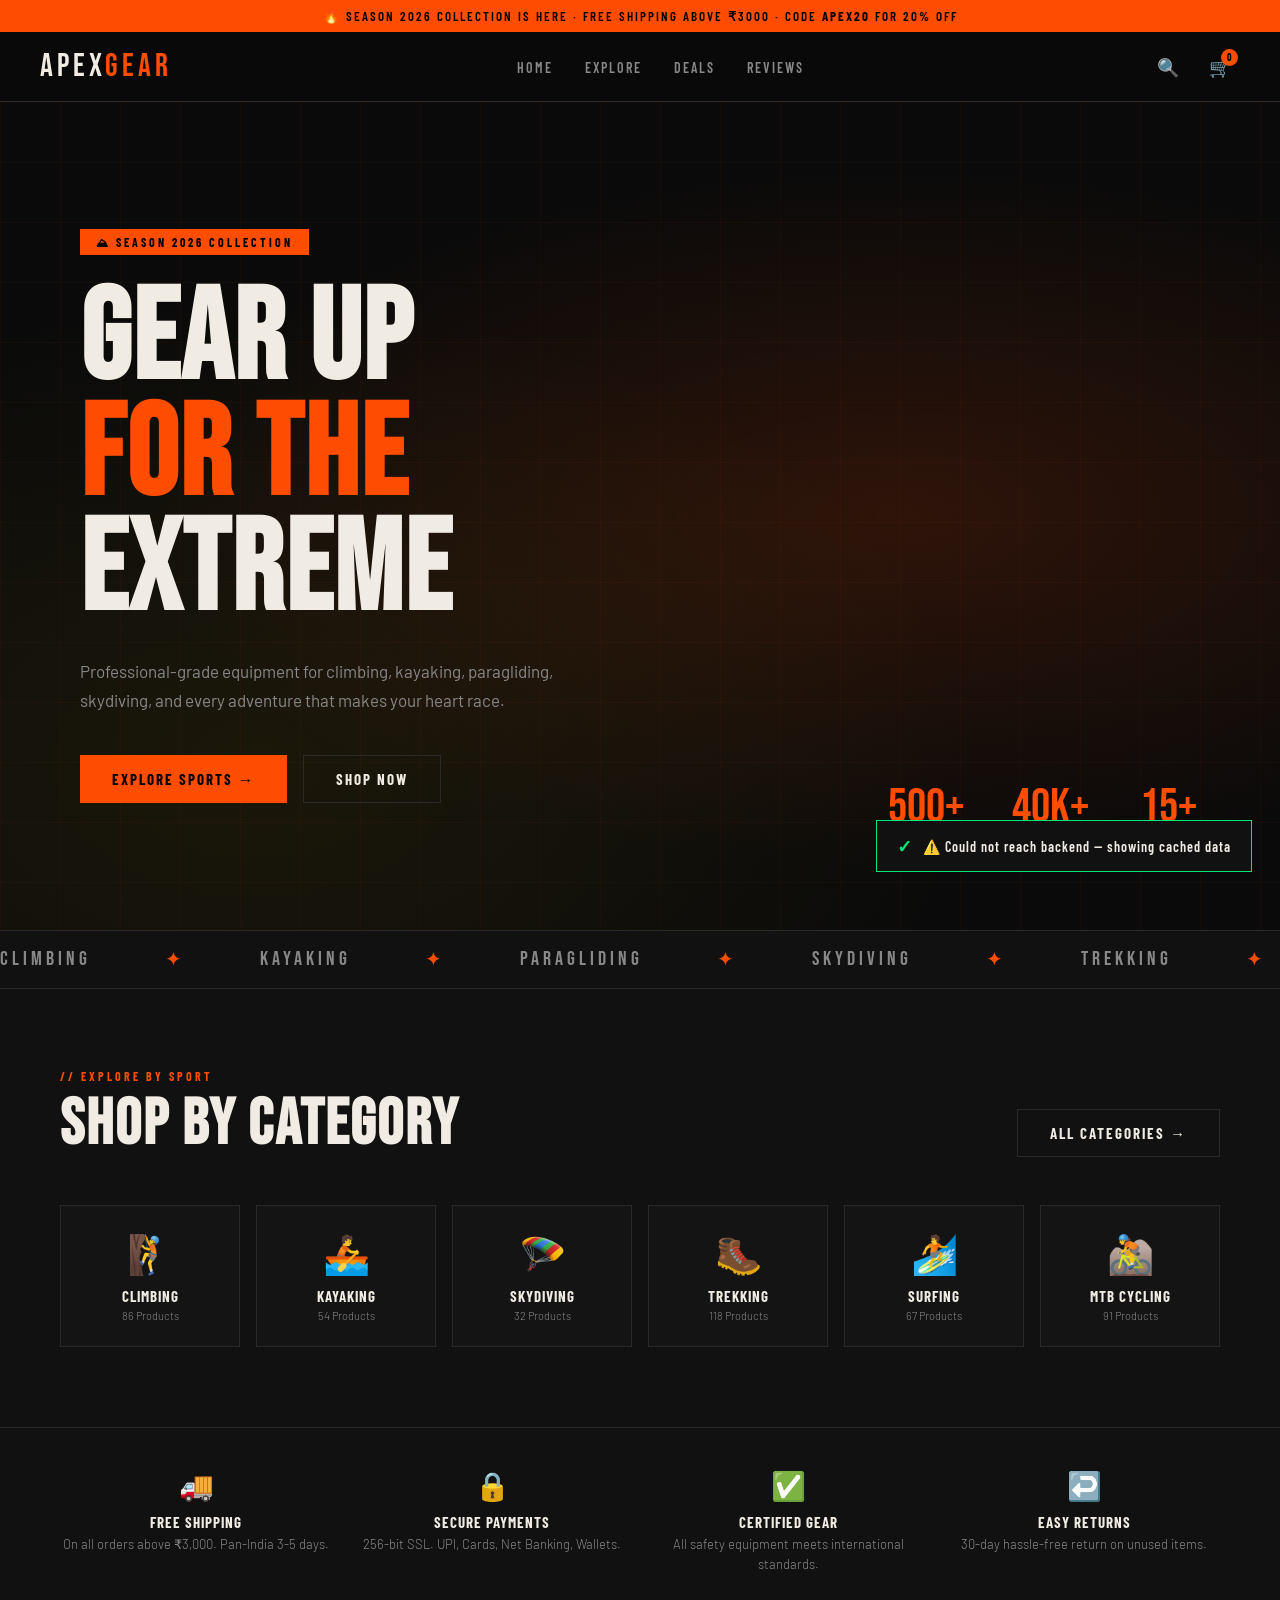
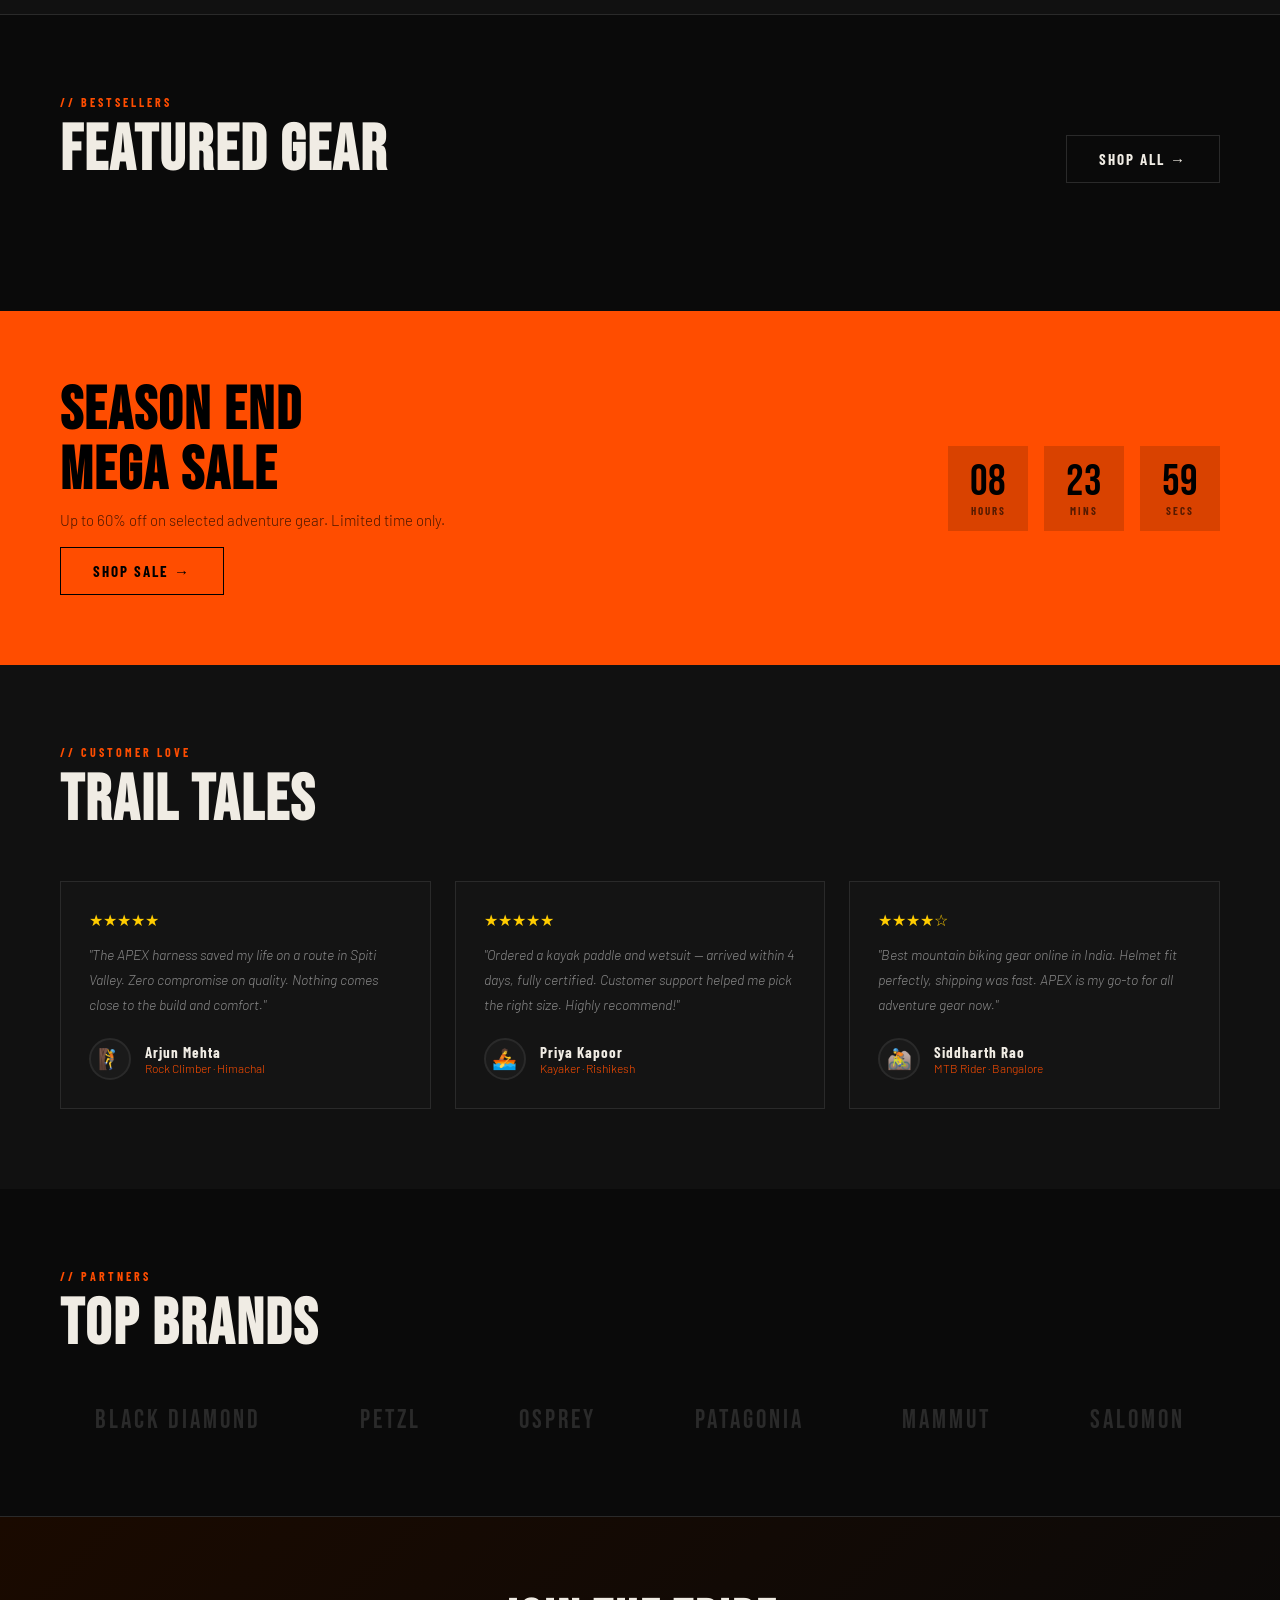
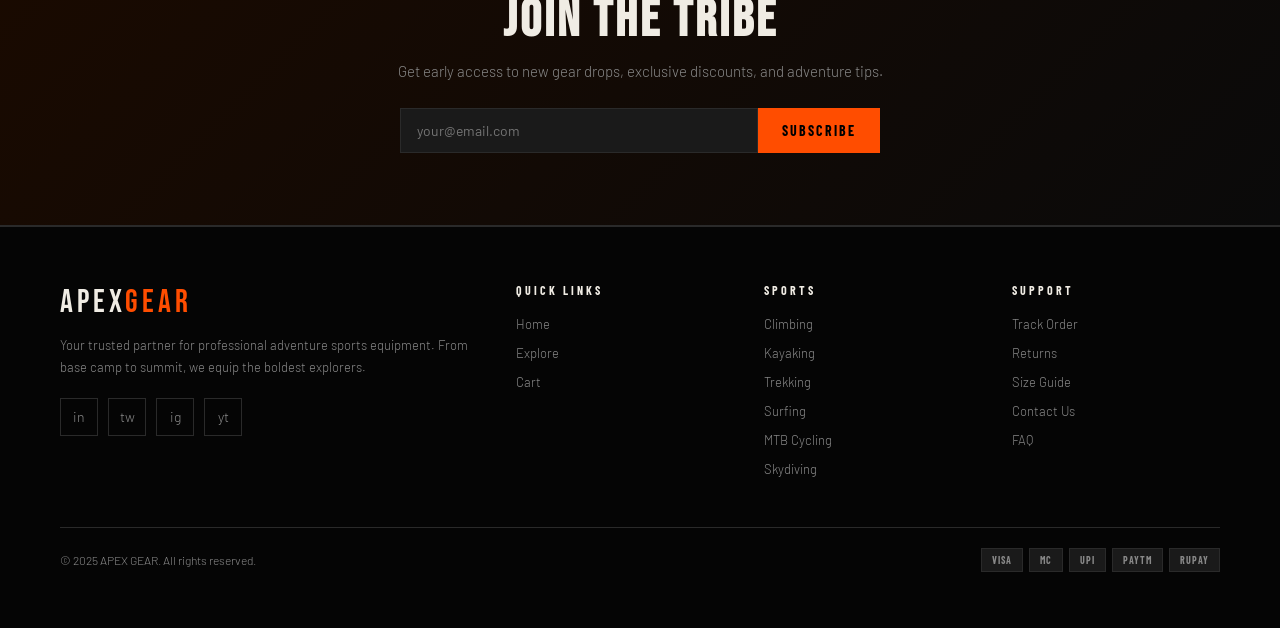
==== commit 1da3dbf8: "Update index.html" ====
--- a/frontend/index.html
+++ b/frontend/index.html
@@ -998,7 +998,7 @@
 };
 
 // ── BACKEND CONFIG ───────────────────────────────────────────
-const API_BASE = 'https://adventure-sports-devops-1.onrender.com';
+const API_BASE = 'https://adventure-sports-devops-backend.onrender.com';
 
 // ── VISUAL EXTRAS LOOKUP (emoji, badge, stars, etc. keyed by product id) ──
 // Backend only stores: id, name, category, price, description
